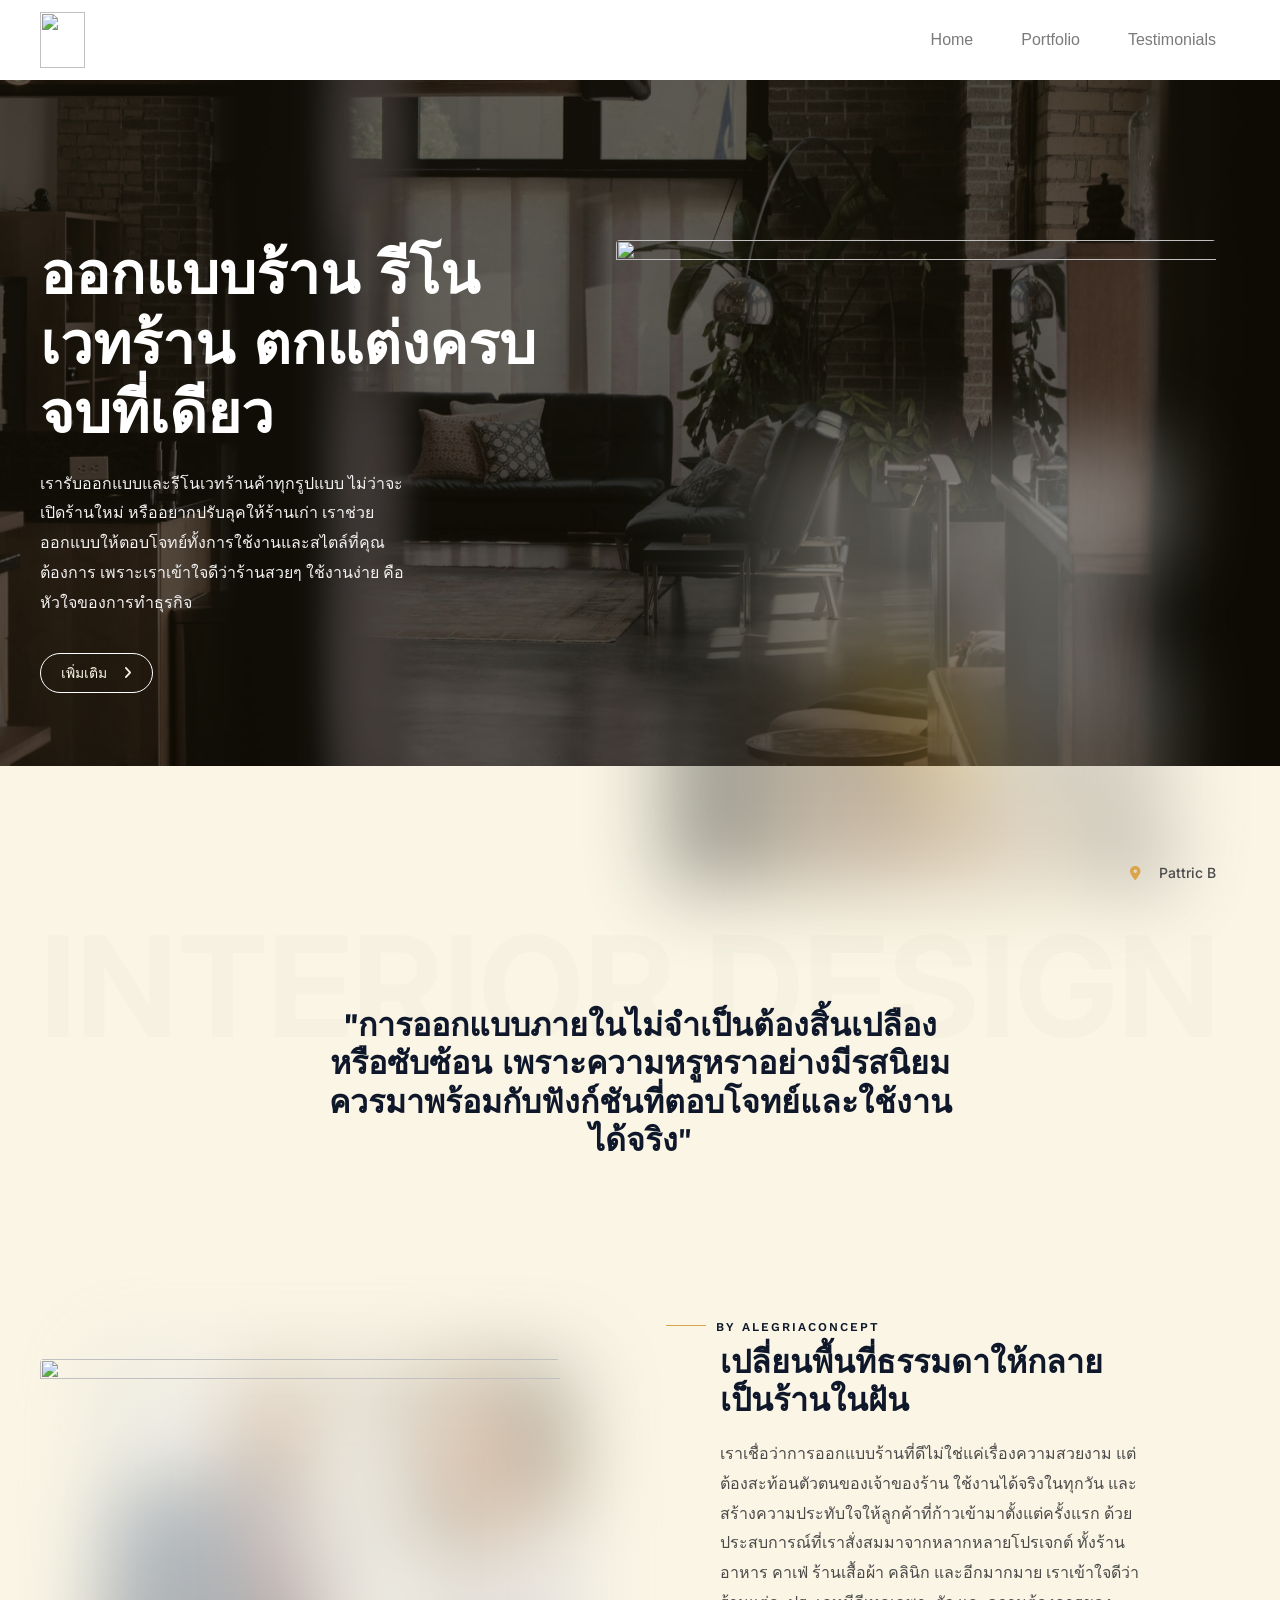
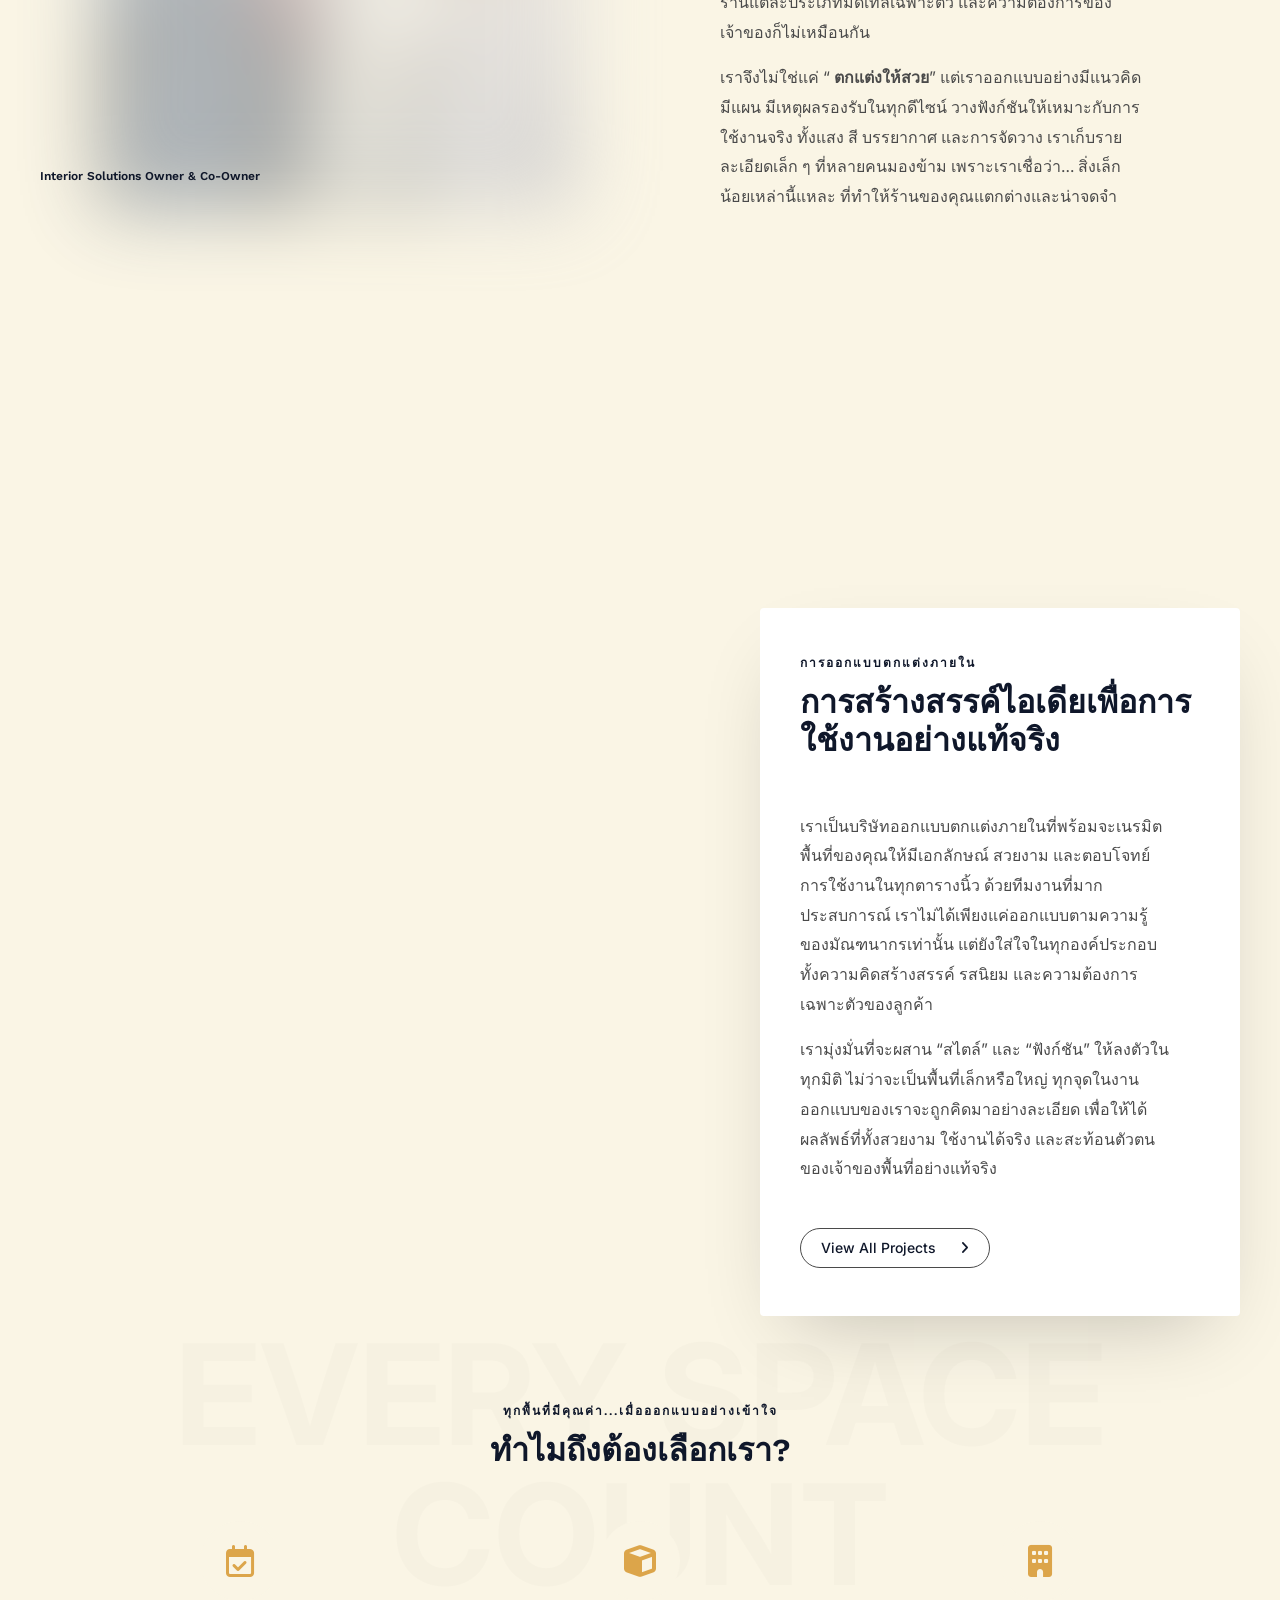
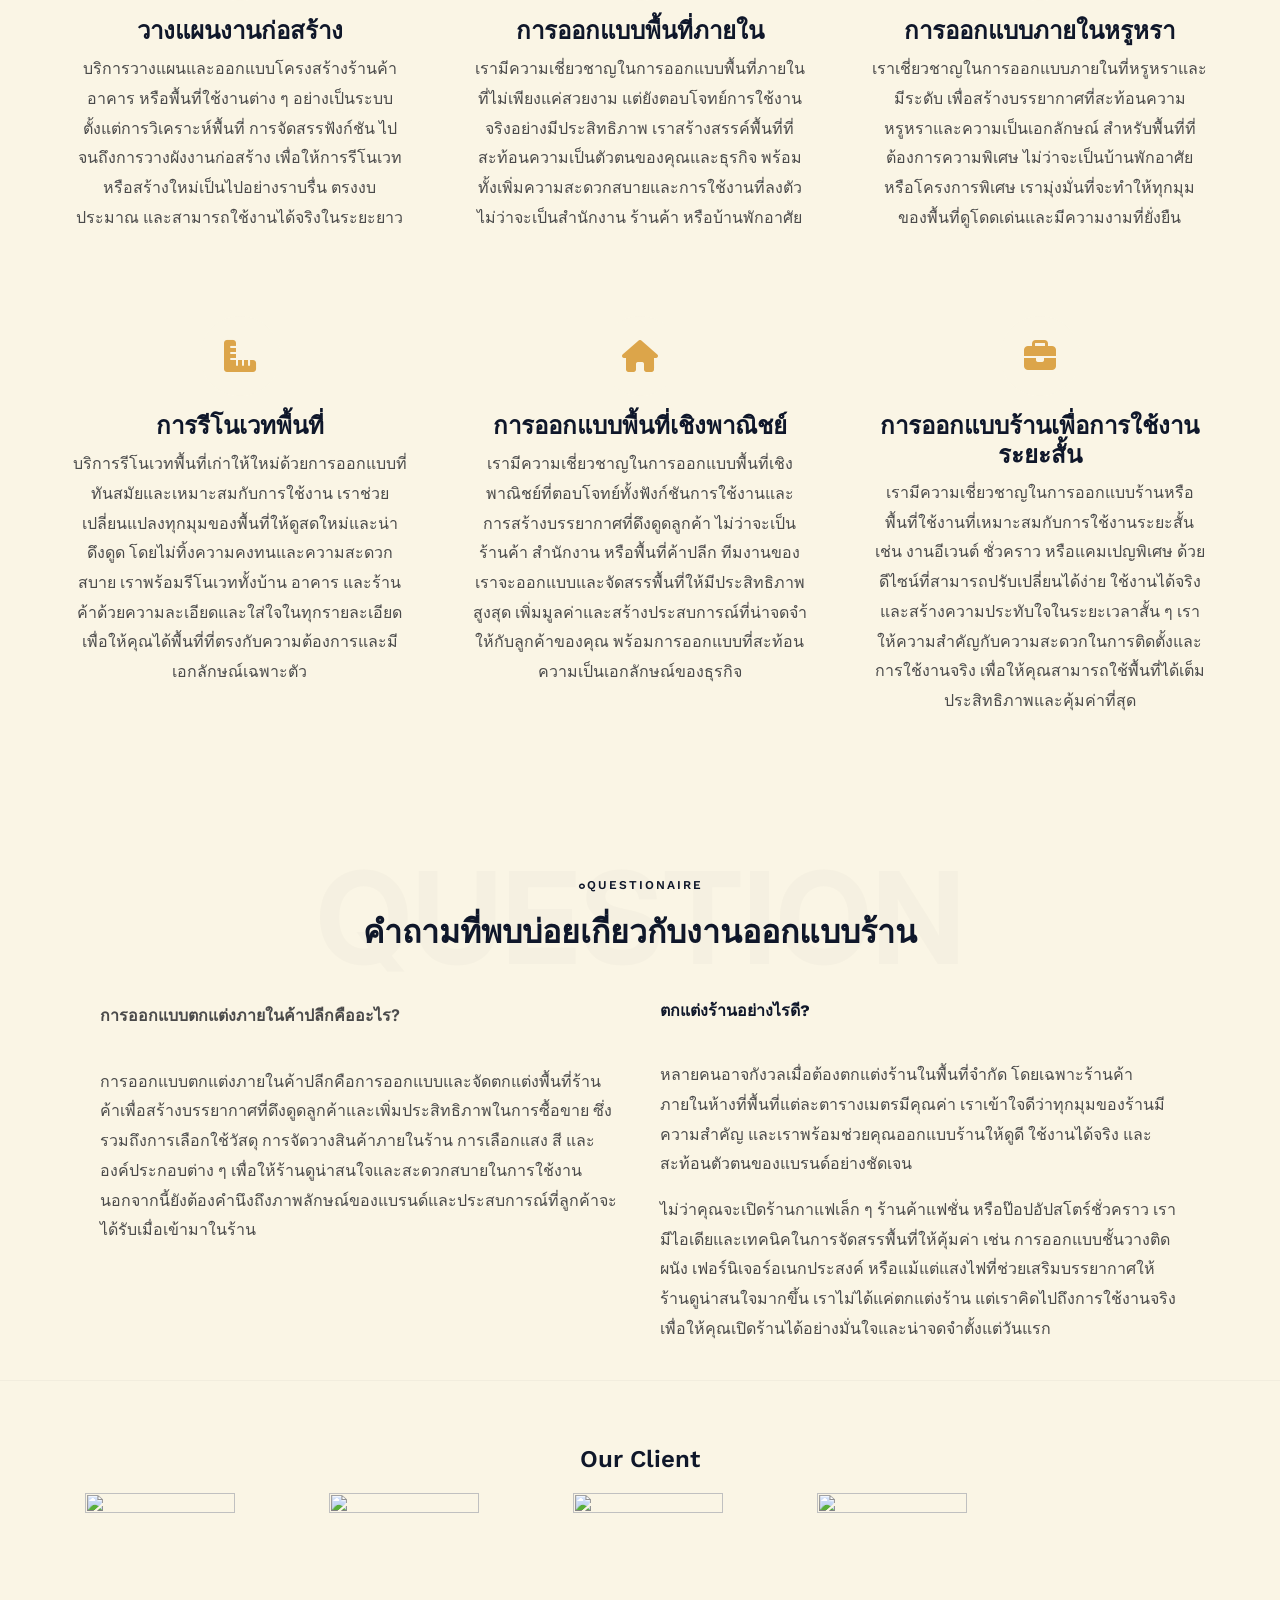
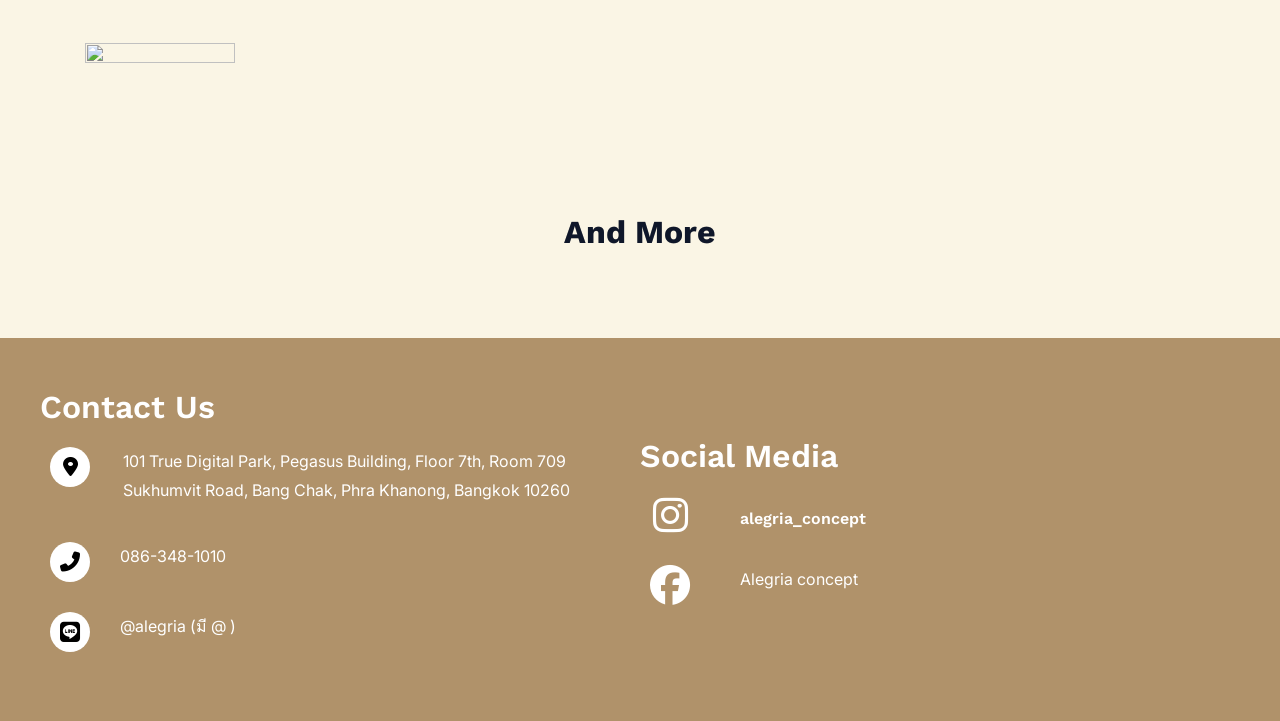
==== index.html @ 3c047161 "first commit" ====
<!DOCTYPE html>
<html lang="en-US">
  <!-- Mirrored from alegriaconcept.com/ by HTTrack Website Copier/3.x [XR&CO'2014], Sat, 18 Jul 2026 03:10:41 GMT -->
  <!-- Added by HTTrack -->
  <meta http-equiv="content-type" content="text/html;charset=UTF-8" />
  <!-- /Added by HTTrack -->
  <head>
    <meta charset="UTF-8">
    <meta name="viewport" content="width=device-width, initial-scale=1">
    <link rel="profile" href="https://gmpg.org/xfn/11">
    <title>Alegria</title>
    <link rel="stylesheet" id="siteground-optimizer-combined-css-35a9a6c149cd010fea01651f265c0ccd" href="wp-content/uploads/siteground-optimizer-assets/siteground-optimizer-combined-css-35a9a6c149cd010fea01651f265c0ccd.css" media="all" />
    <meta name='robots' content='max-image-preview:large' />
    <link rel='dns-prefetch' href='http://fonts.googleapis.com/' />
    <link rel="alternate" type="application/rss+xml" title="Alegria &raquo; Feed" href="feed/index.html" />
    <link rel="alternate" type="application/rss+xml" title="Alegria &raquo; Comments Feed" href="comments/feed/index.html" />
    <link rel="alternate" title="oEmbed (JSON)" type="application/json+oembed" href="wp-json/oembed/1.0/embeddd47.json?url=https%3A%2F%2Falegriaconcept.com%2F" />
    <link rel="alternate" title="oEmbed (XML)" type="text/xml+oembed" href="wp-json/oembed/1.0/embeddbff?url=https%3A%2F%2Falegriaconcept.com%2F&amp;format=xml" />
    <style id="wp-img-auto-sizes-contain-inline-css">
      img:is([sizes=auto i], [sizes^="auto,"i]) {
        contain-intrinsic-size: 3000px 1500px
      }

      /*# sourceURL=wp-img-auto-sizes-contain-inline-css */
    </style>
    <style id="astra-theme-css-inline-css">
      :root {
        --ast-post-nav-space: 0;
        --ast-container-default-xlg-padding: 6.67em;
        --ast-container-default-lg-padding: 5.67em;
        --ast-container-default-slg-padding: 4.34em;
        --ast-container-default-md-padding: 3.34em;
        --ast-container-default-sm-padding: 6.67em;
        --ast-container-default-xs-padding: 2.4em;
        --ast-container-default-xxs-padding: 1.4em;
        --ast-code-block-background: #EEEEEE;
        --ast-comment-inputs-background: #FAFAFA;
        --ast-normal-container-width: 1200px;
        --ast-narrow-container-width: 750px;
        --ast-blog-title-font-weight: normal;
        --ast-blog-meta-weight: inherit;
        --ast-global-color-primary: var(--ast-global-color-5);
        --ast-global-color-secondary: var(--ast-global-color-4);
        --ast-global-color-alternate-background: var(--ast-global-color-7);
        --ast-global-color-subtle-background: var(--ast-global-color-6);
        --ast-bg-style-guide: #F8FAFC;
        --ast-shadow-style-guide: 0px 0px 4px 0 #00000057;
        --ast-global-dark-bg-style: #fff;
        --ast-global-dark-lfs: #fbfbfb;
        --ast-widget-bg-color: #fafafa;
        --ast-wc-container-head-bg-color: #fbfbfb;
        --ast-title-layout-bg: #eeeeee;
        --ast-search-border-color: #e7e7e7;
        --ast-lifter-hover-bg: #e6e6e6;
        --ast-gallery-block-color: #000;
        --srfm-color-input-label: var(--ast-global-color-2);
      }

      html {
        font-size: 100%;
      }

      a,
      .page-title {
        color: var(--ast-global-color-0);
      }

      a:hover,
      a:focus {
        color: var(--ast-global-color-1);
      }

      body,
      button,
      input,
      select,
      textarea,
      .ast-button,
      .ast-custom-button {
        font-family: 'Inter', sans-serif;
        font-weight: 400;
        font-size: 16px;
        font-size: 1rem;
      }

      blockquote {
        color: var(--ast-global-color-3);
      }

      p,
      .entry-content p {
        margin-bottom: 1em;
      }

      h1,
      .entry-content h1,
      h2,
      .entry-content h2,
      h3,
      .entry-content h3,
      h4,
      .entry-content h4,
      h5,
      .entry-content h5,
      h6,
      .entry-content h6,
      .site-title,
      .site-title a {
        font-family: 'Work Sans', sans-serif;
        font-weight: 600;
        line-height: 1.1em;
      }

      .site-title {
        font-size: 35px;
        font-size: 2.1875rem;
        display: none;
      }

      header .custom-logo-link img {
        max-width: 50px;
        width: 50px;
      }

      .astra-logo-svg {
        width: 50px;
      }

      .site-header .site-description {
        font-size: 15px;
        font-size: 0.9375rem;
        display: none;
      }

      .entry-title {
        font-size: 30px;
        font-size: 1.875rem;
      }

      .archive .ast-article-post .ast-article-inner,
      .blog .ast-article-post .ast-article-inner,
      .archive .ast-article-post .ast-article-inner:hover,
      .blog .ast-article-post .ast-article-inner:hover {
        overflow: hidden;
      }

      h1,
      .entry-content h1 {
        font-size: 72px;
        font-size: 4.5rem;
        font-weight: 600;
        font-family: 'Work Sans', sans-serif;
        line-height: 1.4em;
      }

      h2,
      .entry-content h2 {
        font-size: 32px;
        font-size: 2rem;
        font-weight: 600;
        font-family: 'Work Sans', sans-serif;
        line-height: 1.2em;
      }

      h3,
      .entry-content h3 {
        font-size: 24px;
        font-size: 1.5rem;
        font-weight: 600;
        font-family: 'Work Sans', sans-serif;
        line-height: 1.2em;
      }

      h4,
      .entry-content h4 {
        font-size: 20px;
        font-size: 1.25rem;
        line-height: 1.2em;
        font-family: 'Work Sans', sans-serif;
      }

      h5,
      .entry-content h5 {
        font-size: 16px;
        font-size: 1rem;
        line-height: 1.2em;
        font-family: 'Work Sans', sans-serif;
      }

      h6,
      .entry-content h6 {
        font-size: 12px;
        font-size: 0.75rem;
        line-height: 1.25em;
        font-family: 'Work Sans', sans-serif;
      }

      ::selection {
        background-color: var(--ast-global-color-0);
        color: #000000;
      }

      body,
      h1,
      .entry-title a,
      .entry-content h1,
      h2,
      .entry-content h2,
      h3,
      .entry-content h3,
      h4,
      .entry-content h4,
      h5,
      .entry-content h5,
      h6,
      .entry-content h6 {
        color: var(--ast-global-color-3);
      }

      .tagcloud a:hover,
      .tagcloud a:focus,
      .tagcloud a.current-item {
        color: #000000;
        border-color: var(--ast-global-color-0);
        background-color: var(--ast-global-color-0);
      }

      input:focus,
      input[type="text"]:focus,
      input[type="email"]:focus,
      input[type="url"]:focus,
      input[type="password"]:focus,
      input[type="reset"]:focus,
      input[type="search"]:focus,
      textarea:focus {
        border-color: var(--ast-global-color-0);
      }

      input[type="radio"]:checked,
      input[type=reset],
      input[type="checkbox"]:checked,
      input[type="checkbox"]:hover:checked,
      input[type="checkbox"]:focus:checked,
      input[type=range]::-webkit-slider-thumb {
        border-color: var(--ast-global-color-0);
        background-color: var(--ast-global-color-0);
        box-shadow: none;
      }

      .site-footer a:hover+.post-count,
      .site-footer a:focus+.post-count {
        background: var(--ast-global-color-0);
        border-color: var(--ast-global-color-0);
      }

      .single .nav-links .nav-previous,
      .single .nav-links .nav-next {
        color: var(--ast-global-color-0);
      }

      .entry-meta,
      .entry-meta * {
        line-height: 1.45;
        color: var(--ast-global-color-0);
      }

      .entry-meta a:not(.ast-button):hover,
      .entry-meta a:not(.ast-button):hover *,
      .entry-meta a:not(.ast-button):focus,
      .entry-meta a:not(.ast-button):focus *,
      .page-links>.page-link,
      .page-links .page-link:hover,
      .post-navigation a:hover {
        color: var(--ast-global-color-1);
      }

      #cat option,
      .secondary .calendar_wrap thead a,
      .secondary .calendar_wrap thead a:visited {
        color: var(--ast-global-color-0);
      }

      .secondary .calendar_wrap #today,
      .ast-progress-val span {
        background: var(--ast-global-color-0);
      }

      .secondary a:hover+.post-count,
      .secondary a:focus+.post-count {
        background: var(--ast-global-color-0);
        border-color: var(--ast-global-color-0);
      }

      .calendar_wrap #today>a {
        color: #000000;
      }

      .page-links .page-link,
      .single .post-navigation a {
        color: var(--ast-global-color-0);
      }

      .ast-search-menu-icon .search-form button.search-submit {
        padding: 0 4px;
      }

      .ast-search-menu-icon form.search-form {
        padding-right: 0;
      }

      .ast-search-menu-icon.slide-search input.search-field {
        width: 0;
      }

      .ast-header-search .ast-search-menu-icon.ast-dropdown-active .search-form,
      .ast-header-search .ast-search-menu-icon.ast-dropdown-active .search-field:focus {
        transition: all 0.2s;
      }

      .search-form input.search-field:focus {
        outline: none;
      }

      .wp-block-latest-posts>li>a {
        color: var(--ast-global-color-2);
      }

      .widget-title,
      .widget .wp-block-heading {
        font-size: 22px;
        font-size: 1.375rem;
        color: var(--ast-global-color-3);
      }

      .ast-search-menu-icon.slide-search a:focus-visible:focus-visible,
      .astra-search-icon:focus-visible,
      #close:focus-visible,
      a:focus-visible,
      .ast-menu-toggle:focus-visible,
      .site .skip-link:focus-visible,
      .wp-block-loginout input:focus-visible,
      .wp-block-search.wp-block-search__button-inside .wp-block-search__inside-wrapper,
      .ast-header-navigation-arrow:focus-visible,
      .woocommerce .wc-proceed-to-checkout>.checkout-button:focus-visible,
      .woocommerce .woocommerce-MyAccount-navigation ul li a:focus-visible,
      .ast-orders-table__row .ast-orders-table__cell:focus-visible,
      .woocommerce .woocommerce-order-details .order-again>.button:focus-visible,
      .woocommerce .woocommerce-message a.button.wc-forward:focus-visible,
      .woocommerce #minus_qty:focus-visible,
      .woocommerce #plus_qty:focus-visible,
      a#ast-apply-coupon:focus-visible,
      .woocommerce .woocommerce-info a:focus-visible,
      .woocommerce .astra-shop-summary-wrap a:focus-visible,
      .woocommerce a.wc-forward:focus-visible,
      #ast-apply-coupon:focus-visible,
      .woocommerce-js .woocommerce-mini-cart-item a.remove:focus-visible,
      #close:focus-visible,
      .button.search-submit:focus-visible,
      #search_submit:focus,
      .normal-search:focus-visible,
      .ast-header-account-wrap:focus-visible,
      .woocommerce .ast-on-card-button.ast-quick-view-trigger:focus {
        outline-style: dotted;
        outline-color: inherit;
        outline-width: thin;
      }

      input:focus,
      input[type="text"]:focus,
      input[type="email"]:focus,
      input[type="url"]:focus,
      input[type="password"]:focus,
      input[type="reset"]:focus,
      input[type="search"]:focus,
      input[type="number"]:focus,
      textarea:focus,
      .wp-block-search__input:focus,
      [data-section="section-header-mobile-trigger"] .ast-button-wrap .ast-mobile-menu-trigger-minimal:focus,
      .ast-mobile-popup-drawer.active .menu-toggle-close:focus,
      .woocommerce-ordering select.orderby:focus,
      #ast-scroll-top:focus,
      #coupon_code:focus,
      .woocommerce-page #comment:focus,
      .woocommerce #reviews #respond input#submit:focus,
      .woocommerce a.add_to_cart_button:focus,
      .woocommerce .button.single_add_to_cart_button:focus,
      .woocommerce .woocommerce-cart-form button:focus,
      .woocommerce .woocommerce-cart-form__cart-item .quantity .qty:focus,
      .woocommerce .woocommerce-billing-fields .woocommerce-billing-fields__field-wrapper .woocommerce-input-wrapper>.input-text:focus,
      .woocommerce #order_comments:focus,
      .woocommerce #place_order:focus,
      .woocommerce .woocommerce-address-fields .woocommerce-address-fields__field-wrapper .woocommerce-input-wrapper>.input-text:focus,
      .woocommerce .woocommerce-MyAccount-content form button:focus,
      .woocommerce .woocommerce-MyAccount-content .woocommerce-EditAccountForm .woocommerce-form-row .woocommerce-Input.input-text:focus,
      .woocommerce .ast-woocommerce-container .woocommerce-pagination ul.page-numbers li a:focus,
      body #content .woocommerce form .form-row .select2-container--default .select2-selection--single:focus,
      #ast-coupon-code:focus,
      .woocommerce.woocommerce-js .quantity input[type=number]:focus,
      .woocommerce-js .woocommerce-mini-cart-item .quantity input[type=number]:focus,
      .woocommerce p#ast-coupon-trigger:focus {
        border-style: dotted;
        border-color: inherit;
        border-width: thin;
      }

      input {
        outline: none;
      }

      .woocommerce-js input[type=text]:focus,
      .woocommerce-js input[type=email]:focus,
      .woocommerce-js textarea:focus,
      input[type=number]:focus,
      .comments-area textarea#comment:focus,
      .comments-area textarea#comment:active,
      .comments-area .ast-comment-formwrap input[type="text"]:focus,
      .comments-area .ast-comment-formwrap input[type="text"]:active {
        outline-style: unset;
        outline-color: inherit;
        outline-width: thin;
      }

      .site-logo-img img {
        transition: all 0.2s linear;
      }

      body .ast-oembed-container * {
        position: absolute;
        top: 0;
        width: 100%;
        height: 100%;
        left: 0;
      }

      body .wp-block-embed-pocket-casts .ast-oembed-container * {
        position: unset;
      }

      .ast-single-post-featured-section+article {
        margin-top: 2em;
      }

      .site-content .ast-single-post-featured-section img {
        width: 100%;
        overflow: hidden;
        object-fit: cover;
      }

      .site>.ast-single-related-posts-container {
        margin-top: 0;
      }

      @media (min-width: 769px) {
        .ast-desktop .ast-container--narrow {
          max-width: var(--ast-narrow-container-width);
          margin: 0 auto;
        }
      }

      .ast-page-builder-template .hentry {
        margin: 0;
      }

      .ast-page-builder-template .site-content>.ast-container {
        max-width: 100%;
        padding: 0;
      }

      .ast-page-builder-template .site .site-content #primary {
        padding: 0;
        margin: 0;
      }

      .ast-page-builder-template .no-results {
        text-align: center;
        margin: 4em auto;
      }

      .ast-page-builder-template .ast-pagination {
        padding: 2em;
      }

      .ast-page-builder-template .entry-header.ast-no-title.ast-no-thumbnail {
        margin-top: 0;
      }

      .ast-page-builder-template .entry-header.ast-header-without-markup {
        margin-top: 0;
        margin-bottom: 0;
      }

      .ast-page-builder-template .entry-header.ast-no-title.ast-no-meta {
        margin-bottom: 0;
      }

      .ast-page-builder-template.single .post-navigation {
        padding-bottom: 2em;
      }

      .ast-page-builder-template.single-post .site-content>.ast-container {
        max-width: 100%;
      }

      .ast-page-builder-template .entry-header {
        margin-top: 4em;
        margin-left: auto;
        margin-right: auto;
        padding-left: 20px;
        padding-right: 20px;
      }

      .single.ast-page-builder-template .entry-header {
        padding-left: 20px;
        padding-right: 20px;
      }

      .ast-page-builder-template .ast-archive-description {
        margin: 4em auto 0;
        padding-left: 20px;
        padding-right: 20px;
      }

      .ast-page-builder-template.ast-no-sidebar .entry-content .alignwide {
        margin-left: 0;
        margin-right: 0;
      }

      @media (max-width:768.9px) {
        #ast-desktop-header {
          display: none;
        }
      }

      @media (min-width:769px) {
        #ast-mobile-header {
          display: none;
        }
      }

      .wp-block-buttons.aligncenter {
        justify-content: center;
      }

      .wp-block-buttons .wp-block-button.is-style-outline .wp-block-button__link.wp-element-button,
      .ast-outline-button,
      .wp-block-uagb-buttons-child .uagb-buttons-repeater.ast-outline-button {
        border-color: var(--ast-global-color-3);
        border-top-width: 2px;
        border-right-width: 2px;
        border-bottom-width: 2px;
        border-left-width: 2px;
        font-family: inherit;
        font-weight: 500;
        font-size: 14px;
        font-size: 0.875rem;
        line-height: 1em;
        border-top-left-radius: 32px;
        border-top-right-radius: 32px;
        border-bottom-right-radius: 32px;
        border-bottom-left-radius: 32px;
      }

      .wp-block-button.is-style-outline .wp-block-button__link:hover,
      .wp-block-buttons .wp-block-button.is-style-outline .wp-block-button__link:focus,
      .wp-block-buttons .wp-block-button.is-style-outline>.wp-block-button__link:not(.has-text-color):hover,
      .wp-block-buttons .wp-block-button.wp-block-button__link.is-style-outline:not(.has-text-color):hover,
      .ast-outline-button:hover,
      .ast-outline-button:focus,
      .wp-block-uagb-buttons-child .uagb-buttons-repeater.ast-outline-button:hover,
      .wp-block-uagb-buttons-child .uagb-buttons-repeater.ast-outline-button:focus {
        background-color: var(--ast-global-color-2);
        border-color: var(--ast-global-color-2);
      }

      .wp-block-button .wp-block-button__link.wp-element-button.is-style-outline:not(.has-background),
      .wp-block-button.is-style-outline>.wp-block-button__link.wp-element-button:not(.has-background),
      .ast-outline-button {
        background-color: rgba(241, 110, 67, 0);
      }

      .entry-content[data-ast-blocks-layout]>figure {
        margin-bottom: 1em;
      }

      .elementor-widget-container .elementor-loop-container .e-loop-item[data-elementor-type="loop-item"] {
        width: 100%;
      }

      .review-rating {
        display: flex;
        align-items: center;
        order: 2;
      }

      @media (max-width:768px) {

        .ast-separate-container #primary,
        .ast-separate-container #secondary {
          padding: 1.5em 0;
        }

        #primary,
        #secondary {
          padding: 1.5em 0;
          margin: 0;
        }

        .ast-left-sidebar #content>.ast-container {
          display: flex;
          flex-direction: column-reverse;
          width: 100%;
        }

        .ast-separate-container .ast-article-post,
        .ast-separate-container .ast-article-single {
          padding: 1.5em 2.14em;
        }

        .ast-author-box img.avatar {
          margin: 20px 0 0 0;
        }
      }

      @media (min-width:769px) {

        .ast-separate-container.ast-right-sidebar #primary,
        .ast-separate-container.ast-left-sidebar #primary {
          border: 0;
        }

        .search-no-results.ast-separate-container #primary {
          margin-bottom: 4em;
        }
      }

      .elementor-widget-button .elementor-button {
        border-style: solid;
        text-decoration: none;
        border-top-width: 1px;
        border-right-width: 1px;
        border-left-width: 1px;
        border-bottom-width: 1px;
      }

      body .elementor-button.elementor-size-sm,
      body .elementor-button.elementor-size-xs,
      body .elementor-button.elementor-size-md,
      body .elementor-button.elementor-size-lg,
      body .elementor-button.elementor-size-xl,
      body .elementor-button {
        border-top-left-radius: 32px;
        border-top-right-radius: 32px;
        border-bottom-right-radius: 32px;
        border-bottom-left-radius: 32px;
        padding-top: 12px;
        padding-right: 20px;
        padding-bottom: 12px;
        padding-left: 20px;
      }

      .elementor-widget-button .elementor-button {
        border-color: var(--ast-global-color-3);
        background-color: rgba(241, 110, 67, 0);
      }

      .elementor-widget-button .elementor-button:hover,
      .elementor-widget-button .elementor-button:focus {
        color: var(--ast-global-color-4);
        background-color: var(--ast-global-color-2);
        border-color: var(--ast-global-color-2);
      }

      .wp-block-button .wp-block-button__link,
      .elementor-widget-button .elementor-button,
      .elementor-widget-button .elementor-button:visited {
        color: var(--ast-global-color-2);
      }

      .elementor-widget-button .elementor-button {
        font-weight: 500;
        font-size: 14px;
        font-size: 0.875rem;
        line-height: 1em;
        text-transform: capitalize;
        letter-spacing: 0;
      }

      body .elementor-button.elementor-size-sm,
      body .elementor-button.elementor-size-xs,
      body .elementor-button.elementor-size-md,
      body .elementor-button.elementor-size-lg,
      body .elementor-button.elementor-size-xl,
      body .elementor-button {
        font-size: 14px;
        font-size: 0.875rem;
      }

      .wp-block-button .wp-block-button__link:hover,
      .wp-block-button .wp-block-button__link:focus {
        color: var(--ast-global-color-4);
        background-color: var(--ast-global-color-2);
        border-color: var(--ast-global-color-2);
      }

      .elementor-widget-heading h1.elementor-heading-title {
        line-height: 1.4em;
      }

      .elementor-widget-heading h2.elementor-heading-title {
        line-height: 1.2em;
      }

      .elementor-widget-heading h3.elementor-heading-title {
        line-height: 1.2em;
      }

      .elementor-widget-heading h4.elementor-heading-title {
        line-height: 1.2em;
      }

      .elementor-widget-heading h5.elementor-heading-title {
        line-height: 1.2em;
      }

      .elementor-widget-heading h6.elementor-heading-title {
        line-height: 1.25em;
      }

      .wp-block-button .wp-block-button__link,
      .wp-block-search .wp-block-search__button,
      body .wp-block-file .wp-block-file__button {
        border-style: solid;
        border-top-width: 1px;
        border-right-width: 1px;
        border-left-width: 1px;
        border-bottom-width: 1px;
        border-color: var(--ast-global-color-3);
        background-color: rgba(241, 110, 67, 0);
        color: var(--ast-global-color-2);
        font-family: inherit;
        font-weight: 500;
        line-height: 1em;
        text-transform: capitalize;
        letter-spacing: 0;
        font-size: 14px;
        font-size: 0.875rem;
        border-top-left-radius: 32px;
        border-top-right-radius: 32px;
        border-bottom-right-radius: 32px;
        border-bottom-left-radius: 32px;
        padding-top: 12px;
        padding-right: 20px;
        padding-bottom: 12px;
        padding-left: 20px;
      }

      .menu-toggle,
      button,
      .ast-button,
      .ast-custom-button,
      .button,
      input#submit,
      input[type="button"],
      input[type="submit"],
      input[type="reset"],
      form[CLASS*="wp-block-search__"].wp-block-search .wp-block-search__inside-wrapper .wp-block-search__button,
      body .wp-block-file .wp-block-file__button,
      .woocommerce-js a.button,
      .woocommerce button.button,
      .woocommerce .woocommerce-message a.button,
      .woocommerce #respond input#submit.alt,
      .woocommerce input.button.alt,
      .woocommerce input.button,
      .woocommerce input.button:disabled,
      .woocommerce input.button:disabled[disabled],
      .woocommerce input.button:disabled:hover,
      .woocommerce input.button:disabled[disabled]:hover,
      .woocommerce #respond input#submit,
      .woocommerce button.button.alt.disabled,
      .wc-block-grid__products .wc-block-grid__product .wp-block-button__link,
      .wc-block-grid__product-onsale,
      [CLASS*="wc-block"] button,
      .woocommerce-js .astra-cart-drawer .astra-cart-drawer-content .woocommerce-mini-cart__buttons .button:not(.checkout):not(.ast-continue-shopping),
      .woocommerce-js .astra-cart-drawer .astra-cart-drawer-content .woocommerce-mini-cart__buttons a.checkout,
      .woocommerce button.button.alt.disabled.wc-variation-selection-needed,
      [CLASS*="wc-block"] .wc-block-components-button {
        border-style: solid;
        border-top-width: 1px;
        border-right-width: 1px;
        border-left-width: 1px;
        border-bottom-width: 1px;
        color: var(--ast-global-color-2);
        border-color: var(--ast-global-color-3);
        background-color: rgba(241, 110, 67, 0);
        padding-top: 12px;
        padding-right: 20px;
        padding-bottom: 12px;
        padding-left: 20px;
        font-family: inherit;
        font-weight: 500;
        font-size: 14px;
        font-size: 0.875rem;
        line-height: 1em;
        text-transform: capitalize;
        letter-spacing: 0;
        border-top-left-radius: 32px;
        border-top-right-radius: 32px;
        border-bottom-right-radius: 32px;
        border-bottom-left-radius: 32px;
      }

      button:focus,
      .menu-toggle:hover,
      button:hover,
      .ast-button:hover,
      .ast-custom-button:hover .button:hover,
      .ast-custom-button:hover,
      input[type=reset]:hover,
      input[type=reset]:focus,
      input#submit:hover,
      input#submit:focus,
      input[type="button"]:hover,
      input[type="button"]:focus,
      input[type="submit"]:hover,
      input[type="submit"]:focus,
      form[CLASS*="wp-block-search__"].wp-block-search .wp-block-search__inside-wrapper .wp-block-search__button:hover,
      form[CLASS*="wp-block-search__"].wp-block-search .wp-block-search__inside-wrapper .wp-block-search__button:focus,
      body .wp-block-file .wp-block-file__button:hover,
      body .wp-block-file .wp-block-file__button:focus,
      .woocommerce-js a.button:hover,
      .woocommerce button.button:hover,
      .woocommerce .woocommerce-message a.button:hover,
      .woocommerce #respond input#submit:hover,
      .woocommerce #respond input#submit.alt:hover,
      .woocommerce input.button.alt:hover,
      .woocommerce input.button:hover,
      .woocommerce button.button.alt.disabled:hover,
      .wc-block-grid__products .wc-block-grid__product .wp-block-button__link:hover,
      [CLASS*="wc-block"] button:hover,
      .woocommerce-js .astra-cart-drawer .astra-cart-drawer-content .woocommerce-mini-cart__buttons .button:not(.checkout):not(.ast-continue-shopping):hover,
      .woocommerce-js .astra-cart-drawer .astra-cart-drawer-content .woocommerce-mini-cart__buttons a.checkout:hover,
      .woocommerce button.button.alt.disabled.wc-variation-selection-needed:hover,
      [CLASS*="wc-block"] .wc-block-components-button:hover,
      [CLASS*="wc-block"] .wc-block-components-button:focus {
        color: var(--ast-global-color-4);
        background-color: var(--ast-global-color-2);
        border-color: var(--ast-global-color-2);
      }

      @media (max-width:768px) {
        .ast-mobile-header-stack .main-header-bar .ast-search-menu-icon {
          display: inline-block;
        }

        .ast-header-break-point.ast-header-custom-item-outside .ast-mobile-header-stack .main-header-bar .ast-search-icon {
          margin: 0;
        }

        .ast-comment-avatar-wrap img {
          max-width: 2.5em;
        }

        .ast-comment-meta {
          padding: 0 1.8888em 1.3333em;
        }

        .ast-separate-container .ast-comment-list li.depth-1 {
          padding: 1.5em 2.14em;
        }

        .ast-separate-container .comment-respond {
          padding: 2em 2.14em;
        }
      }

      @media (min-width:544px) {
        .ast-container {
          max-width: 100%;
        }
      }

      @media (max-width:544px) {

        .ast-separate-container .ast-article-post,
        .ast-separate-container .ast-article-single,
        .ast-separate-container .comments-title,
        .ast-separate-container .ast-archive-description {
          padding: 1.5em 1em;
        }

        .ast-separate-container #content .ast-container {
          padding-left: 0.54em;
          padding-right: 0.54em;
        }

        .ast-separate-container .ast-comment-list .bypostauthor {
          padding: .5em;
        }

        .ast-search-menu-icon.ast-dropdown-active .search-field {
          width: 170px;
        }
      }

      #ast-mobile-header .ast-site-header-cart-li a {
        pointer-events: none;
      }

      body,
      .ast-separate-container {
        background-color: var(--ast-global-color-4);
        background-image: none;
      }

      @media (max-width:768px) {
        .site-title {
          display: none;
        }

        .site-header .site-description {
          display: none;
        }

        h1,
        .entry-content h1 {
          font-size: 56px;
        }

        h2,
        .entry-content h2 {
          font-size: 32px;
        }

        h3,
        .entry-content h3 {
          font-size: 24px;
        }

        h4,
        .entry-content h4 {
          font-size: 20px;
          font-size: 1.25rem;
        }

        h5,
        .entry-content h5 {
          font-size: 16px;
          font-size: 1rem;
        }

        h6,
        .entry-content h6 {
          font-size: 12px;
          font-size: 0.75rem;
        }
      }

      @media (max-width:544px) {
        .site-title {
          display: none;
        }

        .site-header .site-description {
          display: none;
        }

        h1,
        .entry-content h1 {
          font-size: 34px;
        }

        h2,
        .entry-content h2 {
          font-size: 22px;
        }

        h3,
        .entry-content h3 {
          font-size: 18px;
        }

        h4,
        .entry-content h4 {
          font-size: 16px;
          font-size: 1rem;
        }

        h5,
        .entry-content h5 {
          font-size: 14px;
          font-size: 0.875rem;
        }

        h6,
        .entry-content h6 {
          font-size: 12px;
          font-size: 0.75rem;
        }
      }

      @media (max-width:768px) {
        html {
          font-size: 91.2%;
        }
      }

      @media (max-width:544px) {
        html {
          font-size: 91.2%;
        }
      }

      @media (min-width:769px) {
        .ast-container {
          max-width: 1240px;
        }
      }

      @media (min-width:769px) {
        .site-content .ast-container {
          display: flex;
        }
      }

      @media (max-width:768px) {
        .site-content .ast-container {
          flex-direction: column;
        }
      }

      @media (min-width:769px) {
        .single-post .site-content>.ast-container {
          max-width: 1200px;
        }
      }

      @media (min-width:769px) {

        .main-header-menu .sub-menu .menu-item.ast-left-align-sub-menu:hover>.sub-menu,
        .main-header-menu .sub-menu .menu-item.ast-left-align-sub-menu.focus>.sub-menu {
          margin-left: -0px;
        }
      }

      .ast-theme-transparent-header [data-section="section-header-mobile-trigger"] .ast-button-wrap .ast-mobile-menu-trigger-minimal {
        background: transparent;
      }

      .site .comments-area {
        padding-bottom: 3em;
      }

      .footer-widget-area[data-section^="section-fb-html-"] .ast-builder-html-element {
        text-align: center;
      }

      .wp-block-file {
        display: flex;
        align-items: center;
        flex-wrap: wrap;
        justify-content: space-between;
      }

      .wp-block-pullquote {
        border: none;
      }

      .wp-block-pullquote blockquote::before {
        content: "\201D";
        font-family: "Helvetica", sans-serif;
        display: flex;
        transform: rotate(180deg);
        font-size: 6rem;
        font-style: normal;
        line-height: 1;
        font-weight: bold;
        align-items: center;
        justify-content: center;
      }

      .has-text-align-right>blockquote::before {
        justify-content: flex-start;
      }

      .has-text-align-left>blockquote::before {
        justify-content: flex-end;
      }

      figure.wp-block-pullquote.is-style-solid-color blockquote {
        max-width: 100%;
        text-align: inherit;
      }

      :root {
        --wp--custom--ast-default-block-top-padding: 3em;
        --wp--custom--ast-default-block-right-padding: 3em;
        --wp--custom--ast-default-block-bottom-padding: 3em;
        --wp--custom--ast-default-block-left-padding: 3em;
        --wp--custom--ast-container-width: 1200px;
        --wp--custom--ast-content-width-size: 1200px;
        --wp--custom--ast-wide-width-size: calc(1200px + var(--wp--custom--ast-default-block-left-padding) + var(--wp--custom--ast-default-block-right-padding));
      }

      .ast-narrow-container {
        --wp--custom--ast-content-width-size: 750px;
        --wp--custom--ast-wide-width-size: 750px;
      }

      @media(max-width: 768px) {
        :root {
          --wp--custom--ast-default-block-top-padding: 3em;
          --wp--custom--ast-default-block-right-padding: 2em;
          --wp--custom--ast-default-block-bottom-padding: 3em;
          --wp--custom--ast-default-block-left-padding: 2em;
        }
      }

      @media(max-width: 544px) {
        :root {
          --wp--custom--ast-default-block-top-padding: 3em;
          --wp--custom--ast-default-block-right-padding: 1.5em;
          --wp--custom--ast-default-block-bottom-padding: 3em;
          --wp--custom--ast-default-block-left-padding: 1.5em;
        }
      }

      .entry-content>.wp-block-group,
      .entry-content>.wp-block-cover,
      .entry-content>.wp-block-columns {
        padding-top: var(--wp--custom--ast-default-block-top-padding);
        padding-right: var(--wp--custom--ast-default-block-right-padding);
        padding-bottom: var(--wp--custom--ast-default-block-bottom-padding);
        padding-left: var(--wp--custom--ast-default-block-left-padding);
      }

      .ast-plain-container.ast-no-sidebar .entry-content>.alignfull,
      .ast-page-builder-template .ast-no-sidebar .entry-content>.alignfull {
        margin-left: calc(-50vw + 50%);
        margin-right: calc(-50vw + 50%);
        max-width: 100vw;
        width: 100vw;
      }

      .ast-plain-container.ast-no-sidebar .entry-content .alignfull .alignfull,
      .ast-page-builder-template.ast-no-sidebar .entry-content .alignfull .alignfull,
      .ast-plain-container.ast-no-sidebar .entry-content .alignfull .alignwide,
      .ast-page-builder-template.ast-no-sidebar .entry-content .alignfull .alignwide,
      .ast-plain-container.ast-no-sidebar .entry-content .alignwide .alignfull,
      .ast-page-builder-template.ast-no-sidebar .entry-content .alignwide .alignfull,
      .ast-plain-container.ast-no-sidebar .entry-content .alignwide .alignwide,
      .ast-page-builder-template.ast-no-sidebar .entry-content .alignwide .alignwide,
      .ast-plain-container.ast-no-sidebar .entry-content .wp-block-column .alignfull,
      .ast-page-builder-template.ast-no-sidebar .entry-content .wp-block-column .alignfull,
      .ast-plain-container.ast-no-sidebar .entry-content .wp-block-column .alignwide,
      .ast-page-builder-template.ast-no-sidebar .entry-content .wp-block-column .alignwide {
        margin-left: auto;
        margin-right: auto;
        width: 100%;
      }

      [data-ast-blocks-layout] .wp-block-separator:not(.is-style-dots) {
        height: 0;
      }

      [data-ast-blocks-layout] .wp-block-separator {
        margin: 20px auto;
      }

      [data-ast-blocks-layout] .wp-block-separator:not(.is-style-wide):not(.is-style-dots) {
        max-width: 100px;
      }

      [data-ast-blocks-layout] .wp-block-separator.has-background {
        padding: 0;
      }

      .entry-content[data-ast-blocks-layout]>* {
        max-width: var(--wp--custom--ast-content-width-size);
        margin-left: auto;
        margin-right: auto;
      }

      .entry-content[data-ast-blocks-layout]>.alignwide {
        max-width: var(--wp--custom--ast-wide-width-size);
      }

      .entry-content[data-ast-blocks-layout] .alignfull {
        max-width: none;
      }

      .entry-content .wp-block-columns {
        margin-bottom: 0;
      }

      blockquote {
        margin: 1.5em;
        border-color: rgba(0, 0, 0, 0.05);
      }

      .wp-block-quote:not(.has-text-align-right):not(.has-text-align-center) {
        border-left: 5px solid rgba(0, 0, 0, 0.05);
      }

      .has-text-align-right>blockquote,
      blockquote.has-text-align-right {
        border-right: 5px solid rgba(0, 0, 0, 0.05);
      }

      .has-text-align-left>blockquote,
      blockquote.has-text-align-left {
        border-left: 5px solid rgba(0, 0, 0, 0.05);
      }

      .wp-block-site-tagline,
      .wp-block-latest-posts .read-more {
        margin-top: 15px;
      }

      .wp-block-loginout p label {
        display: block;
      }

      .wp-block-loginout p:not(.login-remember):not(.login-submit) input {
        width: 100%;
      }

      .wp-block-loginout input:focus {
        border-color: transparent;
      }

      .wp-block-loginout input:focus {
        outline: thin dotted;
      }

      .entry-content .wp-block-media-text .wp-block-media-text__content {
        padding: 0 0 0 8%;
      }

      .entry-content .wp-block-media-text.has-media-on-the-right .wp-block-media-text__content {
        padding: 0 8% 0 0;
      }

      .entry-content .wp-block-media-text.has-background .wp-block-media-text__content {
        padding: 8%;
      }

      .entry-content .wp-block-cover:not([class*="background-color"]):not(.has-text-color.has-link-color) .wp-block-cover__inner-container,
      .entry-content .wp-block-cover:not([class*="background-color"]) .wp-block-cover-image-text,
      .entry-content .wp-block-cover:not([class*="background-color"]) .wp-block-cover-text,
      .entry-content .wp-block-cover-image:not([class*="background-color"]) .wp-block-cover__inner-container,
      .entry-content .wp-block-cover-image:not([class*="background-color"]) .wp-block-cover-image-text,
      .entry-content .wp-block-cover-image:not([class*="background-color"]) .wp-block-cover-text {
        color: var(--ast-global-color-primary, var(--ast-global-color-5));
      }

      .wp-block-loginout .login-remember input {
        width: 1.1rem;
        height: 1.1rem;
        margin: 0 5px 4px 0;
        vertical-align: middle;
      }

      .wp-block-latest-posts>li>*:first-child,
      .wp-block-latest-posts:not(.is-grid)>li:first-child {
        margin-top: 0;
      }

      .entry-content>.wp-block-buttons,
      .entry-content>.wp-block-uagb-buttons {
        margin-bottom: 1.5em;
      }

      .wp-block-search__inside-wrapper .wp-block-search__input {
        padding: 0 10px;
        color: var(--ast-global-color-3);
        background: var(--ast-global-color-primary, var(--ast-global-color-5));
        border-color: var(--ast-border-color);
      }

      .wp-block-latest-posts .read-more {
        margin-bottom: 1.5em;
      }

      .wp-block-search__no-button .wp-block-search__inside-wrapper .wp-block-search__input {
        padding-top: 5px;
        padding-bottom: 5px;
      }

      .wp-block-latest-posts .wp-block-latest-posts__post-date,
      .wp-block-latest-posts .wp-block-latest-posts__post-author {
        font-size: 1rem;
      }

      .wp-block-latest-posts>li>*,
      .wp-block-latest-posts:not(.is-grid)>li {
        margin-top: 12px;
        margin-bottom: 12px;
      }

      .ast-page-builder-template .entry-content[data-ast-blocks-layout]>*,
      .ast-page-builder-template .entry-content[data-ast-blocks-layout]>.alignfull:not(.wp-block-group):not(.uagb-is-root-container)>* {
        max-width: none;
      }

      .ast-page-builder-template .entry-content[data-ast-blocks-layout]>.alignwide:not(.uagb-is-root-container)>* {
        max-width: var(--wp--custom--ast-wide-width-size);
      }

      .ast-page-builder-template .entry-content[data-ast-blocks-layout]>.inherit-container-width>*,
      .ast-page-builder-template .entry-content[data-ast-blocks-layout]>*:not(.wp-block-group):not(.uagb-is-root-container)>*,
      .entry-content[data-ast-blocks-layout]>.wp-block-cover .wp-block-cover__inner-container {
        max-width: var(--wp--custom--ast-content-width-size);
        margin-left: auto;
        margin-right: auto;
      }

      .entry-content[data-ast-blocks-layout] .wp-block-cover:not(.alignleft):not(.alignright) {
        width: auto;
      }

      @media(max-width: 1200px) {

        .ast-separate-container .entry-content>.alignfull,
        .ast-separate-container .entry-content[data-ast-blocks-layout]>.alignwide,
        .ast-plain-container .entry-content[data-ast-blocks-layout]>.alignwide,
        .ast-plain-container .entry-content .alignfull {
          margin-left: calc(-1 * min(var(--ast-container-default-xlg-padding), 20px));
          margin-right: calc(-1 * min(var(--ast-container-default-xlg-padding), 20px));
        }
      }

      @media(min-width: 1201px) {
        .ast-separate-container .entry-content>.alignfull {
          margin-left: calc(-1 * var(--ast-container-default-xlg-padding));
          margin-right: calc(-1 * var(--ast-container-default-xlg-padding));
        }

        .ast-separate-container .entry-content[data-ast-blocks-layout]>.alignwide,
        .ast-plain-container .entry-content[data-ast-blocks-layout]>.alignwide {
          margin-left: calc(-1 * var(--wp--custom--ast-default-block-left-padding));
          margin-right: calc(-1 * var(--wp--custom--ast-default-block-right-padding));
        }
      }

      @media(min-width: 768px) {

        .ast-separate-container .entry-content .wp-block-group.alignwide:not(.inherit-container-width)> :where(:not(.alignleft):not(.alignright)),
        .ast-plain-container .entry-content .wp-block-group.alignwide:not(.inherit-container-width)> :where(:not(.alignleft):not(.alignright)) {
          max-width: calc(var(--wp--custom--ast-content-width-size) + 80px);
        }

        .ast-plain-container.ast-right-sidebar .entry-content[data-ast-blocks-layout] .alignfull,
        .ast-plain-container.ast-left-sidebar .entry-content[data-ast-blocks-layout] .alignfull {
          margin-left: -60px;
          margin-right: -60px;
        }
      }

      @media(min-width: 544px) {
        .entry-content>.alignleft {
          margin-right: 20px;
        }

        .entry-content>.alignright {
          margin-left: 20px;
        }
      }

      @media (max-width:544px) {
        .wp-block-columns .wp-block-column:not(:last-child) {
          margin-bottom: 20px;
        }

        .wp-block-latest-posts {
          margin: 0;
        }
      }

      @media(max-width: 600px) {

        .entry-content .wp-block-media-text .wp-block-media-text__content,
        .entry-content .wp-block-media-text.has-media-on-the-right .wp-block-media-text__content {
          padding: 8% 0 0;
        }

        .entry-content .wp-block-media-text.has-background .wp-block-media-text__content {
          padding: 8%;
        }
      }

      .ast-page-builder-template .entry-header {
        padding-left: 0;
      }

      .ast-narrow-container .site-content .wp-block-uagb-image--align-full .wp-block-uagb-image__figure {
        max-width: 100%;
        margin-left: auto;
        margin-right: auto;
      }

      :root .has-ast-global-color-0-color {
        color: var(--ast-global-color-0);
      }

      :root .has-ast-global-color-0-background-color {
        background-color: var(--ast-global-color-0);
      }

      :root .wp-block-button .has-ast-global-color-0-color {
        color: var(--ast-global-color-0);
      }

      :root .wp-block-button .has-ast-global-color-0-background-color {
        background-color: var(--ast-global-color-0);
      }

      :root .has-ast-global-color-1-color {
        color: var(--ast-global-color-1);
      }

      :root .has-ast-global-color-1-background-color {
        background-color: var(--ast-global-color-1);
      }

      :root .wp-block-button .has-ast-global-color-1-color {
        color: var(--ast-global-color-1);
      }

      :root .wp-block-button .has-ast-global-color-1-background-color {
        background-color: var(--ast-global-color-1);
      }

      :root .has-ast-global-color-2-color {
        color: var(--ast-global-color-2);
      }

      :root .has-ast-global-color-2-background-color {
        background-color: var(--ast-global-color-2);
      }

      :root .wp-block-button .has-ast-global-color-2-color {
        color: var(--ast-global-color-2);
      }

      :root .wp-block-button .has-ast-global-color-2-background-color {
        background-color: var(--ast-global-color-2);
      }

      :root .has-ast-global-color-3-color {
        color: var(--ast-global-color-3);
      }

      :root .has-ast-global-color-3-background-color {
        background-color: var(--ast-global-color-3);
      }

      :root .wp-block-button .has-ast-global-color-3-color {
        color: var(--ast-global-color-3);
      }

      :root .wp-block-button .has-ast-global-color-3-background-color {
        background-color: var(--ast-global-color-3);
      }

      :root .has-ast-global-color-4-color {
        color: var(--ast-global-color-4);
      }

      :root .has-ast-global-color-4-background-color {
        background-color: var(--ast-global-color-4);
      }

      :root .wp-block-button .has-ast-global-color-4-color {
        color: var(--ast-global-color-4);
      }

      :root .wp-block-button .has-ast-global-color-4-background-color {
        background-color: var(--ast-global-color-4);
      }

      :root .has-ast-global-color-5-color {
        color: var(--ast-global-color-5);
      }

      :root .has-ast-global-color-5-background-color {
        background-color: var(--ast-global-color-5);
      }

      :root .wp-block-button .has-ast-global-color-5-color {
        color: var(--ast-global-color-5);
      }

      :root .wp-block-button .has-ast-global-color-5-background-color {
        background-color: var(--ast-global-color-5);
      }

      :root .has-ast-global-color-6-color {
        color: var(--ast-global-color-6);
      }

      :root .has-ast-global-color-6-background-color {
        background-color: var(--ast-global-color-6);
      }

      :root .wp-block-button .has-ast-global-color-6-color {
        color: var(--ast-global-color-6);
      }

      :root .wp-block-button .has-ast-global-color-6-background-color {
        background-color: var(--ast-global-color-6);
      }

      :root .has-ast-global-color-7-color {
        color: var(--ast-global-color-7);
      }

      :root .has-ast-global-color-7-background-color {
        background-color: var(--ast-global-color-7);
      }

      :root .wp-block-button .has-ast-global-color-7-color {
        color: var(--ast-global-color-7);
      }

      :root .wp-block-button .has-ast-global-color-7-background-color {
        background-color: var(--ast-global-color-7);
      }

      :root .has-ast-global-color-8-color {
        color: var(--ast-global-color-8);
      }

      :root .has-ast-global-color-8-background-color {
        background-color: var(--ast-global-color-8);
      }

      :root .wp-block-button .has-ast-global-color-8-color {
        color: var(--ast-global-color-8);
      }

      :root .wp-block-button .has-ast-global-color-8-background-color {
        background-color: var(--ast-global-color-8);
      }

      :root {
        --ast-global-color-0: #DCA54A;
        --ast-global-color-1: #D09A40;
        --ast-global-color-2: #0F172A;
        --ast-global-color-3: #4A4A4A;
        --ast-global-color-4: #FAF5E5;
        --ast-global-color-5: #FFFFFF;
        --ast-global-color-6: #F0E6C5;
        --ast-global-color-7: #141004;
        --ast-global-color-8: #222222;
      }

      :root {
        --ast-border-color: #dddddd;
      }

      .ast-single-entry-banner {
        -js-display: flex;
        display: flex;
        flex-direction: column;
        justify-content: center;
        text-align: center;
        position: relative;
        background: var(--ast-title-layout-bg);
      }

      .ast-single-entry-banner[data-banner-layout="layout-1"] {
        max-width: 1200px;
        background: inherit;
        padding: 20px 0;
      }

      .ast-single-entry-banner[data-banner-width-type="custom"] {
        margin: 0 auto;
        width: 100%;
      }

      .ast-single-entry-banner+.site-content .entry-header {
        margin-bottom: 0;
      }

      .site .ast-author-avatar {
        --ast-author-avatar-size: ;
      }

      a.ast-underline-text {
        text-decoration: underline;
      }

      .ast-container>.ast-terms-link {
        position: relative;
        display: block;
      }

      a.ast-button.ast-badge-tax {
        padding: 4px 8px;
        border-radius: 3px;
        font-size: inherit;
      }

      header.entry-header .entry-title {
        font-size: 30px;
        font-size: 1.875rem;
      }

      header.entry-header>*:not(:last-child) {
        margin-bottom: 10px;
      }

      .ast-archive-entry-banner {
        -js-display: flex;
        display: flex;
        flex-direction: column;
        justify-content: center;
        text-align: center;
        position: relative;
        background: var(--ast-title-layout-bg);
      }

      .ast-archive-entry-banner[data-banner-width-type="custom"] {
        margin: 0 auto;
        width: 100%;
      }

      .ast-archive-entry-banner[data-banner-layout="layout-1"] {
        background: inherit;
        padding: 20px 0;
        text-align: left;
      }

      body.archive .ast-archive-description {
        max-width: 1200px;
        width: 100%;
        text-align: left;
        padding-top: 3em;
        padding-right: 3em;
        padding-bottom: 3em;
        padding-left: 3em;
      }

      body.archive .ast-archive-description .ast-archive-title,
      body.archive .ast-archive-description .ast-archive-title * {
        font-size: 40px;
        font-size: 2.5rem;
      }

      body.archive .ast-archive-description>*:not(:last-child) {
        margin-bottom: 10px;
      }

      @media (max-width:768px) {
        body.archive .ast-archive-description {
          text-align: left;
        }
      }

      @media (max-width:544px) {
        body.archive .ast-archive-description {
          text-align: left;
        }
      }

      .ast-theme-transparent-header #masthead .site-logo-img .transparent-custom-logo .astra-logo-svg {
        width: 50px;
      }

      .ast-theme-transparent-header #masthead .site-logo-img .transparent-custom-logo img {
        max-width: 50px;
        width: 50px;
      }

      @media (min-width:768px) {
        .ast-theme-transparent-header #masthead {
          position: absolute;
          left: 0;
          right: 0;
        }

        .ast-theme-transparent-header .main-header-bar,
        .ast-theme-transparent-header.ast-header-break-point .main-header-bar {
          background: none;
        }

        body.elementor-editor-active.ast-theme-transparent-header #masthead,
        .fl-builder-edit .ast-theme-transparent-header #masthead,
        body.vc_editor.ast-theme-transparent-header #masthead,
        body.brz-ed.ast-theme-transparent-header #masthead {
          z-index: 0;
        }

        .ast-header-break-point.ast-replace-site-logo-transparent.ast-theme-transparent-header .custom-mobile-logo-link {
          display: none;
        }

        .ast-header-break-point.ast-replace-site-logo-transparent.ast-theme-transparent-header .transparent-custom-logo {
          display: inline-block;
        }

        .ast-theme-transparent-header .ast-above-header,
        .ast-theme-transparent-header .ast-above-header.ast-above-header-bar {
          background-image: none;
          background-color: transparent;
        }

        .ast-theme-transparent-header .ast-below-header,
        .ast-theme-transparent-header .ast-below-header.ast-below-header-bar {
          background-image: none;
          background-color: transparent;
        }
      }

      .ast-theme-transparent-header .ast-builder-menu .main-header-menu,
      .ast-theme-transparent-header .ast-builder-menu .main-header-menu .menu-link,
      .ast-theme-transparent-header [CLASS*="ast-builder-menu-"] .main-header-menu .menu-item>.menu-link,
      .ast-theme-transparent-header .ast-masthead-custom-menu-items,
      .ast-theme-transparent-header .ast-masthead-custom-menu-items a,
      .ast-theme-transparent-header .ast-builder-menu .main-header-menu .menu-item>.ast-menu-toggle,
      .ast-theme-transparent-header .ast-builder-menu .main-header-menu .menu-item>.ast-menu-toggle,
      .ast-theme-transparent-header .ast-above-header-navigation a,
      .ast-header-break-point.ast-theme-transparent-header .ast-above-header-navigation a,
      .ast-header-break-point.ast-theme-transparent-header .ast-above-header-navigation>ul.ast-above-header-menu>.menu-item-has-children:not(.current-menu-item)>.ast-menu-toggle,
      .ast-theme-transparent-header .ast-below-header-menu,
      .ast-theme-transparent-header .ast-below-header-menu a,
      .ast-header-break-point.ast-theme-transparent-header .ast-below-header-menu a,
      .ast-header-break-point.ast-theme-transparent-header .ast-below-header-menu,
      .ast-theme-transparent-header .main-header-menu .menu-link {
        color: var(--ast-global-color-4);
      }

      .ast-theme-transparent-header .ast-builder-menu .main-header-menu .menu-item:hover>.menu-link,
      .ast-theme-transparent-header .ast-builder-menu .main-header-menu .menu-item:hover>.ast-menu-toggle,
      .ast-theme-transparent-header .ast-builder-menu .main-header-menu .ast-masthead-custom-menu-items a:hover,
      .ast-theme-transparent-header .ast-builder-menu .main-header-menu .focus>.menu-link,
      .ast-theme-transparent-header .ast-builder-menu .main-header-menu .focus>.ast-menu-toggle,
      .ast-theme-transparent-header .ast-builder-menu .main-header-menu .current-menu-item>.menu-link,
      .ast-theme-transparent-header .ast-builder-menu .main-header-menu .current-menu-ancestor>.menu-link,
      .ast-theme-transparent-header .ast-builder-menu .main-header-menu .current-menu-item>.ast-menu-toggle,
      .ast-theme-transparent-header .ast-builder-menu .main-header-menu .current-menu-ancestor>.ast-menu-toggle,
      .ast-theme-transparent-header [CLASS*="ast-builder-menu-"] .main-header-menu .current-menu-item>.menu-link,
      .ast-theme-transparent-header [CLASS*="ast-builder-menu-"] .main-header-menu .current-menu-ancestor>.menu-link,
      .ast-theme-transparent-header [CLASS*="ast-builder-menu-"] .main-header-menu .current-menu-item>.ast-menu-toggle,
      .ast-theme-transparent-header [CLASS*="ast-builder-menu-"] .main-header-menu .current-menu-ancestor>.ast-menu-toggle,
      .ast-theme-transparent-header .main-header-menu .menu-item:hover>.menu-link,
      .ast-theme-transparent-header .main-header-menu .current-menu-item>.menu-link,
      .ast-theme-transparent-header .main-header-menu .current-menu-ancestor>.menu-link {
        color: var(--ast-global-color-5);
      }

      .ast-theme-transparent-header .ast-builder-menu .main-header-menu .menu-item .sub-menu .menu-link,
      .ast-theme-transparent-header .main-header-menu .menu-item .sub-menu .menu-link {
        background-color: transparent;
      }

      @media (max-width:768px) {
        .ast-theme-transparent-header #masthead {
          position: absolute;
          left: 0;
          right: 0;
        }

        .ast-theme-transparent-header .main-header-bar,
        .ast-theme-transparent-header.ast-header-break-point .main-header-bar {
          background: none;
        }

        body.elementor-editor-active.ast-theme-transparent-header #masthead,
        .fl-builder-edit .ast-theme-transparent-header #masthead,
        body.vc_editor.ast-theme-transparent-header #masthead,
        body.brz-ed.ast-theme-transparent-header #masthead {
          z-index: 0;
        }

        .ast-header-break-point.ast-replace-site-logo-transparent.ast-theme-transparent-header .custom-mobile-logo-link {
          display: none;
        }

        .ast-header-break-point.ast-replace-site-logo-transparent.ast-theme-transparent-header .transparent-custom-logo {
          display: inline-block;
        }

        .ast-theme-transparent-header .ast-above-header,
        .ast-theme-transparent-header .ast-above-header.ast-above-header-bar {
          background-image: none;
          background-color: transparent;
        }

        .ast-theme-transparent-header .ast-below-header,
        .ast-theme-transparent-header .ast-below-header.ast-below-header-bar {
          background-image: none;
          background-color: transparent;
        }
      }

      @media (max-width:768px) {

        .ast-theme-transparent-header.ast-header-break-point .ast-builder-menu .main-header-menu,
        .ast-theme-transparent-header.ast-header-break-point .ast-builder-menu.main-header-menu .sub-menu,
        .ast-theme-transparent-header.ast-header-break-point .ast-builder-menu.main-header-menu,
        .ast-theme-transparent-header.ast-header-break-point .ast-builder-menu .main-header-bar-wrap .main-header-menu,
        .ast-flyout-menu-enable.ast-header-break-point.ast-theme-transparent-header .main-header-bar-navigation .site-navigation,
        .ast-fullscreen-menu-enable.ast-header-break-point.ast-theme-transparent-header .main-header-bar-navigation .site-navigation,
        .ast-flyout-above-menu-enable.ast-header-break-point.ast-theme-transparent-header .ast-above-header-navigation-wrap .ast-above-header-navigation,
        .ast-flyout-below-menu-enable.ast-header-break-point.ast-theme-transparent-header .ast-below-header-navigation-wrap .ast-below-header-actual-nav,
        .ast-fullscreen-above-menu-enable.ast-header-break-point.ast-theme-transparent-header .ast-above-header-navigation-wrap,
        .ast-fullscreen-below-menu-enable.ast-header-break-point.ast-theme-transparent-header .ast-below-header-navigation-wrap,
        .ast-theme-transparent-header .main-header-menu .menu-link {
          background-color: var(--ast-global-color-4);
        }

        .ast-theme-transparent-header .ast-builder-menu .main-header-menu,
        .ast-theme-transparent-header .ast-builder-menu .main-header-menu .menu-link,
        .ast-theme-transparent-header [CLASS*="ast-builder-menu-"] .main-header-menu .menu-item>.menu-link,
        .ast-theme-transparent-header .ast-masthead-custom-menu-items,
        .ast-theme-transparent-header .ast-masthead-custom-menu-items a,
        .ast-theme-transparent-header .ast-builder-menu .main-header-menu .menu-item>.ast-menu-toggle,
        .ast-theme-transparent-header .ast-builder-menu .main-header-menu .menu-item>.ast-menu-toggle,
        .ast-theme-transparent-header .main-header-menu .menu-link {
          color: var(--ast-global-color-3);
        }

        .ast-theme-transparent-header .ast-builder-menu .main-header-menu .menu-item:hover>.menu-link,
        .ast-theme-transparent-header .ast-builder-menu .main-header-menu .menu-item:hover>.ast-menu-toggle,
        .ast-theme-transparent-header .ast-builder-menu .main-header-menu .ast-masthead-custom-menu-items a:hover,
        .ast-theme-transparent-header .ast-builder-menu .main-header-menu .focus>.menu-link,
        .ast-theme-transparent-header .ast-builder-menu .main-header-menu .focus>.ast-menu-toggle,
        .ast-theme-transparent-header .ast-builder-menu .main-header-menu .current-menu-item>.menu-link,
        .ast-theme-transparent-header .ast-builder-menu .main-header-menu .current-menu-ancestor>.menu-link,
        .ast-theme-transparent-header .ast-builder-menu .main-header-menu .current-menu-item>.ast-menu-toggle,
        .ast-theme-transparent-header .ast-builder-menu .main-header-menu .current-menu-ancestor>.ast-menu-toggle,
        .ast-theme-transparent-header [CLASS*="ast-builder-menu-"] .main-header-menu .current-menu-item>.menu-link,
        .ast-theme-transparent-header [CLASS*="ast-builder-menu-"] .main-header-menu .current-menu-ancestor>.menu-link,
        .ast-theme-transparent-header [CLASS*="ast-builder-menu-"] .main-header-menu .current-menu-item>.ast-menu-toggle,
        .ast-theme-transparent-header [CLASS*="ast-builder-menu-"] .main-header-menu .current-menu-ancestor>.ast-menu-toggle,
        .ast-theme-transparent-header .main-header-menu .menu-item:hover>.menu-link,
        .ast-theme-transparent-header .main-header-menu .current-menu-item>.menu-link,
        .ast-theme-transparent-header .main-header-menu .current-menu-ancestor>.menu-link {
          color: var(--ast-global-color-2);
        }
      }

      @media (max-width:544px) {

        .ast-theme-transparent-header.ast-header-break-point .ast-builder-menu .main-header-menu,
        .ast-theme-transparent-header.ast-header-break-point .ast-builder-menu.main-header-menu .sub-menu,
        .ast-theme-transparent-header.ast-header-break-point .ast-builder-menu.main-header-menu,
        .ast-theme-transparent-header.ast-header-break-point .ast-builder-menu .main-header-bar-wrap .main-header-menu,
        .ast-flyout-menu-enable.ast-header-break-point.ast-theme-transparent-header .main-header-bar-navigation .site-navigation,
        .ast-fullscreen-menu-enable.ast-header-break-point.ast-theme-transparent-header .main-header-bar-navigation .site-navigation,
        .ast-flyout-above-menu-enable.ast-header-break-point.ast-theme-transparent-header .ast-above-header-navigation-wrap .ast-above-header-navigation,
        .ast-flyout-below-menu-enable.ast-header-break-point.ast-theme-transparent-header .ast-below-header-navigation-wrap .ast-below-header-actual-nav,
        .ast-fullscreen-above-menu-enable.ast-header-break-point.ast-theme-transparent-header .ast-above-header-navigation-wrap,
        .ast-fullscreen-below-menu-enable.ast-header-break-point.ast-theme-transparent-header .ast-below-header-navigation-wrap,
        .ast-theme-transparent-header .main-header-menu .menu-link {
          background-color: #eaeaea;
        }
      }

      .ast-theme-transparent-header #ast-desktop-header>.ast-main-header-wrap>.main-header-bar,
      .ast-theme-transparent-header.ast-header-break-point #ast-mobile-header>.ast-main-header-wrap>.main-header-bar {
        border-bottom-width: 0px;
        border-bottom-style: solid;
      }

      .ast-breadcrumbs .trail-browse,
      .ast-breadcrumbs .trail-items,
      .ast-breadcrumbs .trail-items li {
        display: inline-block;
        margin: 0;
        padding: 0;
        border: none;
        background: inherit;
        text-indent: 0;
        text-decoration: none;
      }

      .ast-breadcrumbs .trail-browse {
        font-size: inherit;
        font-style: inherit;
        font-weight: inherit;
        color: inherit;
      }

      .ast-breadcrumbs .trail-items {
        list-style: none;
      }

      .trail-items li::after {
        padding: 0 0.3em;
        content: "\00bb";
      }

      .trail-items li:last-of-type::after {
        display: none;
      }

      h1,
      .entry-content h1,
      h2,
      .entry-content h2,
      h3,
      .entry-content h3,
      h4,
      .entry-content h4,
      h5,
      .entry-content h5,
      h6,
      .entry-content h6 {
        color: var(--ast-global-color-2);
      }

      @media (max-width:768px) {

        .ast-builder-grid-row-container.ast-builder-grid-row-tablet-3-firstrow .ast-builder-grid-row>*:first-child,
        .ast-builder-grid-row-container.ast-builder-grid-row-tablet-3-lastrow .ast-builder-grid-row>*:last-child {
          grid-column: 1 / -1;
        }
      }

      @media (max-width:544px) {

        .ast-builder-grid-row-container.ast-builder-grid-row-mobile-3-firstrow .ast-builder-grid-row>*:first-child,
        .ast-builder-grid-row-container.ast-builder-grid-row-mobile-3-lastrow .ast-builder-grid-row>*:last-child {
          grid-column: 1 / -1;
        }
      }

      .ast-builder-layout-element[data-section="title_tagline"] {
        display: flex;
      }

      @media (max-width:768px) {
        .ast-header-break-point .ast-builder-layout-element[data-section="title_tagline"] {
          display: flex;
        }
      }

      @media (max-width:544px) {
        .ast-header-break-point .ast-builder-layout-element[data-section="title_tagline"] {
          display: flex;
        }
      }

      .ast-builder-menu-1 {
        font-family: inherit;
        font-weight: inherit;
      }

      .ast-builder-menu-1 .sub-menu,
      .ast-builder-menu-1 .inline-on-mobile .sub-menu {
        border-top-width: 2px;
        border-bottom-width: 0px;
        border-right-width: 0px;
        border-left-width: 0px;
        border-color: var(--ast-global-color-0);
        border-style: solid;
      }

      .ast-builder-menu-1 .sub-menu .sub-menu {
        top: -2px;
      }

      .ast-builder-menu-1 .main-header-menu>.menu-item>.sub-menu,
      .ast-builder-menu-1 .main-header-menu>.menu-item>.astra-full-megamenu-wrapper {
        margin-top: 0px;
      }

      .ast-desktop .ast-builder-menu-1 .main-header-menu>.menu-item>.sub-menu:before,
      .ast-desktop .ast-builder-menu-1 .main-header-menu>.menu-item>.astra-full-megamenu-wrapper:before {
        height: calc(0px + 2px + 5px);
      }

      .ast-desktop .ast-builder-menu-1 .menu-item .sub-menu .menu-link {
        border-style: none;
      }

      @media (max-width:768px) {
        .ast-builder-menu-1 .main-header-menu .menu-item>.menu-link {
          color: var(--ast-global-color-3);
        }

        .ast-builder-menu-1 .menu-item>.ast-menu-toggle {
          color: var(--ast-global-color-3);
        }

        .ast-builder-menu-1 .menu-item:hover>.menu-link,
        .ast-builder-menu-1 .inline-on-mobile .menu-item:hover>.ast-menu-toggle {
          color: var(--ast-global-color-2);
        }

        .ast-builder-menu-1 .menu-item:hover>.ast-menu-toggle {
          color: var(--ast-global-color-2);
        }

        .ast-builder-menu-1 .menu-item.current-menu-item>.menu-link,
        .ast-builder-menu-1 .inline-on-mobile .menu-item.current-menu-item>.ast-menu-toggle,
        .ast-builder-menu-1 .current-menu-ancestor>.menu-link,
        .ast-builder-menu-1 .current-menu-ancestor>.ast-menu-toggle {
          color: var(--ast-global-color-2);
        }

        .ast-builder-menu-1 .menu-item.current-menu-item>.ast-menu-toggle {
          color: var(--ast-global-color-2);
        }

        .ast-header-break-point .ast-builder-menu-1 .menu-item.menu-item-has-children>.ast-menu-toggle {
          top: 0;
        }

        .ast-builder-menu-1 .inline-on-mobile .menu-item.menu-item-has-children>.ast-menu-toggle {
          right: -15px;
        }

        .ast-builder-menu-1 .menu-item-has-children>.menu-link:after {
          content: unset;
        }

        .ast-builder-menu-1 .main-header-menu>.menu-item>.sub-menu,
        .ast-builder-menu-1 .main-header-menu>.menu-item>.astra-full-megamenu-wrapper {
          margin-top: 0;
        }
      }

      @media (max-width:544px) {
        .ast-header-break-point .ast-builder-menu-1 .menu-item.menu-item-has-children>.ast-menu-toggle {
          top: 0;
        }

        .ast-builder-menu-1 .main-header-menu>.menu-item>.sub-menu,
        .ast-builder-menu-1 .main-header-menu>.menu-item>.astra-full-megamenu-wrapper {
          margin-top: 0;
        }
      }

      .ast-builder-menu-1 {
        display: flex;
      }

      @media (max-width:768px) {
        .ast-header-break-point .ast-builder-menu-1 {
          display: flex;
        }
      }

      @media (max-width:544px) {
        .ast-header-break-point .ast-builder-menu-1 {
          display: flex;
        }
      }

      .site-below-footer-wrap {
        padding-top: 20px;
        padding-bottom: 20px;
      }

      .site-below-footer-wrap[data-section="section-below-footer-builder"] {
        background-image: none;
        min-height: 80px;
        border-style: solid;
        border-width: 0px;
        border-top-width: 1px;
        border-top-color: rgba(250, 250, 250, 0.16);
      }

      .site-below-footer-wrap[data-section="section-below-footer-builder"] .ast-builder-grid-row {
        max-width: 1200px;
        min-height: 80px;
        margin-left: auto;
        margin-right: auto;
      }

      .site-below-footer-wrap[data-section="section-below-footer-builder"] .ast-builder-grid-row,
      .site-below-footer-wrap[data-section="section-below-footer-builder"] .site-footer-section {
        align-items: center;
      }

      .site-below-footer-wrap[data-section="section-below-footer-builder"].ast-footer-row-inline .site-footer-section {
        display: flex;
        margin-bottom: 0;
      }

      .ast-builder-grid-row-2-equal .ast-builder-grid-row {
        grid-template-columns: repeat(2, 1fr);
      }

      @media (max-width:768px) {
        .site-below-footer-wrap[data-section="section-below-footer-builder"].ast-footer-row-tablet-inline .site-footer-section {
          display: flex;
          margin-bottom: 0;
        }

        .site-below-footer-wrap[data-section="section-below-footer-builder"].ast-footer-row-tablet-stack .site-footer-section {
          display: block;
          margin-bottom: 10px;
        }

        .ast-builder-grid-row-container.ast-builder-grid-row-tablet-2-equal .ast-builder-grid-row {
          grid-template-columns: repeat(2, 1fr);
        }
      }

      @media (max-width:544px) {
        .site-below-footer-wrap[data-section="section-below-footer-builder"].ast-footer-row-mobile-inline .site-footer-section {
          display: flex;
          margin-bottom: 0;
        }

        .site-below-footer-wrap[data-section="section-below-footer-builder"].ast-footer-row-mobile-stack .site-footer-section {
          display: block;
          margin-bottom: 10px;
        }

        .ast-builder-grid-row-container.ast-builder-grid-row-mobile-full .ast-builder-grid-row {
          grid-template-columns: 1fr;
        }
      }

      .site-below-footer-wrap[data-section="section-below-footer-builder"] {
        padding-top: 32px;
        padding-bottom: 32px;
        padding-left: 30px;
        padding-right: 30px;
      }

      @media (max-width:768px) {
        .site-below-footer-wrap[data-section="section-below-footer-builder"] {
          padding-top: 32px;
          padding-bottom: 32px;
          padding-left: 25px;
          padding-right: 25px;
        }
      }

      .site-below-footer-wrap[data-section="section-below-footer-builder"] {
        display: grid;
      }

      @media (max-width:768px) {
        .ast-header-break-point .site-below-footer-wrap[data-section="section-below-footer-builder"] {
          display: grid;
        }
      }

      @media (max-width:544px) {
        .ast-header-break-point .site-below-footer-wrap[data-section="section-below-footer-builder"] {
          display: grid;
        }
      }

      .ast-builder-html-element img.alignnone {
        display: inline-block;
      }

      .ast-builder-html-element p:first-child {
        margin-top: 0;
      }

      .ast-builder-html-element p:last-child {
        margin-bottom: 0;
      }

      .ast-header-break-point .main-header-bar .ast-builder-html-element {
        line-height: 1.85714285714286;
      }

      .footer-widget-area[data-section="section-fb-html-1"] .ast-builder-html-element {
        color: var(--ast-global-color-5);
      }

      .footer-widget-area[data-section="section-fb-html-1"] {
        display: block;
      }

      @media (max-width:768px) {
        .ast-header-break-point .footer-widget-area[data-section="section-fb-html-1"] {
          display: block;
        }
      }

      @media (max-width:544px) {
        .ast-header-break-point .footer-widget-area[data-section="section-fb-html-1"] {
          display: block;
        }
      }

      .footer-widget-area[data-section="section-fb-html-1"] .ast-builder-html-element {
        text-align: right;
      }

      @media (max-width:768px) {
        .footer-widget-area[data-section="section-fb-html-1"] .ast-builder-html-element {
          text-align: right;
        }
      }

      @media (max-width:544px) {
        .footer-widget-area[data-section="section-fb-html-1"] .ast-builder-html-element {
          text-align: center;
        }
      }

      .ast-footer-copyright {
        text-align: left;
      }

      .ast-footer-copyright {
        color: var(--ast-global-color-5);
      }

      @media (max-width:768px) {
        .ast-footer-copyright {
          text-align: left;
        }
      }

      @media (max-width:544px) {
        .ast-footer-copyright {
          text-align: center;
        }
      }

      .ast-footer-copyright.ast-builder-layout-element {
        display: flex;
      }

      @media (max-width:768px) {
        .ast-header-break-point .ast-footer-copyright.ast-builder-layout-element {
          display: flex;
        }
      }

      @media (max-width:544px) {
        .ast-header-break-point .ast-footer-copyright.ast-builder-layout-element {
          display: flex;
        }
      }

      .site-footer {
        background-color: var(--ast-global-color-2);
        background-image: none;
      }

      .site-primary-footer-wrap {
        padding-top: 45px;
        padding-bottom: 45px;
      }

      .site-primary-footer-wrap[data-section="section-primary-footer-builder"] {
        background-image: none;
        border-style: solid;
        border-width: 0px;
        border-top-width: 1px;
        border-top-color: rgba(0, 0, 0, 0.04);
      }

      .site-primary-footer-wrap[data-section="section-primary-footer-builder"] .ast-builder-grid-row {
        max-width: 1200px;
        margin-left: auto;
        margin-right: auto;
      }

      .site-primary-footer-wrap[data-section="section-primary-footer-builder"] .ast-builder-grid-row,
      .site-primary-footer-wrap[data-section="section-primary-footer-builder"] .site-footer-section {
        align-items: flex-start;
      }

      .site-primary-footer-wrap[data-section="section-primary-footer-builder"].ast-footer-row-inline .site-footer-section {
        display: flex;
        margin-bottom: 0;
      }

      .ast-builder-grid-row-4-equal .ast-builder-grid-row {
        grid-template-columns: repeat(4, 1fr);
      }

      @media (max-width:768px) {
        .site-primary-footer-wrap[data-section="section-primary-footer-builder"].ast-footer-row-tablet-inline .site-footer-section {
          display: flex;
          margin-bottom: 0;
        }

        .site-primary-footer-wrap[data-section="section-primary-footer-builder"].ast-footer-row-tablet-stack .site-footer-section {
          display: block;
          margin-bottom: 10px;
        }

        .ast-builder-grid-row-container.ast-builder-grid-row-tablet-4-equal .ast-builder-grid-row {
          grid-template-columns: repeat(4, 1fr);
        }
      }

      @media (max-width:544px) {
        .site-primary-footer-wrap[data-section="section-primary-footer-builder"].ast-footer-row-mobile-inline .site-footer-section {
          display: flex;
          margin-bottom: 0;
        }

        .site-primary-footer-wrap[data-section="section-primary-footer-builder"].ast-footer-row-mobile-stack .site-footer-section {
          display: block;
          margin-bottom: 10px;
        }

        .ast-builder-grid-row-container.ast-builder-grid-row-mobile-full .ast-builder-grid-row {
          grid-template-columns: 1fr;
        }
      }

      .site-primary-footer-wrap[data-section="section-primary-footer-builder"] {
        padding-top: 120px;
        padding-bottom: 80px;
        padding-left: 30px;
        padding-right: 30px;
      }

      @media (max-width:768px) {
        .site-primary-footer-wrap[data-section="section-primary-footer-builder"] {
          padding-top: 60px;
          padding-bottom: 60px;
          padding-left: 25px;
          padding-right: 25px;
        }
      }

      @media (max-width:544px) {
        .site-primary-footer-wrap[data-section="section-primary-footer-builder"] {
          padding-top: 60px;
          padding-bottom: 60px;
          padding-left: 20px;
          padding-right: 20px;
        }
      }

      .site-primary-footer-wrap[data-section="section-primary-footer-builder"] {
        display: grid;
      }

      @media (max-width:768px) {
        .ast-header-break-point .site-primary-footer-wrap[data-section="section-primary-footer-builder"] {
          display: grid;
        }
      }

      @media (max-width:544px) {
        .ast-header-break-point .site-primary-footer-wrap[data-section="section-primary-footer-builder"] {
          display: grid;
        }
      }

      .footer-widget-area[data-section="sidebar-widgets-footer-widget-1"].footer-widget-area-inner {
        text-align: left;
      }

      @media (max-width:768px) {
        .footer-widget-area[data-section="sidebar-widgets-footer-widget-1"].footer-widget-area-inner {
          text-align: left;
        }
      }

      @media (max-width:544px) {
        .footer-widget-area[data-section="sidebar-widgets-footer-widget-1"].footer-widget-area-inner {
          text-align: left;
        }
      }

      .footer-widget-area[data-section="sidebar-widgets-footer-widget-2"].footer-widget-area-inner {
        text-align: left;
      }

      @media (max-width:768px) {
        .footer-widget-area[data-section="sidebar-widgets-footer-widget-2"].footer-widget-area-inner {
          text-align: left;
        }
      }

      @media (max-width:544px) {
        .footer-widget-area[data-section="sidebar-widgets-footer-widget-2"].footer-widget-area-inner {
          text-align: left;
        }
      }

      .footer-widget-area[data-section="sidebar-widgets-footer-widget-3"].footer-widget-area-inner {
        text-align: left;
      }

      @media (max-width:768px) {
        .footer-widget-area[data-section="sidebar-widgets-footer-widget-3"].footer-widget-area-inner {
          text-align: left;
        }
      }

      @media (max-width:544px) {
        .footer-widget-area[data-section="sidebar-widgets-footer-widget-3"].footer-widget-area-inner {
          text-align: left;
        }
      }

      .footer-widget-area[data-section="sidebar-widgets-footer-widget-4"].footer-widget-area-inner {
        text-align: left;
      }

      @media (max-width:768px) {
        .footer-widget-area[data-section="sidebar-widgets-footer-widget-4"].footer-widget-area-inner {
          text-align: left;
        }
      }

      @media (max-width:544px) {
        .footer-widget-area[data-section="sidebar-widgets-footer-widget-4"].footer-widget-area-inner {
          text-align: left;
        }
      }

      .footer-widget-area[data-section="sidebar-widgets-footer-widget-1"].footer-widget-area-inner {
        color: var(--ast-global-color-5);
      }

      .footer-widget-area[data-section="sidebar-widgets-footer-widget-1"] {
        display: block;
      }

      @media (max-width:768px) {
        .ast-header-break-point .footer-widget-area[data-section="sidebar-widgets-footer-widget-1"] {
          display: block;
        }
      }

      @media (max-width:544px) {
        .ast-header-break-point .footer-widget-area[data-section="sidebar-widgets-footer-widget-1"] {
          display: block;
        }
      }

      .footer-widget-area[data-section="sidebar-widgets-footer-widget-2"].footer-widget-area-inner a {
        color: var(--ast-global-color-5);
      }

      .footer-widget-area[data-section="sidebar-widgets-footer-widget-2"].footer-widget-area-inner a:hover {
        color: var(--ast-global-color-4);
      }

      .footer-widget-area[data-section="sidebar-widgets-footer-widget-2"] .widget-title,
      .footer-widget-area[data-section="sidebar-widgets-footer-widget-2"] h1,
      .footer-widget-area[data-section="sidebar-widgets-footer-widget-2"] .widget-area h1,
      .footer-widget-area[data-section="sidebar-widgets-footer-widget-2"] h2,
      .footer-widget-area[data-section="sidebar-widgets-footer-widget-2"] .widget-area h2,
      .footer-widget-area[data-section="sidebar-widgets-footer-widget-2"] h3,
      .footer-widget-area[data-section="sidebar-widgets-footer-widget-2"] .widget-area h3,
      .footer-widget-area[data-section="sidebar-widgets-footer-widget-2"] h4,
      .footer-widget-area[data-section="sidebar-widgets-footer-widget-2"] .widget-area h4,
      .footer-widget-area[data-section="sidebar-widgets-footer-widget-2"] h5,
      .footer-widget-area[data-section="sidebar-widgets-footer-widget-2"] .widget-area h5,
      .footer-widget-area[data-section="sidebar-widgets-footer-widget-2"] h6,
      .footer-widget-area[data-section="sidebar-widgets-footer-widget-2"] .widget-area h6 {
        color: var(--ast-global-color-4);
      }

      .footer-widget-area[data-section="sidebar-widgets-footer-widget-2"] {
        display: block;
      }

      @media (max-width:768px) {
        .ast-header-break-point .footer-widget-area[data-section="sidebar-widgets-footer-widget-2"] {
          display: block;
        }
      }

      @media (max-width:544px) {
        .ast-header-break-point .footer-widget-area[data-section="sidebar-widgets-footer-widget-2"] {
          display: block;
        }
      }

      .footer-widget-area[data-section="sidebar-widgets-footer-widget-3"].footer-widget-area-inner a {
        color: var(--ast-global-color-5);
      }

      .footer-widget-area[data-section="sidebar-widgets-footer-widget-3"].footer-widget-area-inner a:hover {
        color: var(--ast-global-color-4);
      }

      .footer-widget-area[data-section="sidebar-widgets-footer-widget-3"] .widget-title,
      .footer-widget-area[data-section="sidebar-widgets-footer-widget-3"] h1,
      .footer-widget-area[data-section="sidebar-widgets-footer-widget-3"] .widget-area h1,
      .footer-widget-area[data-section="sidebar-widgets-footer-widget-3"] h2,
      .footer-widget-area[data-section="sidebar-widgets-footer-widget-3"] .widget-area h2,
      .footer-widget-area[data-section="sidebar-widgets-footer-widget-3"] h3,
      .footer-widget-area[data-section="sidebar-widgets-footer-widget-3"] .widget-area h3,
      .footer-widget-area[data-section="sidebar-widgets-footer-widget-3"] h4,
      .footer-widget-area[data-section="sidebar-widgets-footer-widget-3"] .widget-area h4,
      .footer-widget-area[data-section="sidebar-widgets-footer-widget-3"] h5,
      .footer-widget-area[data-section="sidebar-widgets-footer-widget-3"] .widget-area h5,
      .footer-widget-area[data-section="sidebar-widgets-footer-widget-3"] h6,
      .footer-widget-area[data-section="sidebar-widgets-footer-widget-3"] .widget-area h6 {
        color: var(--ast-global-color-4);
      }

      .footer-widget-area[data-section="sidebar-widgets-footer-widget-3"] {
        display: block;
      }

      @media (max-width:768px) {
        .ast-header-break-point .footer-widget-area[data-section="sidebar-widgets-footer-widget-3"] {
          display: block;
        }
      }

      @media (max-width:544px) {
        .ast-header-break-point .footer-widget-area[data-section="sidebar-widgets-footer-widget-3"] {
          display: block;
        }
      }

      .footer-widget-area[data-section="sidebar-widgets-footer-widget-4"].footer-widget-area-inner a {
        color: var(--ast-global-color-5);
      }

      .footer-widget-area[data-section="sidebar-widgets-footer-widget-4"].footer-widget-area-inner a:hover {
        color: var(--ast-global-color-4);
      }

      .footer-widget-area[data-section="sidebar-widgets-footer-widget-4"] .widget-title,
      .footer-widget-area[data-section="sidebar-widgets-footer-widget-4"] h1,
      .footer-widget-area[data-section="sidebar-widgets-footer-widget-4"] .widget-area h1,
      .footer-widget-area[data-section="sidebar-widgets-footer-widget-4"] h2,
      .footer-widget-area[data-section="sidebar-widgets-footer-widget-4"] .widget-area h2,
      .footer-widget-area[data-section="sidebar-widgets-footer-widget-4"] h3,
      .footer-widget-area[data-section="sidebar-widgets-footer-widget-4"] .widget-area h3,
      .footer-widget-area[data-section="sidebar-widgets-footer-widget-4"] h4,
      .footer-widget-area[data-section="sidebar-widgets-footer-widget-4"] .widget-area h4,
      .footer-widget-area[data-section="sidebar-widgets-footer-widget-4"] h5,
      .footer-widget-area[data-section="sidebar-widgets-footer-widget-4"] .widget-area h5,
      .footer-widget-area[data-section="sidebar-widgets-footer-widget-4"] h6,
      .footer-widget-area[data-section="sidebar-widgets-footer-widget-4"] .widget-area h6 {
        color: var(--ast-global-color-4);
      }

      .footer-widget-area[data-section="sidebar-widgets-footer-widget-4"] {
        display: block;
      }

      @media (max-width:768px) {
        .ast-header-break-point .footer-widget-area[data-section="sidebar-widgets-footer-widget-4"] {
          display: block;
        }
      }

      @media (max-width:544px) {
        .ast-header-break-point .footer-widget-area[data-section="sidebar-widgets-footer-widget-4"] {
          display: block;
        }
      }

      .elementor-widget-heading .elementor-heading-title {
        margin: 0;
      }

      .elementor-page .ast-menu-toggle {
        color: unset !important;
        background: unset !important;
      }

      .elementor-post.elementor-grid-item.hentry {
        margin-bottom: 0;
      }

      .woocommerce div.product .elementor-element.elementor-products-grid .related.products ul.products li.product,
      .elementor-element .elementor-wc-products .woocommerce[class*='columns-'] ul.products li.product {
        width: auto;
        margin: 0;
        float: none;
      }

      body .elementor hr {
        background-color: #ccc;
        margin: 0;
      }

      .ast-left-sidebar .elementor-section.elementor-section-stretched,
      .ast-right-sidebar .elementor-section.elementor-section-stretched {
        max-width: 100%;
        left: 0 !important;
      }

      .elementor-posts-container [CLASS*="ast-width-"] {
        width: 100%;
      }

      .elementor-template-full-width .ast-container {
        display: block;
      }

      .elementor-screen-only,
      .screen-reader-text,
      .screen-reader-text span,
      .ui-helper-hidden-accessible {
        top: 0 !important;
      }

      @media (max-width:544px) {
        .elementor-element .elementor-wc-products .woocommerce[class*="columns-"] ul.products li.product {
          width: auto;
          margin: 0;
        }

        .elementor-element .woocommerce .woocommerce-result-count {
          float: none;
        }
      }

      .ast-header-break-point .main-header-bar {
        border-bottom-width: 0px;
      }

      @media (min-width:769px) {
        .main-header-bar {
          border-bottom-width: 0px;
        }
      }

      .main-header-menu .menu-item,
      #astra-footer-menu .menu-item,
      .main-header-bar .ast-masthead-custom-menu-items {
        -js-display: flex;
        display: flex;
        -webkit-box-pack: center;
        -webkit-justify-content: center;
        -moz-box-pack: center;
        -ms-flex-pack: center;
        justify-content: center;
        -webkit-box-orient: vertical;
        -webkit-box-direction: normal;
        -webkit-flex-direction: column;
        -moz-box-orient: vertical;
        -moz-box-direction: normal;
        -ms-flex-direction: column;
        flex-direction: column;
      }

      .main-header-menu>.menu-item>.menu-link,
      #astra-footer-menu>.menu-item>.menu-link {
        height: 100%;
        -webkit-box-align: center;
        -webkit-align-items: center;
        -moz-box-align: center;
        -ms-flex-align: center;
        align-items: center;
        -js-display: flex;
        display: flex;
      }

      .header-main-layout-1 .ast-flex.main-header-container,
      .header-main-layout-3 .ast-flex.main-header-container {
        -webkit-align-content: center;
        -ms-flex-line-pack: center;
        align-content: center;
        -webkit-box-align: center;
        -webkit-align-items: center;
        -moz-box-align: center;
        -ms-flex-align: center;
        align-items: center;
      }

      .ast-header-break-point .main-navigation ul .menu-item .menu-link .icon-arrow:first-of-type svg {
        top: .2em;
        margin-top: 0px;
        margin-left: 0px;
        width: .65em;
        transform: translate(0, -2px) rotateZ(270deg);
      }

      .ast-mobile-popup-content .ast-submenu-expanded>.ast-menu-toggle {
        transform: rotateX(180deg);
        overflow-y: auto;
      }

      @media (min-width:769px) {
        .ast-builder-menu .main-navigation>ul>li:last-child a {
          margin-right: 0;
        }
      }

      .ast-separate-container .ast-article-inner {
        background-color: transparent;
        background-image: none;
      }

      .ast-separate-container .ast-article-post {
        background-color: var(--ast-global-color-5);
        background-image: none;
      }

      @media (max-width:768px) {
        .ast-separate-container .ast-article-post {
          background-color: var(--ast-global-color-5);
          background-image: none;
        }
      }

      @media (max-width:544px) {
        .ast-separate-container .ast-article-post {
          background-color: var(--ast-global-color-5);
          background-image: none;
        }
      }

      .ast-separate-container .ast-article-single:not(.ast-related-post),
      .woocommerce.ast-separate-container .ast-woocommerce-container,
      .ast-separate-container .error-404,
      .ast-separate-container .no-results,
      .single.ast-separate-container .ast-author-meta,
      .ast-separate-container .related-posts-title-wrapper,
      .ast-separate-container .comments-count-wrapper,
      .ast-box-layout.ast-plain-container .site-content,
      .ast-padded-layout.ast-plain-container .site-content,
      .ast-separate-container .ast-archive-description,
      .ast-separate-container .comments-area .comment-respond,
      .ast-separate-container .comments-area .ast-comment-list li,
      .ast-separate-container .comments-area .comments-title {
        background-color: var(--ast-global-color-5);
        background-image: none;
      }

      @media (max-width:768px) {

        .ast-separate-container .ast-article-single:not(.ast-related-post),
        .woocommerce.ast-separate-container .ast-woocommerce-container,
        .ast-separate-container .error-404,
        .ast-separate-container .no-results,
        .single.ast-separate-container .ast-author-meta,
        .ast-separate-container .related-posts-title-wrapper,
        .ast-separate-container .comments-count-wrapper,
        .ast-box-layout.ast-plain-container .site-content,
        .ast-padded-layout.ast-plain-container .site-content,
        .ast-separate-container .ast-archive-description {
          background-color: var(--ast-global-color-5);
          background-image: none;
        }
      }

      @media (max-width:544px) {

        .ast-separate-container .ast-article-single:not(.ast-related-post),
        .woocommerce.ast-separate-container .ast-woocommerce-container,
        .ast-separate-container .error-404,
        .ast-separate-container .no-results,
        .single.ast-separate-container .ast-author-meta,
        .ast-separate-container .related-posts-title-wrapper,
        .ast-separate-container .comments-count-wrapper,
        .ast-box-layout.ast-plain-container .site-content,
        .ast-padded-layout.ast-plain-container .site-content,
        .ast-separate-container .ast-archive-description {
          background-color: var(--ast-global-color-5);
          background-image: none;
        }
      }

      .ast-separate-container.ast-two-container #secondary .widget {
        background-color: var(--ast-global-color-5);
        background-image: none;
      }

      @media (max-width:768px) {
        .ast-separate-container.ast-two-container #secondary .widget {
          background-color: var(--ast-global-color-5);
          background-image: none;
        }
      }

      @media (max-width:544px) {
        .ast-separate-container.ast-two-container #secondary .widget {
          background-color: var(--ast-global-color-5);
          background-image: none;
        }
      }

      .ast-mobile-header-content>*,
      .ast-desktop-header-content>* {
        padding: 10px 0;
        height: auto;
      }

      .ast-mobile-header-content>*:first-child,
      .ast-desktop-header-content>*:first-child {
        padding-top: 10px;
      }

      .ast-mobile-header-content>.ast-builder-menu,
      .ast-desktop-header-content>.ast-builder-menu {
        padding-top: 0;
      }

      .ast-mobile-header-content>*:last-child,
      .ast-desktop-header-content>*:last-child {
        padding-bottom: 0;
      }

      .ast-mobile-header-content .ast-search-menu-icon.ast-inline-search label,
      .ast-desktop-header-content .ast-search-menu-icon.ast-inline-search label {
        width: 100%;
      }

      .ast-desktop-header-content .main-header-bar-navigation .ast-submenu-expanded>.ast-menu-toggle::before {
        transform: rotateX(180deg);
      }

      #ast-desktop-header .ast-desktop-header-content,
      .ast-mobile-header-content .ast-search-icon,
      .ast-desktop-header-content .ast-search-icon,
      .ast-mobile-header-wrap .ast-mobile-header-content,
      .ast-main-header-nav-open.ast-popup-nav-open .ast-mobile-header-wrap .ast-mobile-header-content,
      .ast-main-header-nav-open.ast-popup-nav-open .ast-desktop-header-content {
        display: none;
      }

      .ast-main-header-nav-open.ast-header-break-point #ast-desktop-header .ast-desktop-header-content,
      .ast-main-header-nav-open.ast-header-break-point .ast-mobile-header-wrap .ast-mobile-header-content {
        display: block;
      }

      .ast-desktop .ast-desktop-header-content .astra-menu-animation-slide-up>.menu-item>.sub-menu,
      .ast-desktop .ast-desktop-header-content .astra-menu-animation-slide-up>.menu-item .menu-item>.sub-menu,
      .ast-desktop .ast-desktop-header-content .astra-menu-animation-slide-down>.menu-item>.sub-menu,
      .ast-desktop .ast-desktop-header-content .astra-menu-animation-slide-down>.menu-item .menu-item>.sub-menu,
      .ast-desktop .ast-desktop-header-content .astra-menu-animation-fade>.menu-item>.sub-menu,
      .ast-desktop .ast-desktop-header-content .astra-menu-animation-fade>.menu-item .menu-item>.sub-menu {
        opacity: 1;
        visibility: visible;
      }

      .ast-hfb-header.ast-default-menu-enable.ast-header-break-point .ast-mobile-header-wrap .ast-mobile-header-content .main-header-bar-navigation {
        width: unset;
        margin: unset;
      }

      .ast-mobile-header-content.content-align-flex-end .main-header-bar-navigation .menu-item-has-children>.ast-menu-toggle,
      .ast-desktop-header-content.content-align-flex-end .main-header-bar-navigation .menu-item-has-children>.ast-menu-toggle {
        left: calc(20px - 0.907em);
        right: auto;
      }

      .ast-mobile-header-content .ast-search-menu-icon,
      .ast-mobile-header-content .ast-search-menu-icon.slide-search,
      .ast-desktop-header-content .ast-search-menu-icon,
      .ast-desktop-header-content .ast-search-menu-icon.slide-search {
        width: 100%;
        position: relative;
        display: block;
        right: auto;
        transform: none;
      }

      .ast-mobile-header-content .ast-search-menu-icon.slide-search .search-form,
      .ast-mobile-header-content .ast-search-menu-icon .search-form,
      .ast-desktop-header-content .ast-search-menu-icon.slide-search .search-form,
      .ast-desktop-header-content .ast-search-menu-icon .search-form {
        right: 0;
        visibility: visible;
        opacity: 1;
        position: relative;
        top: auto;
        transform: none;
        padding: 0;
        display: block;
        overflow: hidden;
      }

      .ast-mobile-header-content .ast-search-menu-icon.ast-inline-search .search-field,
      .ast-mobile-header-content .ast-search-menu-icon .search-field,
      .ast-desktop-header-content .ast-search-menu-icon.ast-inline-search .search-field,
      .ast-desktop-header-content .ast-search-menu-icon .search-field {
        width: 100%;
        padding-right: 5.5em;
      }

      .ast-mobile-header-content .ast-search-menu-icon .search-submit,
      .ast-desktop-header-content .ast-search-menu-icon .search-submit {
        display: block;
        position: absolute;
        height: 100%;
        top: 0;
        right: 0;
        padding: 0 1em;
        border-radius: 0;
      }

      .ast-hfb-header.ast-default-menu-enable.ast-header-break-point .ast-mobile-header-wrap .ast-mobile-header-content .main-header-bar-navigation ul .sub-menu .menu-link {
        padding-left: 30px;
      }

      .ast-hfb-header.ast-default-menu-enable.ast-header-break-point .ast-mobile-header-wrap .ast-mobile-header-content .main-header-bar-navigation .sub-menu .menu-item .menu-item .menu-link {
        padding-left: 40px;
      }

      .ast-mobile-popup-drawer.active .ast-mobile-popup-inner {
        background-color: #ffffff;
        ;
      }

      .ast-mobile-header-wrap .ast-mobile-header-content,
      .ast-desktop-header-content {
        background-color: #ffffff;
        ;
      }

      .ast-mobile-popup-content>*,
      .ast-mobile-header-content>*,
      .ast-desktop-popup-content>*,
      .ast-desktop-header-content>* {
        padding-top: 0px;
        padding-bottom: 0px;
      }

      .content-align-flex-start .ast-builder-layout-element {
        justify-content: flex-start;
      }

      .content-align-flex-start .main-header-menu {
        text-align: left;
      }

      .ast-mobile-popup-drawer.active .menu-toggle-close {
        color: #3a3a3a;
      }

      .ast-mobile-header-wrap .ast-primary-header-bar,
      .ast-primary-header-bar .site-primary-header-wrap {
        min-height: 70px;
      }

      .ast-desktop .ast-primary-header-bar .main-header-menu>.menu-item {
        line-height: 70px;
      }

      .ast-header-break-point #masthead .ast-mobile-header-wrap .ast-primary-header-bar,
      .ast-header-break-point #masthead .ast-mobile-header-wrap .ast-below-header-bar,
      .ast-header-break-point #masthead .ast-mobile-header-wrap .ast-above-header-bar {
        padding-left: 20px;
        padding-right: 20px;
      }

      .ast-header-break-point .ast-primary-header-bar {
        border-bottom-width: 0px;
        border-bottom-style: solid;
      }

      @media (min-width:769px) {
        .ast-primary-header-bar {
          border-bottom-width: 0px;
          border-bottom-style: solid;
        }
      }

      .ast-primary-header-bar {
        background-color: var(--ast-global-color-5);
        background-image: none;
      }

      .ast-primary-header-bar {
        display: block;
      }

      @media (max-width:768px) {
        .ast-header-break-point .ast-primary-header-bar {
          display: grid;
        }
      }

      @media (max-width:544px) {
        .ast-header-break-point .ast-primary-header-bar {
          display: grid;
        }
      }

      [data-section="section-header-mobile-trigger"] .ast-button-wrap .ast-mobile-menu-trigger-minimal {
        color: var(--ast-global-color-4);
        border: none;
        background: transparent;
      }

      [data-section="section-header-mobile-trigger"] .ast-button-wrap .mobile-menu-toggle-icon .ast-mobile-svg {
        width: 20px;
        height: 20px;
        fill: var(--ast-global-color-4);
      }

      [data-section="section-header-mobile-trigger"] .ast-button-wrap .mobile-menu-wrap .mobile-menu {
        color: var(--ast-global-color-4);
      }

      :root {
        --e-global-color-astglobalcolor0: #DCA54A;
        --e-global-color-astglobalcolor1: #D09A40;
        --e-global-color-astglobalcolor2: #0F172A;
        --e-global-color-astglobalcolor3: #4A4A4A;
        --e-global-color-astglobalcolor4: #FAF5E5;
        --e-global-color-astglobalcolor5: #FFFFFF;
        --e-global-color-astglobalcolor6: #F0E6C5;
        --e-global-color-astglobalcolor7: #141004;
        --e-global-color-astglobalcolor8: #222222;
      }

      /*# sourceURL=astra-theme-css-inline-css */
    </style>
    <link rel='stylesheet' id='astra-google-fonts-css' href='https://fonts.googleapis.com/css?family=Inter:400%2C300%2C700|Work+Sans:600%2C700&amp;display=fallback&amp;ver=4.10.0' media='all' />
    <style id="presto-player-popup-trigger-style-inline-css">
      :where(.wp-block-presto-player-popup-trigger) {
        /* reduce specificity */
        display: grid;
        gap: 1rem;
        cursor: pointer;
      }

      /* Play icon overlay for popup image trigger variation */
      :where(.presto-popup-image-trigger) {
        position: relative;
        cursor: pointer;
      }

      :where(.presto-popup-image-trigger)::before {
        content: "";
        position: absolute;
        top: 50%;
        left: 50%;
        transform: translate(-50%, -50%);
        width: 48px;
        height: 48px;
        background-image: url("wp-content/plugins/presto-player/img/play-button.svg");
        background-size: contain;
        background-repeat: no-repeat;
        background-position: center;
        z-index: 10;
        pointer-events: none;
      }

      :where(.presto-popup-image-trigger img) {
        display: block;
        width: 100%;
        height: auto;
        filter: brightness(0.5);
      }

      /*# sourceURL=https://alegriaconcept.com/wp-content/plugins/presto-player/src/admin/blocks/blocks/popup-trigger/style.css */
    </style>
    <style id="presto-player-popup-media-style-inline-css">
      .wp-block-presto-player-popup.is-selected .wp-block-presto-player-popup-media {
        display: initial;
      }

      .wp-block-presto-player-popup.has-child-selected .wp-block-presto-player-popup-media {
        display: initial;
      }

      .presto-popup__overlay {
        position: fixed;
        top: 0;
        left: 0;
        z-index: 100000;
        overflow: hidden;
        width: 100%;
        height: 100vh;
        box-sizing: border-box;
        padding: 0 5%;
        visibility: hidden;
        opacity: 0;
        display: flex;
        align-items: center;
        justify-content: center;
        transition:
          opacity 0.2s ease,
          visibility 0.2s ease;
        --presto-popup-media-width: 1280px;
        --presto-popup-background-color: rgba(0, 0, 0, 0.917);
      }

      .presto-popup--active {
        visibility: visible;
        opacity: 1;
      }

      .presto-popup--active .presto-popup__content {
        transform: scale(1);
      }

      .presto-popup__content {
        position: relative;
        z-index: 9999999999;
        width: 100%;
        max-width: var(--presto-popup-media-width);
        transform: scale(0.9);
        transition: transform 0.2s ease;
      }

      .presto-popup__close-button {
        position: absolute;
        top: calc(env(safe-area-inset-top) + 16px);
        right: calc(env(safe-area-inset-right) + 16px);
        padding: 0;
        cursor: pointer;
        z-index: 5000000;
        min-width: 24px;
        min-height: 24px;
        width: 24px;
        height: 24px;
        display: flex;
        align-items: center;
        justify-content: center;
        border: none;
        background: none;
        box-shadow: none;
        transition: opacity 0.2s ease;
      }

      .presto-popup__close-button:hover,
      .presto-popup__close-button:focus {
        opacity: 0.8;
        background: none;
        border: none;
      }

      .presto-popup__close-button:not(:hover):not(:active):not(.has-background) {
        background: none;
        border: none;
      }

      .presto-popup__close-button svg {
        width: 24px;
        height: 24px;
        fill: white;
      }

      .presto-popup__scrim {
        width: 100%;
        height: 100%;
        position: absolute;
        z-index: 2000000;
        background-color: var(--presto-popup-background-color, rgb(255, 255, 255));
      }

      .presto-popup__speak {
        position: absolute;
        width: 1px;
        height: 1px;
        padding: 0;
        margin: -1px;
        overflow: hidden;
        clip: rect(0, 0, 0, 0);
        white-space: nowrap;
        border: 0;
      }

      /*# sourceURL=https://alegriaconcept.com/wp-content/plugins/presto-player/src/admin/blocks/blocks/popup-media/style.css */
    </style>
    <style id="global-styles-inline-css">
      :root {
        --wp--preset--aspect-ratio--square: 1;
        --wp--preset--aspect-ratio--4-3: 4/3;
        --wp--preset--aspect-ratio--3-4: 3/4;
        --wp--preset--aspect-ratio--3-2: 3/2;
        --wp--preset--aspect-ratio--2-3: 2/3;
        --wp--preset--aspect-ratio--16-9: 16/9;
        --wp--preset--aspect-ratio--9-16: 9/16;
        --wp--preset--color--black: #000000;
        --wp--preset--color--cyan-bluish-gray: #abb8c3;
        --wp--preset--color--white: #ffffff;
        --wp--preset--color--pale-pink: #f78da7;
        --wp--preset--color--vivid-red: #cf2e2e;
        --wp--preset--color--luminous-vivid-orange: #ff6900;
        --wp--preset--color--luminous-vivid-amber: #fcb900;
        --wp--preset--color--light-green-cyan: #7bdcb5;
        --wp--preset--color--vivid-green-cyan: #00d084;
        --wp--preset--color--pale-cyan-blue: #8ed1fc;
        --wp--preset--color--vivid-cyan-blue: #0693e3;
        --wp--preset--color--vivid-purple: #9b51e0;
        --wp--preset--color--ast-global-color-0: var(--ast-global-color-0);
        --wp--preset--color--ast-global-color-1: var(--ast-global-color-1);
        --wp--preset--color--ast-global-color-2: var(--ast-global-color-2);
        --wp--preset--color--ast-global-color-3: var(--ast-global-color-3);
        --wp--preset--color--ast-global-color-4: var(--ast-global-color-4);
        --wp--preset--color--ast-global-color-5: var(--ast-global-color-5);
        --wp--preset--color--ast-global-color-6: var(--ast-global-color-6);
        --wp--preset--color--ast-global-color-7: var(--ast-global-color-7);
        --wp--preset--color--ast-global-color-8: var(--ast-global-color-8);
        --wp--preset--gradient--vivid-cyan-blue-to-vivid-purple: linear-gradient(135deg, rgb(6, 147, 227) 0%, rgb(155, 81, 224) 100%);
        --wp--preset--gradient--light-green-cyan-to-vivid-green-cyan: linear-gradient(135deg, rgb(122, 220, 180) 0%, rgb(0, 208, 130) 100%);
        --wp--preset--gradient--luminous-vivid-amber-to-luminous-vivid-orange: linear-gradient(135deg, rgb(252, 185, 0) 0%, rgb(255, 105, 0) 100%);
        --wp--preset--gradient--luminous-vivid-orange-to-vivid-red: linear-gradient(135deg, rgb(255, 105, 0) 0%, rgb(207, 46, 46) 100%);
        --wp--preset--gradient--very-light-gray-to-cyan-bluish-gray: linear-gradient(135deg, rgb(238, 238, 238) 0%, rgb(169, 184, 195) 100%);
        --wp--preset--gradient--cool-to-warm-spectrum: linear-gradient(135deg, rgb(74, 234, 220) 0%, rgb(151, 120, 209) 20%, rgb(207, 42, 186) 40%, rgb(238, 44, 130) 60%, rgb(251, 105, 98) 80%, rgb(254, 248, 76) 100%);
        --wp--preset--gradient--blush-light-purple: linear-gradient(135deg, rgb(255, 206, 236) 0%, rgb(152, 150, 240) 100%);
        --wp--preset--gradient--blush-bordeaux: linear-gradient(135deg, rgb(254, 205, 165) 0%, rgb(254, 45, 45) 50%, rgb(107, 0, 62) 100%);
        --wp--preset--gradient--luminous-dusk: linear-gradient(135deg, rgb(255, 203, 112) 0%, rgb(199, 81, 192) 50%, rgb(65, 88, 208) 100%);
        --wp--preset--gradient--pale-ocean: linear-gradient(135deg, rgb(255, 245, 203) 0%, rgb(182, 227, 212) 50%, rgb(51, 167, 181) 100%);
        --wp--preset--gradient--electric-grass: linear-gradient(135deg, rgb(202, 248, 128) 0%, rgb(113, 206, 126) 100%);
        --wp--preset--gradient--midnight: linear-gradient(135deg, rgb(2, 3, 129) 0%, rgb(40, 116, 252) 100%);
        --wp--preset--font-size--small: 13px;
        --wp--preset--font-size--medium: 20px;
        --wp--preset--font-size--large: 36px;
        --wp--preset--font-size--x-large: 42px;
        --wp--preset--spacing--20: 0.44rem;
        --wp--preset--spacing--30: 0.67rem;
        --wp--preset--spacing--40: 1rem;
        --wp--preset--spacing--50: 1.5rem;
        --wp--preset--spacing--60: 2.25rem;
        --wp--preset--spacing--70: 3.38rem;
        --wp--preset--spacing--80: 5.06rem;
        --wp--preset--shadow--natural: 6px 6px 9px rgba(0, 0, 0, 0.2);
        --wp--preset--shadow--deep: 12px 12px 50px rgba(0, 0, 0, 0.4);
        --wp--preset--shadow--sharp: 6px 6px 0px rgba(0, 0, 0, 0.2);
        --wp--preset--shadow--outlined: 6px 6px 0px -3px rgb(255, 255, 255), 6px 6px rgb(0, 0, 0);
        --wp--preset--shadow--crisp: 6px 6px 0px rgb(0, 0, 0);
      }

      :root {
        --wp--style--global--content-size: var(--wp--custom--ast-content-width-size);
        --wp--style--global--wide-size: var(--wp--custom--ast-wide-width-size);
      }

      :where(body) {
        margin: 0;
      }

      .wp-site-blocks>.alignleft {
        float: left;
        margin-right: 2em;
      }

      .wp-site-blocks>.alignright {
        float: right;
        margin-left: 2em;
      }

      .wp-site-blocks>.aligncenter {
        justify-content: center;
        margin-left: auto;
        margin-right: auto;
      }

      :where(.wp-site-blocks)>* {
        margin-block-start: 24px;
        margin-block-end: 0;
      }

      :where(.wp-site-blocks)> :first-child {
        margin-block-start: 0;
      }

      :where(.wp-site-blocks)> :last-child {
        margin-block-end: 0;
      }

      :root {
        --wp--style--block-gap: 24px;
      }

      :root :where(.is-layout-flow)> :first-child {
        margin-block-start: 0;
      }

      :root :where(.is-layout-flow)> :last-child {
        margin-block-end: 0;
      }

      :root :where(.is-layout-flow)>* {
        margin-block-start: 24px;
        margin-block-end: 0;
      }

      :root :where(.is-layout-constrained)> :first-child {
        margin-block-start: 0;
      }

      :root :where(.is-layout-constrained)> :last-child {
        margin-block-end: 0;
      }

      :root :where(.is-layout-constrained)>* {
        margin-block-start: 24px;
        margin-block-end: 0;
      }

      :root :where(.is-layout-flex) {
        gap: 24px;
      }

      :root :where(.is-layout-grid) {
        gap: 24px;
      }

      .is-layout-flow>.alignleft {
        float: left;
        margin-inline-start: 0;
        margin-inline-end: 2em;
      }

      .is-layout-flow>.alignright {
        float: right;
        margin-inline-start: 2em;
        margin-inline-end: 0;
      }

      .is-layout-flow>.aligncenter {
        margin-left: auto !important;
        margin-right: auto !important;
      }

      .is-layout-constrained>.alignleft {
        float: left;
        margin-inline-start: 0;
        margin-inline-end: 2em;
      }

      .is-layout-constrained>.alignright {
        float: right;
        margin-inline-start: 2em;
        margin-inline-end: 0;
      }

      .is-layout-constrained>.aligncenter {
        margin-left: auto !important;
        margin-right: auto !important;
      }

      .is-layout-constrained> :where(:not(.alignleft):not(.alignright):not(.alignfull)) {
        max-width: var(--wp--style--global--content-size);
        margin-left: auto !important;
        margin-right: auto !important;
      }

      .is-layout-constrained>.alignwide {
        max-width: var(--wp--style--global--wide-size);
      }

      body .is-layout-flex {
        display: flex;
      }

      .is-layout-flex {
        flex-wrap: wrap;
        align-items: center;
      }

      .is-layout-flex> :is(*, div) {
        margin: 0;
      }

      body .is-layout-grid {
        display: grid;
      }

      .is-layout-grid> :is(*, div) {
        margin: 0;
      }

      body {
        padding-top: 0px;
        padding-right: 0px;
        padding-bottom: 0px;
        padding-left: 0px;
      }

      a:where(:not(.wp-element-button)) {
        text-decoration: none;
      }

      :root :where(.wp-element-button, .wp-block-button__link) {
        background-color: #32373c;
        border-width: 0;
        color: #fff;
        font-family: inherit;
        font-size: inherit;
        font-style: inherit;
        font-weight: inherit;
        letter-spacing: inherit;
        line-height: inherit;
        padding-top: calc(0.667em + 2px);
        padding-right: calc(1.333em + 2px);
        padding-bottom: calc(0.667em + 2px);
        padding-left: calc(1.333em + 2px);
        text-decoration: none;
        text-transform: inherit;
      }

      .has-black-color {
        color: var(--wp--preset--color--black) !important;
      }

      .has-cyan-bluish-gray-color {
        color: var(--wp--preset--color--cyan-bluish-gray) !important;
      }

      .has-white-color {
        color: var(--wp--preset--color--white) !important;
      }

      .has-pale-pink-color {
        color: var(--wp--preset--color--pale-pink) !important;
      }

      .has-vivid-red-color {
        color: var(--wp--preset--color--vivid-red) !important;
      }

      .has-luminous-vivid-orange-color {
        color: var(--wp--preset--color--luminous-vivid-orange) !important;
      }

      .has-luminous-vivid-amber-color {
        color: var(--wp--preset--color--luminous-vivid-amber) !important;
      }

      .has-light-green-cyan-color {
        color: var(--wp--preset--color--light-green-cyan) !important;
      }

      .has-vivid-green-cyan-color {
        color: var(--wp--preset--color--vivid-green-cyan) !important;
      }

      .has-pale-cyan-blue-color {
        color: var(--wp--preset--color--pale-cyan-blue) !important;
      }

      .has-vivid-cyan-blue-color {
        color: var(--wp--preset--color--vivid-cyan-blue) !important;
      }

      .has-vivid-purple-color {
        color: var(--wp--preset--color--vivid-purple) !important;
      }

      .has-ast-global-color-0-color {
        color: var(--wp--preset--color--ast-global-color-0) !important;
      }

      .has-ast-global-color-1-color {
        color: var(--wp--preset--color--ast-global-color-1) !important;
      }

      .has-ast-global-color-2-color {
        color: var(--wp--preset--color--ast-global-color-2) !important;
      }

      .has-ast-global-color-3-color {
        color: var(--wp--preset--color--ast-global-color-3) !important;
      }

      .has-ast-global-color-4-color {
        color: var(--wp--preset--color--ast-global-color-4) !important;
      }

      .has-ast-global-color-5-color {
        color: var(--wp--preset--color--ast-global-color-5) !important;
      }

      .has-ast-global-color-6-color {
        color: var(--wp--preset--color--ast-global-color-6) !important;
      }

      .has-ast-global-color-7-color {
        color: var(--wp--preset--color--ast-global-color-7) !important;
      }

      .has-ast-global-color-8-color {
        color: var(--wp--preset--color--ast-global-color-8) !important;
      }

      .has-black-background-color {
        background-color: var(--wp--preset--color--black) !important;
      }

      .has-cyan-bluish-gray-background-color {
        background-color: var(--wp--preset--color--cyan-bluish-gray) !important;
      }

      .has-white-background-color {
        background-color: var(--wp--preset--color--white) !important;
      }

      .has-pale-pink-background-color {
        background-color: var(--wp--preset--color--pale-pink) !important;
      }

      .has-vivid-red-background-color {
        background-color: var(--wp--preset--color--vivid-red) !important;
      }

      .has-luminous-vivid-orange-background-color {
        background-color: var(--wp--preset--color--luminous-vivid-orange) !important;
      }

      .has-luminous-vivid-amber-background-color {
        background-color: var(--wp--preset--color--luminous-vivid-amber) !important;
      }

      .has-light-green-cyan-background-color {
        background-color: var(--wp--preset--color--light-green-cyan) !important;
      }

      .has-vivid-green-cyan-background-color {
        background-color: var(--wp--preset--color--vivid-green-cyan) !important;
      }

      .has-pale-cyan-blue-background-color {
        background-color: var(--wp--preset--color--pale-cyan-blue) !important;
      }

      .has-vivid-cyan-blue-background-color {
        background-color: var(--wp--preset--color--vivid-cyan-blue) !important;
      }

      .has-vivid-purple-background-color {
        background-color: var(--wp--preset--color--vivid-purple) !important;
      }

      .has-ast-global-color-0-background-color {
        background-color: var(--wp--preset--color--ast-global-color-0) !important;
      }

      .has-ast-global-color-1-background-color {
        background-color: var(--wp--preset--color--ast-global-color-1) !important;
      }

      .has-ast-global-color-2-background-color {
        background-color: var(--wp--preset--color--ast-global-color-2) !important;
      }

      .has-ast-global-color-3-background-color {
        background-color: var(--wp--preset--color--ast-global-color-3) !important;
      }

      .has-ast-global-color-4-background-color {
        background-color: var(--wp--preset--color--ast-global-color-4) !important;
      }

      .has-ast-global-color-5-background-color {
        background-color: var(--wp--preset--color--ast-global-color-5) !important;
      }

      .has-ast-global-color-6-background-color {
        background-color: var(--wp--preset--color--ast-global-color-6) !important;
      }

      .has-ast-global-color-7-background-color {
        background-color: var(--wp--preset--color--ast-global-color-7) !important;
      }

      .has-ast-global-color-8-background-color {
        background-color: var(--wp--preset--color--ast-global-color-8) !important;
      }

      .has-black-border-color {
        border-color: var(--wp--preset--color--black) !important;
      }

      .has-cyan-bluish-gray-border-color {
        border-color: var(--wp--preset--color--cyan-bluish-gray) !important;
      }

      .has-white-border-color {
        border-color: var(--wp--preset--color--white) !important;
      }

      .has-pale-pink-border-color {
        border-color: var(--wp--preset--color--pale-pink) !important;
      }

      .has-vivid-red-border-color {
        border-color: var(--wp--preset--color--vivid-red) !important;
      }

      .has-luminous-vivid-orange-border-color {
        border-color: var(--wp--preset--color--luminous-vivid-orange) !important;
      }

      .has-luminous-vivid-amber-border-color {
        border-color: var(--wp--preset--color--luminous-vivid-amber) !important;
      }

      .has-light-green-cyan-border-color {
        border-color: var(--wp--preset--color--light-green-cyan) !important;
      }

      .has-vivid-green-cyan-border-color {
        border-color: var(--wp--preset--color--vivid-green-cyan) !important;
      }

      .has-pale-cyan-blue-border-color {
        border-color: var(--wp--preset--color--pale-cyan-blue) !important;
      }

      .has-vivid-cyan-blue-border-color {
        border-color: var(--wp--preset--color--vivid-cyan-blue) !important;
      }

      .has-vivid-purple-border-color {
        border-color: var(--wp--preset--color--vivid-purple) !important;
      }

      .has-ast-global-color-0-border-color {
        border-color: var(--wp--preset--color--ast-global-color-0) !important;
      }

      .has-ast-global-color-1-border-color {
        border-color: var(--wp--preset--color--ast-global-color-1) !important;
      }

      .has-ast-global-color-2-border-color {
        border-color: var(--wp--preset--color--ast-global-color-2) !important;
      }

      .has-ast-global-color-3-border-color {
        border-color: var(--wp--preset--color--ast-global-color-3) !important;
      }

      .has-ast-global-color-4-border-color {
        border-color: var(--wp--preset--color--ast-global-color-4) !important;
      }

      .has-ast-global-color-5-border-color {
        border-color: var(--wp--preset--color--ast-global-color-5) !important;
      }

      .has-ast-global-color-6-border-color {
        border-color: var(--wp--preset--color--ast-global-color-6) !important;
      }

      .has-ast-global-color-7-border-color {
        border-color: var(--wp--preset--color--ast-global-color-7) !important;
      }

      .has-ast-global-color-8-border-color {
        border-color: var(--wp--preset--color--ast-global-color-8) !important;
      }

      .has-vivid-cyan-blue-to-vivid-purple-gradient-background {
        background: var(--wp--preset--gradient--vivid-cyan-blue-to-vivid-purple) !important;
      }

      .has-light-green-cyan-to-vivid-green-cyan-gradient-background {
        background: var(--wp--preset--gradient--light-green-cyan-to-vivid-green-cyan) !important;
      }

      .has-luminous-vivid-amber-to-luminous-vivid-orange-gradient-background {
        background: var(--wp--preset--gradient--luminous-vivid-amber-to-luminous-vivid-orange) !important;
      }

      .has-luminous-vivid-orange-to-vivid-red-gradient-background {
        background: var(--wp--preset--gradient--luminous-vivid-orange-to-vivid-red) !important;
      }

      .has-very-light-gray-to-cyan-bluish-gray-gradient-background {
        background: var(--wp--preset--gradient--very-light-gray-to-cyan-bluish-gray) !important;
      }

      .has-cool-to-warm-spectrum-gradient-background {
        background: var(--wp--preset--gradient--cool-to-warm-spectrum) !important;
      }

      .has-blush-light-purple-gradient-background {
        background: var(--wp--preset--gradient--blush-light-purple) !important;
      }

      .has-blush-bordeaux-gradient-background {
        background: var(--wp--preset--gradient--blush-bordeaux) !important;
      }

      .has-luminous-dusk-gradient-background {
        background: var(--wp--preset--gradient--luminous-dusk) !important;
      }

      .has-pale-ocean-gradient-background {
        background: var(--wp--preset--gradient--pale-ocean) !important;
      }

      .has-electric-grass-gradient-background {
        background: var(--wp--preset--gradient--electric-grass) !important;
      }

      .has-midnight-gradient-background {
        background: var(--wp--preset--gradient--midnight) !important;
      }

      .has-small-font-size {
        font-size: var(--wp--preset--font-size--small) !important;
      }

      .has-medium-font-size {
        font-size: var(--wp--preset--font-size--medium) !important;
      }

      .has-large-font-size {
        font-size: var(--wp--preset--font-size--large) !important;
      }

      .has-x-large-font-size {
        font-size: var(--wp--preset--font-size--x-large) !important;
      }

      :root :where(.wp-block-icon svg) {
        width: 24px;
      }

      :root :where(.wp-block-pullquote) {
        font-size: 1.5em;
        line-height: 1.6;
      }

      /*# sourceURL=global-styles-inline-css */
    </style>
    <link rel='stylesheet' id='woocommerce-smallscreen-css' href='wp-content/themes/astra/assets/css/minified/compatibility/woocommerce/woocommerce-smallscreen-grid.min38b7.css?ver=4.10.0' media='only screen and (max-width: 768px)' />
    <style id="woocommerce-general-inline-css">
      .woocommerce .woocommerce-result-count,
      .woocommerce-page .woocommerce-result-count {
        float: left;
      }

      .woocommerce .woocommerce-ordering {
        float: right;
        margin-bottom: 2.5em;
      }

      #customer_details h3:not(.elementor-widget-woocommerce-checkout-page h3) {
        font-size: 1.2rem;
        padding: 20px 0 14px;
        margin: 0 0 20px;
        border-bottom: 1px solid var(--ast-border-color);
        font-weight: 700;
      }

      form #order_review_heading:not(.elementor-widget-woocommerce-checkout-page #order_review_heading) {
        border-width: 2px 2px 0 2px;
        border-style: solid;
        font-size: 1.2rem;
        margin: 0;
        padding: 1.5em 1.5em 1em;
        border-color: var(--ast-border-color);
        font-weight: 700;
      }

      .woocommerce-Address h3,
      .cart-collaterals h2 {
        font-size: 1.2rem;
        padding: .7em 1em;
      }

      .woocommerce-cart .cart-collaterals .cart_totals>h2 {
        font-weight: 700;
      }

      form #order_review:not(.elementor-widget-woocommerce-checkout-page #order_review) {
        padding: 0 2em;
        border-width: 0 2px 2px;
        border-style: solid;
        border-color: var(--ast-border-color);
      }

      ul#shipping_method li:not(.elementor-widget-woocommerce-cart #shipping_method li) {
        margin: 0;
        padding: 0.25em 0 0.25em 22px;
        text-indent: -22px;
        list-style: none outside;
      }

      .woocommerce span.onsale,
      .wc-block-grid__product .wc-block-grid__product-onsale {
        background-color: var(--ast-global-color-0);
        color: #000000;
      }

      .woocommerce-message,
      .woocommerce-info {
        border-top-color: var(--ast-global-color-0);
      }

      .woocommerce-message::before,
      .woocommerce-info::before {
        color: var(--ast-global-color-0);
      }

      .woocommerce ul.products li.product .price,
      .woocommerce div.product p.price,
      .woocommerce div.product span.price,
      .widget_layered_nav_filters ul li.chosen a,
      .woocommerce-page ul.products li.product .ast-woo-product-category,
      .wc-layered-nav-rating a {
        color: var(--ast-global-color-3);
      }

      .woocommerce nav.woocommerce-pagination ul,
      .woocommerce nav.woocommerce-pagination ul li {
        border-color: var(--ast-global-color-0);
      }

      .woocommerce nav.woocommerce-pagination ul li a:focus,
      .woocommerce nav.woocommerce-pagination ul li a:hover,
      .woocommerce nav.woocommerce-pagination ul li span.current {
        background: var(--ast-global-color-0);
        color: var(--ast-global-color-2);
      }

      .woocommerce-MyAccount-navigation-link.is-active a {
        color: var(--ast-global-color-1);
      }

      .woocommerce .widget_price_filter .ui-slider .ui-slider-range,
      .woocommerce .widget_price_filter .ui-slider .ui-slider-handle {
        background-color: var(--ast-global-color-0);
      }

      .woocommerce .star-rating,
      .woocommerce .comment-form-rating .stars a,
      .woocommerce .star-rating::before {
        color: #FDA256;
      }

      .woocommerce div.product .woocommerce-tabs ul.tabs li.active:before,
      .woocommerce div.ast-product-tabs-layout-vertical .woocommerce-tabs ul.tabs li:hover::before {
        background: var(--ast-global-color-0);
      }

      .woocommerce .star-rating {
        width: calc(5.4em + 5px);
        letter-spacing: 2px;
      }

      .woocommerce[class*="rel-up-columns-"] .site-main div.product .related.products ul.products li.product,
      .woocommerce-page .site-main ul.products li.product {
        width: 100%;
      }

      .woocommerce ul.product-categories>li ul li {
        position: relative;
      }

      .woocommerce ul.product-categories>li ul li:before {
        content: "";
        border-width: 1px 1px 0 0;
        border-style: solid;
        display: inline-block;
        width: 6px;
        height: 6px;
        position: absolute;
        top: 50%;
        margin-top: -2px;
        -webkit-transform: rotate(45deg);
        transform: rotate(45deg);
      }

      .woocommerce ul.product-categories>li ul li a {
        margin-left: 15px;
      }

      .ast-icon-shopping-cart svg {
        height: .82em;
      }

      .ast-icon-shopping-bag svg {
        height: 1em;
        width: 1em;
      }

      .ast-icon-shopping-basket svg {
        height: 1.15em;
        width: 1.2em;
      }

      .ast-site-header-cart.ast-menu-cart-outline .ast-addon-cart-wrap,
      .ast-site-header-cart.ast-menu-cart-fill .ast-addon-cart-wrap {
        line-height: 1;
      }

      .ast-site-header-cart.ast-menu-cart-fill i.astra-icon {
        font-size: 1.1em;
      }

      li.woocommerce-custom-menu-item .ast-site-header-cart i.astra-icon:after {
        padding-left: 2px;
      }

      .ast-hfb-header .ast-addon-cart-wrap {
        padding: 0.4em;
      }

      .ast-header-break-point.ast-header-custom-item-outside .ast-woo-header-cart-info-wrap {
        display: none;
      }

      .ast-site-header-cart i.astra-icon:after {
        background: var(--ast-global-color-0);
      }

      @media (min-width:545px) and (max-width:768px) {

        .woocommerce.tablet-columns-3 ul.products li.product,
        .woocommerce-page.tablet-columns-3 ul.products:not(.elementor-grid) {
          grid-template-columns: repeat(3, minmax(0, 1fr));
        }
      }

      @media (min-width:769px) {
        .woocommerce form.checkout_coupon {
          width: 50%;
        }
      }

      @media (max-width:768px) {

        .ast-header-break-point.ast-woocommerce-cart-menu .header-main-layout-1.ast-mobile-header-stack.ast-no-menu-items .ast-site-header-cart,
        .ast-header-break-point.ast-woocommerce-cart-menu .header-main-layout-3.ast-mobile-header-stack.ast-no-menu-items .ast-site-header-cart {
          padding-right: 0;
          padding-left: 0;
        }

        .ast-header-break-point.ast-woocommerce-cart-menu .header-main-layout-1.ast-mobile-header-stack .main-header-bar {
          text-align: center;
        }

        .ast-header-break-point.ast-woocommerce-cart-menu .header-main-layout-1.ast-mobile-header-stack .ast-site-header-cart,
        .ast-header-break-point.ast-woocommerce-cart-menu .header-main-layout-1.ast-mobile-header-stack .ast-mobile-menu-buttons {
          display: inline-block;
        }

        .ast-header-break-point.ast-woocommerce-cart-menu .header-main-layout-2.ast-mobile-header-inline .site-branding {
          flex: auto;
        }

        .ast-header-break-point.ast-woocommerce-cart-menu .header-main-layout-3.ast-mobile-header-stack .site-branding {
          flex: 0 0 100%;
        }

        .ast-header-break-point.ast-woocommerce-cart-menu .header-main-layout-3.ast-mobile-header-stack .main-header-container {
          display: flex;
          justify-content: center;
        }

        .woocommerce-cart .woocommerce-shipping-calculator .button {
          width: 100%;
        }

        .woocommerce div.product div.images,
        .woocommerce div.product div.summary,
        .woocommerce #content div.product div.images,
        .woocommerce #content div.product div.summary,
        .woocommerce-page div.product div.images,
        .woocommerce-page div.product div.summary,
        .woocommerce-page #content div.product div.images,
        .woocommerce-page #content div.product div.summary {
          float: none;
          width: 100%;
        }

        .woocommerce-cart table.cart td.actions .ast-return-to-shop {
          display: block;
          text-align: center;
          margin-top: 1em;
        }

        .ast-container .woocommerce ul.products:not(.elementor-grid),
        .woocommerce-page ul.products:not(.elementor-grid),
        .woocommerce.tablet-columns-3 ul.products:not(.elementor-grid) {
          grid-template-columns: repeat(3, minmax(0, 1fr));
        }
      }

      @media (max-width:544px) {
        .ast-separate-container .ast-woocommerce-container {
          padding: .54em 1em 1.33333em;
        }

        .woocommerce-message,
        .woocommerce-error,
        .woocommerce-info {
          display: flex;
          flex-wrap: wrap;
        }

        .woocommerce-message a.button,
        .woocommerce-error a.button,
        .woocommerce-info a.button {
          order: 1;
          margin-top: .5em;
        }

        .woocommerce .woocommerce-ordering,
        .woocommerce-page .woocommerce-ordering {
          float: none;
          margin-bottom: 2em;
        }

        .woocommerce table.cart td.actions .button,
        .woocommerce #content table.cart td.actions .button,
        .woocommerce-page table.cart td.actions .button,
        .woocommerce-page #content table.cart td.actions .button {
          padding-left: 1em;
          padding-right: 1em;
        }

        .woocommerce #content table.cart .button,
        .woocommerce-page #content table.cart .button {
          width: 100%;
        }

        .woocommerce #content table.cart td.actions .coupon,
        .woocommerce-page #content table.cart td.actions .coupon {
          float: none;
        }

        .woocommerce #content table.cart td.actions .coupon .button,
        .woocommerce-page #content table.cart td.actions .coupon .button {
          flex: 1;
        }

        .woocommerce #content div.product .woocommerce-tabs ul.tabs li a,
        .woocommerce-page #content div.product .woocommerce-tabs ul.tabs li a {
          display: block;
        }

        .ast-container .woocommerce ul.products:not(.elementor-grid),
        .woocommerce-page ul.products:not(.elementor-grid),
        .woocommerce.mobile-columns-2 ul.products:not(.elementor-grid),
        .woocommerce-page.mobile-columns-2 ul.products:not(.elementor-grid) {
          grid-template-columns: repeat(2, minmax(0, 1fr));
        }

        .woocommerce.mobile-rel-up-columns-2 ul.products::not(.elementor-grid) {
          grid-template-columns: repeat(2, minmax(0, 1fr));
        }
      }

      @media (max-width:544px) {

        .woocommerce ul.products a.button.loading::after,
        .woocommerce-page ul.products a.button.loading::after {
          display: inline-block;
          margin-left: 5px;
          position: initial;
        }

        .woocommerce.mobile-columns-1 .site-main ul.products li.product:nth-child(n),
        .woocommerce-page.mobile-columns-1 .site-main ul.products li.product:nth-child(n) {
          margin-right: 0;
        }

        .woocommerce #content div.product .woocommerce-tabs ul.tabs li,
        .woocommerce-page #content div.product .woocommerce-tabs ul.tabs li {
          display: block;
          margin-right: 0;
        }
      }

      @media (min-width:769px) {

        .woocommerce #content .ast-woocommerce-container div.product div.images,
        .woocommerce .ast-woocommerce-container div.product div.images,
        .woocommerce-page #content .ast-woocommerce-container div.product div.images,
        .woocommerce-page .ast-woocommerce-container div.product div.images {
          width: 50%;
        }

        .woocommerce #content .ast-woocommerce-container div.product div.summary,
        .woocommerce .ast-woocommerce-container div.product div.summary,
        .woocommerce-page #content .ast-woocommerce-container div.product div.summary,
        .woocommerce-page .ast-woocommerce-container div.product div.summary {
          width: 46%;
        }

        .woocommerce.woocommerce-checkout form #customer_details.col2-set .col-1,
        .woocommerce.woocommerce-checkout form #customer_details.col2-set .col-2,
        .woocommerce-page.woocommerce-checkout form #customer_details.col2-set .col-1,
        .woocommerce-page.woocommerce-checkout form #customer_details.col2-set .col-2 {
          float: none;
          width: auto;
        }
      }

      .widget_product_search button {
        flex: 0 0 auto;
        padding: 10px 20px;
      }

      @media (min-width:769px) {

        .woocommerce.woocommerce-checkout form #customer_details.col2-set,
        .woocommerce-page.woocommerce-checkout form #customer_details.col2-set {
          width: 55%;
          float: left;
          margin-right: 4.347826087%;
        }

        .woocommerce.woocommerce-checkout form #order_review,
        .woocommerce.woocommerce-checkout form #order_review_heading,
        .woocommerce-page.woocommerce-checkout form #order_review,
        .woocommerce-page.woocommerce-checkout form #order_review_heading {
          width: 40%;
          float: right;
          margin-right: 0;
          clear: right;
        }
      }

      select,
      .select2-container .select2-selection--single {
        background-image: url("data:image/svg+xml,%3Csvg class='ast-arrow-svg'
xmlns='http://www.w3.org/2000/svg'

            xmlns:xlink='http://www.w3.org/1999/xlink'version='1.1'x='0px'y='0px'width='26px'height='16.043px'fill='%234A4A4A'viewBox='57 35.171 26 16.043'enable-background='new 57 35.171 26 16.043'xml:space='preserve'%3E%3Cpath d='M57.5,38.193l12.5,12.5l12.5-12.5l-2.5-2.5l-10,10l-10-10L57.5,38.193z'%3E%3C/path%3E%3C/svg%3E");background-size:.8em;background-repeat:no-repeat;background-position-x:calc( 100% - 10px );background-position-y:center;-webkit-appearance:none;-moz-appearance:none;padding-right:2em;}
.ast-onsale-card {
            position: absolute;
            top: 1.5em;
            left: 1.5em;
            color: var(--ast-global-color-3);
            background-color: var(--ast-global-color-primary, var(--ast-global-color-5));
            width: fit-content;
            border-radius: 20px;
            padding: 0.4em 0.8em;
            font-size: .87em;
            font-weight: 500;
            line-height: normal;
            letter-spacing: normal;
            box-shadow: 0 4px 4px rgba(0, 0, 0, 0.15);
            opacity: 1;
            visibility: visible;
            z-index: 4;
          }

          @media(max-width: 420px) {
            .mobile-columns-3 .ast-onsale-card {
              top: 1em;
              left: 1em;
            }
          }

          .ast-on-card-button {
            position: absolute;
            right: 1em;
            visibility: hidden;
            opacity: 0;
            transition: all 0.2s;
            z-index: 5;
            cursor: pointer;
          }

          .ast-on-card-button.ast-onsale-card {
            opacity: 1;
            visibility: visible;
          }

          .ast-on-card-button:hover .ast-card-action-tooltip, .ast-on-card-button:focus .ast-card-action-tooltip {
            opacity: 1;
            visibility: visible;
          }

          .ast-on-card-button:hover .ahfb-svg-iconset {
            opacity: 1;
            color: var(--ast-global-color-2);
          }

          .ast-on-card-button .ahfb-svg-iconset {
            border-radius: 50%;
            color: var(--ast-global-color-2);
            background: var(--ast-global-color-primary, var(--ast-global-color-5));
            opacity: 0.7;
            width: 2em;
            height: 2em;
            justify-content: center;
            box-shadow: 0 4px 4px rgba(0, 0, 0, 0.15);
          }

          .ast-on-card-button .ahfb-svg-iconset .ast-icon {
            -js-display: inline-flex;
            display: inline-flex;
            align-self: center;
          }

          .ast-on-card-button svg {
            fill: currentColor;
          }

          .ast-select-options-trigger {
            top: 1em;
          }

          .ast-select-options-trigger.loading:after {
            display: block;
            content: " ";
            position: absolute;
            top: 50%;
            right: 50%;
            left: auto;
            width: 16px;
            height: 16px;
            margin-top: -12px;
            margin-right: -8px;
            background-color: var(--ast-global-color-2);
            background-image: none;
            border-radius: 100%;
            -webkit-animation: dotPulse 0.65s 0s infinite cubic-bezier(0.21, 0.53, 0.56, 0.8);
            animation: dotPulse 0.65s 0s infinite cubic-bezier(0.21, 0.53, 0.56, 0.8);
          }

          .ast-select-options-trigger.loading .ast-icon {
            display: none;
          }

          .ast-card-action-tooltip {
            background-color: var(--ast-global-color-2);
            pointer-events: none;
            white-space: nowrap;
            padding: 8px 9px;
            padding: 0.7em 0.9em;
            color: var(--ast-global-color-primary, var(--ast-global-color-5));
            margin-right: 10px;
            border-radius: 3px;
            font-size: 0.8em;
            line-height: 1;
            font-weight: normal;
            position: absolute;
            right: 100%;
            top: auto;
            visibility: hidden;
            opacity: 0;
            transition: all 0.2s;
          }

          .ast-card-action-tooltip:after {
            content: "";
            position: absolute;
            top: 50%;
            margin-top: -5px;
            right: -10px;
            width: 0;
            height: 0;
            border-style: solid;
            border-width: 5px;
            border-color: transparent transparent transparent var(--ast-global-color-2);
          }

          .astra-shop-thumbnail-wrap:hover .ast-on-card-button:not(.ast-onsale-card) {
            opacity: 1;
            visibility: visible;
          }

          @media (max-width: 420px) {
            .mobile-columns-3 .ast-select-options-trigger {
              top: 0.5em;
              right: 0.5em;
            }
          }

          .woocommerce ul.products li.product.desktop-align-left, .woocommerce-page ul.products li.product.desktop-align-left {
            text-align: left;
          }

          .woocommerce ul.products li.product.desktop-align-left .star-rating,
          .woocommerce ul.products li.product.desktop-align-left .button,
          .woocommerce-page ul.products li.product.desktop-align-left .star-rating,
          .woocommerce-page ul.products li.product.desktop-align-left .button {
            margin-left: 0;
            margin-right: 0;
          }

          @media(max-width: 768px) {
            .woocommerce ul.products li.product.tablet-align-left, .woocommerce-page ul.products li.product.tablet-align-left {
              text-align: left;
            }

            .woocommerce ul.products li.product.tablet-align-left .star-rating,
            .woocommerce ul.products li.product.tablet-align-left .button,
            .woocommerce-page ul.products li.product.tablet-align-left .star-rating,
            .woocommerce-page ul.products li.product.tablet-align-left .button {
              margin-left: 0;
              margin-right: 0;
            }
          }

          @media(max-width: 544px) {
            .woocommerce ul.products li.product.mobile-align-left, .woocommerce-page ul.products li.product.mobile-align-left {
              text-align: left;
            }

            .woocommerce ul.products li.product.mobile-align-left .star-rating,
            .woocommerce ul.products li.product.mobile-align-left .button,
            .woocommerce-page ul.products li.product.mobile-align-left .star-rating,
            .woocommerce-page ul.products li.product.mobile-align-left .button {
              margin-left: 0;
              margin-right: 0;
            }
          }

          .ast-woo-active-filter-widget .wc-block-active-filters {
            display:flex; align-items:self-start; justify-content:space-between;
          }

          .ast-woo-active-filter-widget .wc-block-active-filters__clear-all {
            flex:none; margin-top:2px;
          }

          .woocommerce.woocommerce-checkout .elementor-widget-woocommerce-checkout-page #customer_details.col2-set, .woocommerce-page.woocommerce-checkout .elementor-widget-woocommerce-checkout-page #customer_details.col2-set {
            width:100%;
          }

          .woocommerce.woocommerce-checkout .elementor-widget-woocommerce-checkout-page #order_review, .woocommerce.woocommerce-checkout .elementor-widget-woocommerce-checkout-page #order_review_heading, .woocommerce-page.woocommerce-checkout .elementor-widget-woocommerce-checkout-page #order_review, .woocommerce-page.woocommerce-checkout .elementor-widget-woocommerce-checkout-page #order_review_heading {
            width:100%; float:inherit;
          }

          .elementor-widget-woocommerce-checkout-page .select2-container .select2-selection--single, .elementor-widget-woocommerce-cart .select2-container .select2-selection--single {
            padding:0;
          }

          .elementor-widget-woocommerce-checkout-page .woocommerce form .woocommerce-additional-fields, .elementor-widget-woocommerce-checkout-page .woocommerce form .shipping_address, .elementor-widget-woocommerce-my-account .woocommerce-MyAccount-navigation-link, .elementor-widget-woocommerce-cart .woocommerce a.remove {
            border:none;
          }

          .elementor-widget-woocommerce-cart .cart-collaterals .cart_totals > h2 {
            background-color:inherit; border-bottom:0px; margin:0px;
          }

          .elementor-widget-woocommerce-cart .cart-collaterals .cart_totals {
            padding:0; border-color:inherit; border-radius:0; margin-bottom:0px; border-width:0px;
          }

          .elementor-widget-woocommerce-cart .woocommerce-cart-form .e-apply-coupon {
            line-height:initial;
          }

          .elementor-widget-woocommerce-my-account .woocommerce-MyAccount-content .woocommerce-Address-title h3 {
            margin-bottom:var(--myaccount-section-title-spacing, 0px);
          }

          .elementor-widget-woocommerce-my-account .woocommerce-Addresses .woocommerce-Address-title, .elementor-widget-woocommerce-my-account table.shop_table thead, .elementor-widget-woocommerce-my-account .woocommerce-page table.shop_table thead, .elementor-widget-woocommerce-cart table.shop_table thead {
            background:inherit;
          }

          .elementor-widget-woocommerce-cart .e-apply-coupon, .elementor-widget-woocommerce-cart #coupon_code, .elementor-widget-woocommerce-checkout-page .e-apply-coupon, .elementor-widget-woocommerce-checkout-page #coupon_code {
            height:100%;
          }

          .elementor-widget-woocommerce-cart td.product-name dl.variation dt {
            font-weight:inherit;
          }

          .elementor-element.elementor-widget-woocommerce-checkout-page .e-checkout__container #customer_details .col-1 {
            margin-bottom:0;
          }

          /*# sourceURL=woocommerce-general-inline-css */
    </style>
    <style id="woocommerce-inline-inline-css">
      .woocommerce form .form-row .required {
        visibility: visible;
      }

      /*# sourceURL=woocommerce-inline-inline-css */
    </style>
    <!--n2css-->
    <!--n2js-->
    <script id="jquery-core-js" src="wp-includes/js/jquery/jquery.minf43b.js?ver=3.7.1"></script>
    <script id="jquery-migrate-js" src="wp-includes/js/jquery/jquery-migrate.min5589.js?ver=3.4.1"></script>
    <script defer data-wp-strategy="defer" defer id="wc-jquery-blockui-js" src="wp-content/plugins/woocommerce/assets/js/jquery-blockui/jquery.blockUI.min907d.js?&amp;ver=2.7.0-wc.10.9.4"></script>
    <script id="wc-add-to-cart-js-extra">
      var wc_add_to_cart_params = {
        "ajax_url": "/wp-admin/admin-ajax.php",
        "wc_ajax_url": "/?wc-ajax=%%endpoint%%",
        "i18n_view_cart": "View cart",
        "cart_url": "https://alegriaconcept.com/?page_id=795",
        "is_cart": "",
        "cart_redirect_after_add": "no"
      };
      //# sourceURL=wc-add-to-cart-js-extra 
    </script>
    <script defer data-wp-strategy="defer" defer id="wc-add-to-cart-js" src="wp-content/plugins/woocommerce/assets/js/frontend/add-to-cart.min9362.js?&amp;ver=10.9.4"></script>
    <script defer data-wp-strategy="defer" defer id="wc-js-cookie-js" src="wp-content/plugins/woocommerce/assets/js/js-cookie/js.cookie.min7ce4.js?&amp;ver=2.1.4-wc.10.9.4"></script>
    <script id="woocommerce-js-extra">
      var woocommerce_params = {
        "ajax_url": "/wp-admin/admin-ajax.php",
        "wc_ajax_url": "/?wc-ajax=%%endpoint%%",
        "i18n_password_show": "Show password",
        "i18n_password_hide": "Hide password"
      };
      //# sourceURL=woocommerce-js-extra 
    </script>
    <script defer data-wp-strategy="defer" defer id="woocommerce-js" src="wp-content/plugins/woocommerce/assets/js/frontend/woocommerce.min9362.js?&amp;ver=10.9.4"></script>
    <script defer id="font-awesome-4-shim-js" src="wp-content/plugins/elementor/assets/lib/font-awesome/js/v4-shims.min4c59.js?&amp;ver=4.1.5"></script>
    <link rel="https://api.w.org/" href="wp-json/index.html" />
    <link rel="alternate" title="JSON" type="application/json" href="wp-json/wp/v2/pages/5.json" />
    <link rel="EditURI" type="application/rsd+xml" title="RSD" href="xmlrpc0db0.php?rsd" />
    <link rel="canonical" href="index.html" />
    <link rel='shortlink' href='index.html' />
    <meta name="cdp-version" content="1.5.4" />
    <noscript>
      <style>
        .woocommerce-product-gallery {
          opacity: 1 !important;
        }
      </style>
    </noscript>
    <meta name="generator" content="Elementor 4.1.5; features: additional_custom_breakpoints; settings: css_print_method-external, google_font-enabled, font_display-swap">
    <style>
      .recentcomments a {
        display: inline !important;
        padding: 0 !important;
        margin: 0 !important;
      }
    </style>
    <style>
      .e-con.e-parent:nth-of-type(n+4):not(.e-lazyloaded):not(.e-no-lazyload),
      .e-con.e-parent:nth-of-type(n+4):not(.e-lazyloaded):not(.e-no-lazyload) * {
        background-image: none !important;
      }

      @media screen and (max-height: 1024px) {

        .e-con.e-parent:nth-of-type(n+3):not(.e-lazyloaded):not(.e-no-lazyload),
        .e-con.e-parent:nth-of-type(n+3):not(.e-lazyloaded):not(.e-no-lazyload) * {
          background-image: none !important;
        }
      }

      @media screen and (max-height: 640px) {

        .e-con.e-parent:nth-of-type(n+2):not(.e-lazyloaded):not(.e-no-lazyload),
        .e-con.e-parent:nth-of-type(n+2):not(.e-lazyloaded):not(.e-no-lazyload) * {
          background-image: none !important;
        }
      }
    </style>
    <link rel="stylesheet" href="https://cdnjs.cloudflare.com/ajax/libs/font-awesome/6.6.0/css/all.min.css">
  </head>
  <body itemtype='https://schema.org/WebPage' itemscope='itemscope' class="home wp-singular page-template-default page page-id-5 wp-custom-logo wp-theme-astra theme-astra woocommerce-no-js eio-default metaslider-plugin ast-desktop ast-page-builder-template ast-no-sidebar astra-4.10.0 group-blog ast-single-post ast-mobile-inherit-site-logo ast-replace-site-logo-transparent ast-inherit-site-logo-transparent ast-theme-transparent-header ast-hfb-header elementor-default elementor-kit-1760 elementor-page elementor-page-5">
    <a class="skip-link screen-reader-text" href="#content" title="Skip to content"> Skip to content</a>
    <div class="hfeed site" id="page">
      <header data-elementor-type="header" data-elementor-id="195" class="elementor elementor-195 elementor-location-header" data-elementor-post-type="elementor_library">
        <div class="elementor-element elementor-element-77d37782 e-flex e-con-boxed e-con e-parent" data-id="77d37782" data-element_type="container" data-e-type="container" data-settings="{&quot;background_background&quot;:&quot;classic&quot;,&quot;sticky&quot;:&quot;top&quot;,&quot;position&quot;:&quot;fixed&quot;,&quot;sticky_on&quot;:[&quot;desktop&quot;,&quot;tablet&quot;,&quot;mobile&quot;],&quot;sticky_offset&quot;:0,&quot;sticky_effects_offset&quot;:0,&quot;sticky_anchor_link_offset&quot;:0}">
          <div class="e-con-inner">
            <div class="elementor-element elementor-element-191e2bf3 e-con-full e-flex e-con e-child" data-id="191e2bf3" data-element_type="container" data-e-type="container">
              <div class="elementor-element elementor-element-28f5978e elementor-widget elementor-widget-theme-site-logo elementor-widget-image" data-id="28f5978e" data-element_type="widget" data-e-type="widget" data-widget_type="theme-site-logo.default">
                <div class="elementor-widget-container">
                  <a href="index.html">
                    <img fetchpriority="high" width="243" height="300" src="wp-content/uploads/2025/04/2f3638f1-97a5-4666-84b7-a4370b741af3.png" class="attachment-medium size-medium wp-image-1795" alt="" srcset="https://alegriaconcept.com/wp-content/uploads/2025/04/2f3638f1-97a5-4666-84b7-a4370b741af3.png 243w, https://alegriaconcept.com/wp-content/uploads/2025/04/2f3638f1-97a5-4666-84b7-a4370b741af3.png 831w, https://alegriaconcept.com/wp-content/uploads/2025/04/2f3638f1-97a5-4666-84b7-a4370b741af3.png 768w, https://alegriaconcept.com/wp-content/uploads/2025/04/2f3638f1-97a5-4666-84b7-a4370b741af3.png 600w, https://alegriaconcept.com/wp-content/uploads/2025/04/2f3638f1-97a5-4666-84b7-a4370b741af3.png 1155w" sizes="(max-width: 243px) 100vw, 243px" />
                  </a>
                </div>
              </div>
            </div>
            <div class="elementor-element elementor-element-5214ce7d e-con-full e-flex e-con e-child" data-id="5214ce7d" data-element_type="container" data-e-type="container">
              <div class="elementor-element elementor-element-5e9c6bf0 elementor-nav-menu--stretch elementor-nav-menu__align-end elementor-widget__width-inherit elementor-nav-menu--dropdown-tablet elementor-nav-menu__text-align-aside elementor-nav-menu--toggle elementor-nav-menu--burger elementor-widget elementor-widget-nav-menu" data-id="5e9c6bf0" data-element_type="widget" data-e-type="widget" data-settings="{&quot;full_width&quot;:&quot;stretch&quot;,&quot;submenu_icon&quot;:{&quot;value&quot;:&quot;&lt;i class=\&quot;\&quot;&gt;&lt;\/i&gt;&quot;,&quot;library&quot;:&quot;&quot;},&quot;layout&quot;:&quot;horizontal&quot;,&quot;toggle&quot;:&quot;burger&quot;}" data-widget_type="nav-menu.default">
                <div class="elementor-widget-container">
                  <nav aria-label="Menu" class="elementor-nav-menu--main elementor-nav-menu__container elementor-nav-menu--layout-horizontal e--pointer-none">
                    <ul id="menu-1-5e9c6bf0" class="elementor-nav-menu">
                      <li class="menu-item menu-item-type-post_type menu-item-object-page menu-item-home current-menu-item page_item page-item-5 current_page_item menu-item-1807">
                        <a href="index.html" aria-current="page" class="elementor-item elementor-item-active menu-link">Home</a>
                      </li>
                      <li class="menu-item menu-item-type-post_type menu-item-object-page menu-item-1849">
                        <a href="portfolio/index.html" class="elementor-item menu-link">Portfolio</a>
                      </li>
                      <li class="menu-item menu-item-type-post_type menu-item-object-page menu-item-1852">
                        <a href="testimonials/index.html" class="elementor-item menu-link">Testimonials</a>
                      </li>
                    </ul>
                  </nav>
                  <div class="elementor-menu-toggle" role="button" tabindex="0" aria-label="Menu Toggle" aria-expanded="false">
                    <i aria-hidden="true" role="presentation" class="elementor-menu-toggle__icon--open eicon-menu-bar"></i>
                    <i aria-hidden="true" role="presentation" class="elementor-menu-toggle__icon--close eicon-close"></i>
                  </div>
                  <nav class="elementor-nav-menu--dropdown elementor-nav-menu__container" aria-hidden="true">
                    <ul id="menu-2-5e9c6bf0" class="elementor-nav-menu">
                      <li class="menu-item menu-item-type-post_type menu-item-object-page menu-item-home current-menu-item page_item page-item-5 current_page_item menu-item-1807">
                        <a href="index.html" aria-current="page" class="elementor-item elementor-item-active menu-link" tabindex="-1">Home</a>
                      </li>
                      <li class="menu-item menu-item-type-post_type menu-item-object-page menu-item-1849">
                        <a href="portfolio/index.html" class="elementor-item menu-link" tabindex="-1">Portfolio</a>
                      </li>
                      <li class="menu-item menu-item-type-post_type menu-item-object-page menu-item-1852">
                        <a href="testimonials/index.html" class="elementor-item menu-link" tabindex="-1">Testimonials</a>
                      </li>
                    </ul>
                  </nav>
                </div>
              </div>
            </div>
          </div>
        </div>
      </header>
      <div id="content" class="site-content">
        <div class="ast-container">
          <div id="primary" class="content-area primary">
            <main id="main" class="site-main">
              <article class="post-5 page type-page status-publish ast-article-single" id="post-5" itemtype="https://schema.org/CreativeWork" itemscope="itemscope">
                <header class="entry-header ast-no-title ast-header-without-markup"></header>
                <!-- .entry-header -->
                <div class="entry-content clear" itemprop="text">
                  <div data-elementor-type="wp-page" data-elementor-id="5" class="elementor elementor-5" data-elementor-post-type="page">
                    <div class="elementor-element elementor-element-b32ff94 e-flex e-con-boxed e-con e-parent" data-id="b32ff94" data-element_type="container" data-e-type="container" data-settings="{&quot;background_background&quot;:&quot;classic&quot;}">
                      <div class="e-con-inner">
                        <div class="elementor-element elementor-element-6f14c04 e-con-full e-flex e-con e-child" data-id="6f14c04" data-element_type="container" data-e-type="container">
                          <div class="elementor-element elementor-element-9175c94 elementor-widget elementor-widget-heading" data-id="9175c94" data-element_type="widget" data-e-type="widget" data-widget_type="heading.default">
                            <div class="elementor-widget-container">
                              <h2 class="elementor-heading-title elementor-size-default">ออกแบบร้าน รีโนเวทร้าน ตกแต่งครบจบที่เดียว</h2>
                            </div>
                          </div>
                          <div class="elementor-element elementor-element-ae16ce6 elementor-widget elementor-widget-text-editor" data-id="ae16ce6" data-element_type="widget" data-e-type="widget" data-widget_type="text-editor.default">
                            <div class="elementor-widget-container">
                              <p>เรารับออกแบบและรีโนเวทร้านค้าทุกรูปแบบ ไม่ว่าจะเปิดร้านใหม่ หรืออยากปรับลุคให้ร้านเก่า เราช่วยออกแบบให้ตอบโจทย์ทั้งการใช้งานและสไตล์ที่คุณต้องการ เพราะเราเข้าใจดีว่าร้านสวยๆ ใช้งานง่าย คือหัวใจของการทำธุรกิจ</p>
                            </div>
                          </div>
                          <div class="elementor-element elementor-element-dee681c elementor-widget elementor-widget-button" data-id="dee681c" data-element_type="widget" data-e-type="widget" data-widget_type="button.default">
                            <div class="elementor-widget-container">
                              <div class="elementor-button-wrapper">
                                <a class="elementor-button elementor-button-link elementor-size-sm" href="#">
                                  <span class="elementor-button-content-wrapper">
                                    <span class="elementor-button-icon">
                                      <i aria-hidden="true" class="fas fa-angle-right"></i>
                                    </span>
                                    <span class="elementor-button-text">เพิ่มเติม</span>
                                  </span>
                                </a>
                              </div>
                            </div>
                          </div>
                        </div>
                        <div class="elementor-element elementor-element-298f423 e-con-full e-flex e-con e-child" data-id="298f423" data-element_type="container" data-e-type="container" data-settings="{&quot;background_background&quot;:&quot;classic&quot;}">
                          <div class="elementor-element elementor-element-b386e2e elementor-widget elementor-widget-image" data-id="b386e2e" data-element_type="widget" data-e-type="widget" data-widget_type="image.default">
                            <div class="elementor-widget-container">
                              <img decoding="async" width="1200" height="1200" src="[data-uri]" data-src="https://alegriaconcept.com/wp-content/uploads/2023/07/1252150_0-1.jpg" class="attachment-full size-full wp-image-1047 lazyload" alt="" data-srcset="https://alegriaconcept.com/wp-content/uploads/2023/07/1252150_0-1.jpg 1200w, https://alegriaconcept.com/wp-content/uploads/2023/07/1252150_0-1-300x300.jpg 300w, https://alegriaconcept.com/wp-content/uploads/2023/07/1252150_0-1-1024x1024.jpg 1024w, https://alegriaconcept.com/wp-content/uploads/2023/07/1252150_0-1-150x150.jpg 150w, https://alegriaconcept.com/wp-content/uploads/2023/07/1252150_0-1-768x768.jpg 768w, https://alegriaconcept.com/wp-content/uploads/2023/07/1252150_0-1-600x600.jpg 600w, https://alegriaconcept.com/wp-content/uploads/2023/07/1252150_0-1-100x100.jpg 100w" sizes="(max-width: 1200px) 100vw, 1200px" />
                              <noscript>
                                <img decoding="async" width="1200" height="1200" src="wp-content/uploads/2023/07/1252150_0-1.jpg" class="attachment-full size-full wp-image-1047 lazyload" alt="" srcset="https://alegriaconcept.com/wp-content/uploads/2023/07/1252150_0-1.jpg 1200w, https://alegriaconcept.com/wp-content/uploads/2023/07/1252150_0-1-300x300.jpg 300w, https://alegriaconcept.com/wp-content/uploads/2023/07/1252150_0-1-1024x1024.jpg 1024w, https://alegriaconcept.com/wp-content/uploads/2023/07/1252150_0-1-150x150.jpg 150w, https://alegriaconcept.com/wp-content/uploads/2023/07/1252150_0-1-768x768.jpg 768w, https://alegriaconcept.com/wp-content/uploads/2023/07/1252150_0-1-600x600.jpg 600w, https://alegriaconcept.com/wp-content/uploads/2023/07/1252150_0-1-100x100.jpg 100w" sizes="(max-width: 1200px) 100vw, 1200px" />
                              </noscript>
                            </div>
                          </div>
                          <div class="elementor-element elementor-element-44ba95b elementor-align-end elementor-mobile-align-center elementor-icon-list--layout-traditional elementor-list-item-link-full_width elementor-widget elementor-widget-icon-list" data-id="44ba95b" data-element_type="widget" data-e-type="widget" data-widget_type="icon-list.default">
                            <div class="elementor-widget-container">
                              <ul class="elementor-icon-list-items">
                                <li class="elementor-icon-list-item">
                                  <span class="elementor-icon-list-icon">
                                    <i aria-hidden="true" class="fas fa-map-marker-alt"></i>
                                  </span>
                                  <span class="elementor-icon-list-text">Pattric B</span>
                                </li>
                              </ul>
                            </div>
                          </div>
                        </div>
                      </div>
                    </div>
                    <div class="elementor-element elementor-element-59a6a1a e-flex e-con-boxed e-con e-parent" data-id="59a6a1a" data-element_type="container" data-e-type="container">
                      <div class="e-con-inner">
                        <div class="elementor-element elementor-element-141d5d6 e-con-full e-flex e-con e-child" data-id="141d5d6" data-element_type="container" data-e-type="container">
                          <div class="elementor-element elementor-element-99e40ba elementor-absolute elementor-widget elementor-widget-heading" data-id="99e40ba" data-element_type="widget" data-e-type="widget" data-settings="{&quot;_position&quot;:&quot;absolute&quot;}" data-widget_type="heading.default">
                            <div class="elementor-widget-container">
                              <span class="elementor-heading-title elementor-size-default">Interior Design</span>
                            </div>
                          </div>
                          <div class="elementor-element elementor-element-55694db elementor-widget elementor-widget-heading" data-id="55694db" data-element_type="widget" data-e-type="widget" data-widget_type="heading.default">
                            <div class="elementor-widget-container">
                              <h2 class="elementor-heading-title elementor-size-default">
                                <strong data-start="91" data-end="143">"การออกแบบภายในไม่จำเป็นต้องสิ้นเปลืองหรือซับซ้อน</strong> เพราะความหรูหราอย่างมีรสนิยม ควรมาพร้อมกับฟังก์ชันที่ตอบโจทย์และใช้งานได้จริง"
                              </h2>
                            </div>
                          </div>
                        </div>
                      </div>
                    </div>
                    <div class="elementor-element elementor-element-67026e2 e-flex e-con-boxed e-con e-parent" data-id="67026e2" data-element_type="container" data-e-type="container" data-settings="{&quot;background_background&quot;:&quot;classic&quot;}">
                      <div class="e-con-inner">
                        <div class="elementor-element elementor-element-4109a93 e-con-full e-flex e-con e-child" data-id="4109a93" data-element_type="container" data-e-type="container" data-settings="{&quot;background_background&quot;:&quot;classic&quot;}">
                          <div class="elementor-element elementor-element-2c97d01 elementor-widget elementor-widget-image" data-id="2c97d01" data-element_type="widget" data-e-type="widget" data-widget_type="image.default">
                            <div class="elementor-widget-container">
                              <img loading="lazy" decoding="async" width="1477" height="1108" src="[data-uri]" data-src="https://alegriaconcept.com/wp-content/uploads/2025/04/tacha.jpg" class="attachment-full size-full wp-image-1819 lazyload" alt="" data-srcset="https://alegriaconcept.com/wp-content/uploads/2025/04/tacha.jpg 1477w, https://alegriaconcept.com/wp-content/uploads/2025/04/tacha-300x225.jpg 300w, https://alegriaconcept.com/wp-content/uploads/2025/04/tacha-1024x768.jpg 1024w, https://alegriaconcept.com/wp-content/uploads/2025/04/tacha-768x576.jpg 768w, https://alegriaconcept.com/wp-content/uploads/2025/04/tacha-600x450.jpg 600w" sizes="(max-width: 1477px) 100vw, 1477px" />
                              <noscript>
                                <img loading="lazy" decoding="async" width="1477" height="1108" src="wp-content/uploads/2025/04/tacha.jpg" class="attachment-full size-full wp-image-1819 lazyload" alt="" srcset="https://alegriaconcept.com/wp-content/uploads/2025/04/tacha.jpg 1477w, https://alegriaconcept.com/wp-content/uploads/2025/04/tacha-300x225.jpg 300w, https://alegriaconcept.com/wp-content/uploads/2025/04/tacha-1024x768.jpg 1024w, https://alegriaconcept.com/wp-content/uploads/2025/04/tacha-768x576.jpg 768w, https://alegriaconcept.com/wp-content/uploads/2025/04/tacha-600x450.jpg 600w" sizes="(max-width: 1477px) 100vw, 1477px" />
                              </noscript>
                            </div>
                          </div>
                          <div class="elementor-element elementor-element-b8ab21a elementor-widget elementor-widget-heading" data-id="b8ab21a" data-element_type="widget" data-e-type="widget" data-widget_type="heading.default">
                            <div class="elementor-widget-container">
                              <h6 class="elementor-heading-title elementor-size-default">Interior Solutions Owner &amp; Co-Owner</h6>
                            </div>
                          </div>
                        </div>
                        <div class="elementor-element elementor-element-8552962 e-con-full e-flex e-con e-child" data-id="8552962" data-element_type="container" data-e-type="container">
                          <div class="elementor-element elementor-element-2457eef e-flex e-con-boxed e-con e-child" data-id="2457eef" data-element_type="container" data-e-type="container">
                            <div class="e-con-inner">
                              <div class="elementor-element elementor-element-d5403d1 e-con-full e-flex e-con e-child" data-id="d5403d1" data-element_type="container" data-e-type="container">
                                <div class="elementor-element elementor-element-a1df2d3 elementor-widget__width-auto elementor-widget-divider--view-line elementor-widget elementor-widget-divider" data-id="a1df2d3" data-element_type="widget" data-e-type="widget" data-widget_type="divider.default">
                                  <div class="elementor-widget-container">
                                    <div class="elementor-divider">
                                      <span class="elementor-divider-separator"></span>
                                    </div>
                                  </div>
                                </div>
                              </div>
                              <div class="elementor-element elementor-element-5a85ec5 e-con-full e-flex e-con e-child" data-id="5a85ec5" data-element_type="container" data-e-type="container">
                                <div class="elementor-element elementor-element-2b15381 elementor-widget__width-auto elementor-widget elementor-widget-heading" data-id="2b15381" data-element_type="widget" data-e-type="widget" data-widget_type="heading.default">
                                  <div class="elementor-widget-container">
                                    <h6 class="elementor-heading-title elementor-size-default">By Alegriaconcept</h6>
                                  </div>
                                </div>
                              </div>
                            </div>
                          </div>
                          <div class="elementor-element elementor-element-be65b06 elementor-widget elementor-widget-heading" data-id="be65b06" data-element_type="widget" data-e-type="widget" data-widget_type="heading.default">
                            <div class="elementor-widget-container">
                              <h2 class="elementor-heading-title elementor-size-default">เปลี่ยนพื้นที่ธรรมดาให้กลายเป็นร้านในฝัน</h2>
                            </div>
                          </div>
                          <div class="elementor-element elementor-element-74977dc elementor-widget elementor-widget-text-editor" data-id="74977dc" data-element_type="widget" data-e-type="widget" data-widget_type="text-editor.default">
                            <div class="elementor-widget-container">
                              <p class="" data-start="167" data-end="555">เราเชื่อว่าการออกแบบร้านที่ดีไม่ใช่แค่เรื่องความสวยงาม แต่ต้องสะท้อนตัวตนของเจ้าของร้าน ใช้งานได้จริงในทุกวัน และสร้างความประทับใจให้ลูกค้าที่ก้าวเข้ามาตั้งแต่ครั้งแรก ด้วยประสบการณ์ที่เราสั่งสมมาจากหลากหลายโปรเจกต์ ทั้งร้านอาหาร คาเฟ่ ร้านเสื้อผ้า คลินิก และอีกมากมาย เราเข้าใจดีว่าร้านแต่ละประเภทมีดีเทลเฉพาะตัว และความต้องการของเจ้าของก็ไม่เหมือนกัน</p>
                              <p class="" data-start="557" data-end="836">เราจึงไม่ใช่แค่ &#8220; <strong>ตกแต่งให้สวย</strong>&#8221; แต่เราออกแบบอย่างมีแนวคิด มีแผน มีเหตุผลรองรับในทุกดีไซน์ วางฟังก์ชันให้เหมาะกับการใช้งานจริง ทั้งแสง สี บรรยากาศ และการจัดวาง เราเก็บรายละเอียดเล็ก ๆ ที่หลายคนมองข้าม เพราะเราเชื่อว่า&#8230; สิ่งเล็กน้อยเหล่านี้แหละ ที่ทำให้ร้านของคุณแตกต่างและน่าจดจำ </p>
                            </div>
                          </div>
                        </div>
                      </div>
                    </div>
                    <div class="elementor-element elementor-element-f1efe83 e-flex e-con-boxed e-con e-parent" data-id="f1efe83" data-element_type="container" data-e-type="container" data-settings="{&quot;background_background&quot;:&quot;slideshow&quot;,&quot;background_slideshow_gallery&quot;:[{&quot;id&quot;:1818,&quot;url&quot;:&quot;http:\/\/alegriaconcept.com\/wp-content\/uploads\/2025\/04\/kk1.jpg&quot;},{&quot;id&quot;:1814,&quot;url&quot;:&quot;http:\/\/alegriaconcept.com\/wp-content\/uploads\/2025\/04\/1caf5782-0d7b-4bbe-914d-d4f3a24164f2_0.jpg&quot;},{&quot;id&quot;:1816,&quot;url&quot;:&quot;http:\/\/alegriaconcept.com\/wp-content\/uploads\/2025\/04\/69820468-68c8-4838-a880-8b8f7b6ae175_0.jpg&quot;},{&quot;id&quot;:1817,&quot;url&quot;:&quot;http:\/\/alegriaconcept.com\/wp-content\/uploads\/2025\/04\/f28e4149-acd0-4194-8357-efdeed780169_0.jpg&quot;}],&quot;background_slideshow_slide_duration&quot;:3000,&quot;background_slideshow_transition_duration&quot;:&quot;600&quot;,&quot;background_slideshow_ken_burns&quot;:&quot;yes&quot;,&quot;background_slideshow_loop&quot;:&quot;yes&quot;,&quot;background_slideshow_slide_transition&quot;:&quot;fade&quot;,&quot;background_slideshow_ken_burns_zoom_direction&quot;:&quot;in&quot;}">
                      <div class="e-con-inner">
                        <div class="elementor-element elementor-element-82997b0 e-con-full e-flex e-con e-child" data-id="82997b0" data-element_type="container" data-e-type="container" data-settings="{&quot;background_background&quot;:&quot;classic&quot;}">
                          <div class="elementor-element elementor-element-91e349c elementor-widget elementor-widget-heading" data-id="91e349c" data-element_type="widget" data-e-type="widget" data-widget_type="heading.default">
                            <div class="elementor-widget-container">
                              <h6 class="elementor-heading-title elementor-size-default">การออกแบบตกแต่งภายใน</h6>
                            </div>
                          </div>
                          <div class="elementor-element elementor-element-ddedfd9 elementor-widget elementor-widget-heading" data-id="ddedfd9" data-element_type="widget" data-e-type="widget" data-widget_type="heading.default">
                            <div class="elementor-widget-container">
                              <h2 class="elementor-heading-title elementor-size-default">
                                <p data-start="162" data-end="211" class="">
                                  <strong data-start="162" data-end="211">การสร้างสรรค์ไอเดียเพื่อการใช้งานอย่างแท้จริง</strong>
                                </p>
                                <p data-start="213" data-end="496" class=""></p>
                              </h2>
                            </div>
                          </div>
                          <div class="elementor-element elementor-element-711e527 elementor-widget elementor-widget-text-editor" data-id="711e527" data-element_type="widget" data-e-type="widget" data-widget_type="text-editor.default">
                            <div class="elementor-widget-container">
                              <p class="" data-start="213" data-end="496">เราเป็นบริษัทออกแบบตกแต่งภายในที่พร้อมจะเนรมิตพื้นที่ของคุณให้มีเอกลักษณ์ สวยงาม และตอบโจทย์การใช้งานในทุกตารางนิ้ว ด้วยทีมงานที่มากประสบการณ์ เราไม่ได้เพียงแค่ออกแบบตามความรู้ของมัณฑนากรเท่านั้น แต่ยังใส่ใจในทุกองค์ประกอบ ทั้งความคิดสร้างสรรค์ รสนิยม และความต้องการเฉพาะตัวของลูกค้า</p>
                              <p class="" data-start="498" data-end="727">เรามุ่งมั่นที่จะผสาน “สไตล์” และ “ฟังก์ชัน” ให้ลงตัวในทุกมิติ ไม่ว่าจะเป็นพื้นที่เล็กหรือใหญ่ ทุกจุดในงานออกแบบของเราจะถูกคิดมาอย่างละเอียด เพื่อให้ได้ผลลัพธ์ที่ทั้งสวยงาม ใช้งานได้จริง และสะท้อนตัวตนของเจ้าของพื้นที่อย่างแท้จริง</p>
                            </div>
                          </div>
                          <div class="elementor-element elementor-element-c4e6dbe elementor-widget elementor-widget-button" data-id="c4e6dbe" data-element_type="widget" data-e-type="widget" data-widget_type="button.default">
                            <div class="elementor-widget-container">
                              <div class="elementor-button-wrapper">
                                <a class="elementor-button elementor-button-link elementor-size-sm" href="#">
                                  <span class="elementor-button-content-wrapper">
                                    <span class="elementor-button-icon">
                                      <i aria-hidden="true" class="fas fa-angle-right"></i>
                                    </span>
                                    <span class="elementor-button-text">View All Projects</span>
                                  </span>
                                </a>
                              </div>
                            </div>
                          </div>
                        </div>
                      </div>
                    </div>
                    <div class="elementor-element elementor-element-91bd17b e-flex e-con-boxed e-con e-parent" data-id="91bd17b" data-element_type="container" data-e-type="container" data-settings="{&quot;background_background&quot;:&quot;classic&quot;}">
                      <div class="e-con-inner">
                        <div class="elementor-element elementor-element-1f21b93 e-con-full e-flex e-con e-child" data-id="1f21b93" data-element_type="container" data-e-type="container" data-settings="{&quot;background_background&quot;:&quot;classic&quot;}">
                          <div class="elementor-element elementor-element-3239757 elementor-absolute elementor-widget elementor-widget-heading" data-id="3239757" data-element_type="widget" data-e-type="widget" data-settings="{&quot;_position&quot;:&quot;absolute&quot;}" data-widget_type="heading.default">
                            <div class="elementor-widget-container">
                              <span class="elementor-heading-title elementor-size-default">Every Space Count</span>
                            </div>
                          </div>
                          <div class="elementor-element elementor-element-7279d2b elementor-widget elementor-widget-heading" data-id="7279d2b" data-element_type="widget" data-e-type="widget" data-widget_type="heading.default">
                            <div class="elementor-widget-container">
                              <h6 class="elementor-heading-title elementor-size-default">ทุกพื้นที่มีคุณค่า...เมื่อออกแบบอย่างเข้าใจ</h6>
                            </div>
                          </div>
                          <div class="elementor-element elementor-element-9c40d7b elementor-widget elementor-widget-heading" data-id="9c40d7b" data-element_type="widget" data-e-type="widget" data-widget_type="heading.default">
                            <div class="elementor-widget-container">
                              <h2 class="elementor-heading-title elementor-size-default">ทำไมถึงต้องเลือกเรา?</h2>
                            </div>
                          </div>
                          <div class="elementor-element elementor-element-38e73fa e-flex e-con-boxed e-con e-child" data-id="38e73fa" data-element_type="container" data-e-type="container">
                            <div class="e-con-inner">
                              <div class="elementor-element elementor-element-988b927 e-con-full e-flex e-con e-child" data-id="988b927" data-element_type="container" data-e-type="container">
                                <div class="elementor-element elementor-element-02475b4 elementor-view-stacked elementor-shape-circle elementor-position-block-start elementor-mobile-position-block-start elementor-widget elementor-widget-icon-box" data-id="02475b4" data-element_type="widget" data-e-type="widget" data-widget_type="icon-box.default">
                                  <div class="elementor-widget-container">
                                    <div class="elementor-icon-box-wrapper">
                                      <div class="elementor-icon-box-icon">
                                        <span class="elementor-icon">
                                          <i aria-hidden="true" class="far fa-calendar-check"></i>
                                        </span>
                                      </div>
                                      <div class="elementor-icon-box-content">
                                        <h3 class="elementor-icon-box-title">
                                          <span> วางแผนงานก่อสร้าง </span>
                                        </h3>
                                        <p class="elementor-icon-box-description"> บริการวางแผนและออกแบบโครงสร้างร้านค้า อาคาร หรือพื้นที่ใช้งานต่าง ๆ อย่างเป็นระบบ ตั้งแต่การวิเคราะห์พื้นที่ การจัดสรรฟังก์ชัน ไปจนถึงการวางผังงานก่อสร้าง เพื่อให้การรีโนเวทหรือสร้างใหม่เป็นไปอย่างราบรื่น ตรงงบประมาณ และสามารถใช้งานได้จริงในระยะยาว</p>
                                      </div>
                                    </div>
                                  </div>
                                </div>
                                <div class="elementor-element elementor-element-a888e35 elementor-view-stacked elementor-shape-circle elementor-position-block-start elementor-mobile-position-block-start elementor-widget elementor-widget-icon-box" data-id="a888e35" data-element_type="widget" data-e-type="widget" data-widget_type="icon-box.default">
                                  <div class="elementor-widget-container">
                                    <div class="elementor-icon-box-wrapper">
                                      <div class="elementor-icon-box-icon">
                                        <span class="elementor-icon">
                                          <i aria-hidden="true" class="fas fa-ruler-combined"></i>
                                        </span>
                                      </div>
                                      <div class="elementor-icon-box-content">
                                        <h3 class="elementor-icon-box-title">
                                          <span> การรีโนเวทพื้นที่ </span>
                                        </h3>
                                        <p class="elementor-icon-box-description"> บริการรีโนเวทพื้นที่เก่าให้ใหม่ด้วยการออกแบบที่ทันสมัยและเหมาะสมกับการใช้งาน เราช่วยเปลี่ยนแปลงทุกมุมของพื้นที่ให้ดูสดใหม่และน่าดึงดูด โดยไม่ทิ้งความคงทนและความสะดวกสบาย เราพร้อมรีโนเวททั้งบ้าน อาคาร และร้านค้าด้วยความละเอียดและใส่ใจในทุกรายละเอียด เพื่อให้คุณได้พื้นที่ที่ตรงกับความต้องการและมีเอกลักษณ์เฉพาะตัว</p>
                                      </div>
                                    </div>
                                  </div>
                                </div>
                              </div>
                              <div class="elementor-element elementor-element-be0b3a7 e-con-full e-flex e-con e-child" data-id="be0b3a7" data-element_type="container" data-e-type="container">
                                <div class="elementor-element elementor-element-80102e2 elementor-view-stacked elementor-shape-circle elementor-position-block-start elementor-mobile-position-block-start elementor-widget elementor-widget-icon-box" data-id="80102e2" data-element_type="widget" data-e-type="widget" data-widget_type="icon-box.default">
                                  <div class="elementor-widget-container">
                                    <div class="elementor-icon-box-wrapper">
                                      <div class="elementor-icon-box-icon">
                                        <span class="elementor-icon">
                                          <i aria-hidden="true" class="fas fa-cube"></i>
                                        </span>
                                      </div>
                                      <div class="elementor-icon-box-content">
                                        <h3 class="elementor-icon-box-title">
                                          <span> การออกแบบพื้นที่ภายใน </span>
                                        </h3>
                                        <p class="elementor-icon-box-description"> เรามีความเชี่ยวชาญในการออกแบบพื้นที่ภายในที่ไม่เพียงแค่สวยงาม แต่ยังตอบโจทย์การใช้งานจริงอย่างมีประสิทธิภาพ เราสร้างสรรค์พื้นที่ที่สะท้อนความเป็นตัวตนของคุณและธุรกิจ พร้อมทั้งเพิ่มความสะดวกสบายและการใช้งานที่ลงตัว ไม่ว่าจะเป็นสำนักงาน ร้านค้า หรือบ้านพักอาศัย</p>
                                      </div>
                                    </div>
                                  </div>
                                </div>
                                <div class="elementor-element elementor-element-2c0b88a elementor-view-stacked elementor-shape-circle elementor-position-block-start elementor-mobile-position-block-start elementor-widget elementor-widget-icon-box" data-id="2c0b88a" data-element_type="widget" data-e-type="widget" data-widget_type="icon-box.default">
                                  <div class="elementor-widget-container">
                                    <div class="elementor-icon-box-wrapper">
                                      <div class="elementor-icon-box-icon">
                                        <span class="elementor-icon">
                                          <i aria-hidden="true" class="fas fa-home"></i>
                                        </span>
                                      </div>
                                      <div class="elementor-icon-box-content">
                                        <h3 class="elementor-icon-box-title">
                                          <span> การออกแบบพื้นที่เชิงพาณิชย์ </span>
                                        </h3>
                                        <p class="elementor-icon-box-description"> เรามีความเชี่ยวชาญในการออกแบบพื้นที่เชิงพาณิชย์ที่ตอบโจทย์ทั้งฟังก์ชันการใช้งานและการสร้างบรรยากาศที่ดึงดูดลูกค้า ไม่ว่าจะเป็นร้านค้า สำนักงาน หรือพื้นที่ค้าปลีก ทีมงานของเราจะออกแบบและจัดสรรพื้นที่ให้มีประสิทธิภาพสูงสุด เพิ่มมูลค่าและสร้างประสบการณ์ที่น่าจดจำให้กับลูกค้าของคุณ พร้อมการออกแบบที่สะท้อนความเป็นเอกลักษณ์ของธุรกิจ</p>
                                      </div>
                                    </div>
                                  </div>
                                </div>
                              </div>
                              <div class="elementor-element elementor-element-f59ba7d e-con-full e-flex e-con e-child" data-id="f59ba7d" data-element_type="container" data-e-type="container">
                                <div class="elementor-element elementor-element-6f6ce95 elementor-view-stacked elementor-shape-circle elementor-position-block-start elementor-mobile-position-block-start elementor-widget elementor-widget-icon-box" data-id="6f6ce95" data-element_type="widget" data-e-type="widget" data-widget_type="icon-box.default">
                                  <div class="elementor-widget-container">
                                    <div class="elementor-icon-box-wrapper">
                                      <div class="elementor-icon-box-icon">
                                        <span class="elementor-icon">
                                          <i aria-hidden="true" class="fas fa-building"></i>
                                        </span>
                                      </div>
                                      <div class="elementor-icon-box-content">
                                        <h3 class="elementor-icon-box-title">
                                          <span> การออกแบบภายในหรูหรา </span>
                                        </h3>
                                        <p class="elementor-icon-box-description"> เราเชี่ยวชาญในการออกแบบภายในที่หรูหราและมีระดับ เพื่อสร้างบรรยากาศที่สะท้อนความหรูหราและความเป็นเอกลักษณ์ สำหรับพื้นที่ที่ต้องการความพิเศษ ไม่ว่าจะเป็นบ้านพักอาศัยหรือโครงการพิเศษ เรามุ่งมั่นที่จะทำให้ทุกมุมของพื้นที่ดูโดดเด่นและมีความงามที่ยั่งยืน</p>
                                      </div>
                                    </div>
                                  </div>
                                </div>
                                <div class="elementor-element elementor-element-5deb093 elementor-view-stacked elementor-shape-circle elementor-position-block-start elementor-mobile-position-block-start elementor-widget elementor-widget-icon-box" data-id="5deb093" data-element_type="widget" data-e-type="widget" data-widget_type="icon-box.default">
                                  <div class="elementor-widget-container">
                                    <div class="elementor-icon-box-wrapper">
                                      <div class="elementor-icon-box-icon">
                                        <span class="elementor-icon">
                                          <i aria-hidden="true" class="fas fa-briefcase"></i>
                                        </span>
                                      </div>
                                      <div class="elementor-icon-box-content">
                                        <h3 class="elementor-icon-box-title">
                                          <span> การออกแบบร้านเพื่อการใช้งานระยะสั้น </span>
                                        </h3>
                                        <p class="elementor-icon-box-description"> เรามีความเชี่ยวชาญในการออกแบบร้านหรือพื้นที่ใช้งานที่เหมาะสมกับการใช้งานระยะสั้น เช่น งานอีเวนต์ ชั่วคราว หรือแคมเปญพิเศษ ด้วยดีไซน์ที่สามารถปรับเปลี่ยนได้ง่าย ใช้งานได้จริง และสร้างความประทับใจในระยะเวลาสั้น ๆ เราให้ความสำคัญกับความสะดวกในการติดตั้งและการใช้งานจริง เพื่อให้คุณสามารถใช้พื้นที่ได้เต็มประสิทธิภาพและคุ้มค่าที่สุด</p>
                                      </div>
                                    </div>
                                  </div>
                                </div>
                              </div>
                            </div>
                          </div>
                        </div>
                      </div>
                    </div>
                    <div class="elementor-element elementor-element-cb30ae9 e-con-full e-flex e-con e-parent" data-id="cb30ae9" data-element_type="container" data-e-type="container" data-settings="{&quot;background_background&quot;:&quot;classic&quot;}">
                      <div class="elementor-element elementor-element-0c6a670 elementor-widget__width-inherit elementor-absolute elementor-widget elementor-widget-heading" data-id="0c6a670" data-element_type="widget" data-e-type="widget" data-settings="{&quot;_position&quot;:&quot;absolute&quot;}" data-widget_type="heading.default">
                        <div class="elementor-widget-container">
                          <span class="elementor-heading-title elementor-size-default">QUESTION</span>
                        </div>
                      </div>
                    </div>
                    <div class="elementor-element elementor-element-388724f e-flex e-con-boxed e-con e-parent" data-id="388724f" data-element_type="container" data-e-type="container">
                      <div class="e-con-inner">
                        <div class="elementor-element elementor-element-1c30a2a elementor-widget__width-inherit elementor-widget elementor-widget-heading" data-id="1c30a2a" data-element_type="widget" data-e-type="widget" data-widget_type="heading.default">
                          <div class="elementor-widget-container">
                            <h6 class="elementor-heading-title elementor-size-default">๐Questionaire</h6>
                          </div>
                        </div>
                        <div class="elementor-element elementor-element-f67b47d elementor-widget__width-inherit elementor-widget elementor-widget-heading" data-id="f67b47d" data-element_type="widget" data-e-type="widget" data-widget_type="heading.default">
                          <div class="elementor-widget-container">
                            <h2 class="elementor-heading-title elementor-size-default">คำถามที่พบบ่อยเกี่ยวกับงานออกแบบร้าน</h2>
                          </div>
                        </div>
                        <div class="elementor-element elementor-element-a46a799 e-con-full e-flex e-con e-child" data-id="a46a799" data-element_type="container" data-e-type="container">
                          <div class="elementor-element elementor-element-3ab2371 elementor-widget elementor-widget-text-editor" data-id="3ab2371" data-element_type="widget" data-e-type="widget" data-widget_type="text-editor.default">
                            <div class="elementor-widget-container">
                              <p>
                                <strong>การออกแบบตกแต่งภายในค้าปลีกคืออะไร?</strong>
                              </p>
                            </div>
                          </div>
                          <div class="elementor-element elementor-element-3398b08 elementor-widget__width-initial elementor-widget elementor-widget-text-editor" data-id="3398b08" data-element_type="widget" data-e-type="widget" data-widget_type="text-editor.default">
                            <div class="elementor-widget-container">
                              <p class="" data-start="146" data-end="497">การออกแบบตกแต่งภายในค้าปลีกคือการออกแบบและจัดตกแต่งพื้นที่ร้านค้าเพื่อสร้างบรรยากาศที่ดึงดูดลูกค้าและเพิ่มประสิทธิภาพในการซื้อขาย ซึ่งรวมถึงการเลือกใช้วัสดุ การจัดวางสินค้าภายในร้าน การเลือกแสง สี และองค์ประกอบต่าง ๆ เพื่อให้ร้านดูน่าสนใจและสะดวกสบายในการใช้งาน นอกจากนี้ยังต้องคำนึงถึงภาพลักษณ์ของแบรนด์และประสบการณ์ที่ลูกค้าจะได้รับเมื่อเข้ามาในร้าน</p>
                            </div>
                          </div>
                        </div>
                        <div class="elementor-element elementor-element-b6ab9fa e-con-full e-flex e-con e-child" data-id="b6ab9fa" data-element_type="container" data-e-type="container">
                          <div class="elementor-element elementor-element-23a3ef5 elementor-widget elementor-widget-text-editor" data-id="23a3ef5" data-element_type="widget" data-e-type="widget" data-widget_type="text-editor.default">
                            <div class="elementor-widget-container">
                              <h5>
                                <b>ตกแต่งร้านอย่างไรดี?</b>
                              </h5>
                            </div>
                          </div>
                          <div class="elementor-element elementor-element-f3d8b04 elementor-widget__width-initial elementor-widget elementor-widget-text-editor" data-id="f3d8b04" data-element_type="widget" data-e-type="widget" data-widget_type="text-editor.default">
                            <div class="elementor-widget-container">
                              <p class="" data-start="179" data-end="407">หลายคนอาจกังวลเมื่อต้องตกแต่งร้านในพื้นที่จำกัด โดยเฉพาะร้านค้าภายในห้างที่พื้นที่แต่ละตารางเมตรมีคุณค่า เราเข้าใจดีว่าทุกมุมของร้านมีความสำคัญ และเราพร้อมช่วยคุณออกแบบร้านให้ดูดี ใช้งานได้จริง และสะท้อนตัวตนของแบรนด์อย่างชัดเจน</p>
                              <p class="" data-start="409" data-end="746">ไม่ว่าคุณจะเปิดร้านกาแฟเล็ก ๆ ร้านค้าแฟชั่น หรือป๊อปอัปสโตร์ชั่วคราว เรามีไอเดียและเทคนิคในการจัดสรรพื้นที่ให้คุ้มค่า เช่น การออกแบบชั้นวางติดผนัง เฟอร์นิเจอร์อเนกประสงค์ หรือแม้แต่แสงไฟที่ช่วยเสริมบรรยากาศให้ร้านดูน่าสนใจมากขึ้น เราไม่ได้แค่ตกแต่งร้าน แต่เราคิดไปถึงการใช้งานจริง เพื่อให้คุณเปิดร้านได้อย่างมั่นใจและน่าจดจำตั้งแต่วันแรก</p>
                            </div>
                          </div>
                        </div>
                      </div>
                    </div>
                    <div class="elementor-element elementor-element-294c017 e-flex e-con-boxed e-con e-parent" data-id="294c017" data-element_type="container" data-e-type="container">
                      <div class="e-con-inner">
                        <div class="elementor-element elementor-element-cf2bffd e-con-full e-flex e-con e-child" data-id="cf2bffd" data-element_type="container" data-e-type="container">
                          <div class="elementor-element elementor-element-107477e elementor-widget elementor-widget-heading" data-id="107477e" data-element_type="widget" data-e-type="widget" data-widget_type="heading.default">
                            <div class="elementor-widget-container">
                              <h3 class="elementor-heading-title elementor-size-default">Our Client</h3>
                            </div>
                          </div>
                          <div class="elementor-element elementor-element-c7d4c43 gallery-spacing-custom elementor-widget elementor-widget-image-gallery" data-id="c7d4c43" data-element_type="widget" data-e-type="widget" data-widget_type="image-gallery.default">
                            <div class="elementor-widget-container">
                              <div class="elementor-image-gallery">
                                <div id='gallery-1' class='gallery galleryid-5 gallery-columns-5 gallery-size-thumbnail'>
                                  <figure class='gallery-item'>
                                    <div class='gallery-icon landscape'>
                                      <img loading="lazy" decoding="async" width="150" height="150" src="[data-uri]" data-src="https://alegriaconcept.com/wp-content/uploads/2025/04/mama-cafe-150x150.jpg" class="attachment-thumbnail size-thumbnail lazyload" alt="" data-srcset="https://alegriaconcept.com/wp-content/uploads/2025/04/mama-cafe-150x150.jpg 150w, https://alegriaconcept.com/wp-content/uploads/2025/04/mama-cafe-300x300.jpg 300w, https://alegriaconcept.com/wp-content/uploads/2025/04/mama-cafe-100x100.jpg 100w, https://alegriaconcept.com/wp-content/uploads/2025/04/mama-cafe.jpg 340w" sizes="(max-width: 150px) 100vw, 150px" />
                                      <noscript>
                                        <img loading="lazy" decoding="async" width="150" height="150" src="wp-content/uploads/2025/04/mama-cafe-150x150.jpg" class="attachment-thumbnail size-thumbnail lazyload" alt="" srcset="https://alegriaconcept.com/wp-content/uploads/2025/04/mama-cafe-150x150.jpg 150w, https://alegriaconcept.com/wp-content/uploads/2025/04/mama-cafe-300x300.jpg 300w, https://alegriaconcept.com/wp-content/uploads/2025/04/mama-cafe-100x100.jpg 100w, https://alegriaconcept.com/wp-content/uploads/2025/04/mama-cafe.jpg 340w" sizes="(max-width: 150px) 100vw, 150px" />
                                      </noscript>
                                    </div>
                                  </figure>
                                  <figure class='gallery-item'>
                                    <div class='gallery-icon landscape'>
                                      <img loading="lazy" decoding="async" width="150" height="150" src="[data-uri]" data-src="https://alegriaconcept.com/wp-content/uploads/2025/04/panpuri-150x150.png" class="attachment-thumbnail size-thumbnail lazyload" alt="" data-srcset="https://alegriaconcept.com/wp-content/uploads/2025/04/panpuri-150x150.png 150w, https://alegriaconcept.com/wp-content/uploads/2025/04/panpuri-100x100.png 100w, https://alegriaconcept.com/wp-content/uploads/2025/04/panpuri.png 185w" sizes="(max-width: 150px) 100vw, 150px" />
                                      <noscript>
                                        <img loading="lazy" decoding="async" width="150" height="150" src="wp-content/uploads/2025/04/panpuri-150x150.png" class="attachment-thumbnail size-thumbnail lazyload" alt="" srcset="https://alegriaconcept.com/wp-content/uploads/2025/04/panpuri-150x150.png 150w, https://alegriaconcept.com/wp-content/uploads/2025/04/panpuri-100x100.png 100w, https://alegriaconcept.com/wp-content/uploads/2025/04/panpuri.png 185w" sizes="(max-width: 150px) 100vw, 150px" />
                                      </noscript>
                                    </div>
                                  </figure>
                                  <figure class='gallery-item'>
                                    <div class='gallery-icon landscape'>
                                      <img loading="lazy" decoding="async" width="150" height="150" src="[data-uri]" data-src="https://alegriaconcept.com/wp-content/uploads/2025/04/Shitori-logo-150x150.jpg" class="attachment-thumbnail size-thumbnail lazyload" alt="" data-srcset="https://alegriaconcept.com/wp-content/uploads/2025/04/Shitori-logo-150x150.jpg 150w, https://alegriaconcept.com/wp-content/uploads/2025/04/Shitori-logo-300x300.jpg 300w, https://alegriaconcept.com/wp-content/uploads/2025/04/Shitori-logo-1024x1024.jpg 1024w, https://alegriaconcept.com/wp-content/uploads/2025/04/Shitori-logo-768x768.jpg 768w, https://alegriaconcept.com/wp-content/uploads/2025/04/Shitori-logo-600x600.jpg 600w, https://alegriaconcept.com/wp-content/uploads/2025/04/Shitori-logo-100x100.jpg 100w, https://alegriaconcept.com/wp-content/uploads/2025/04/Shitori-logo.jpg 1200w" sizes="(max-width: 150px) 100vw, 150px" />
                                      <noscript>
                                        <img loading="lazy" decoding="async" width="150" height="150" src="wp-content/uploads/2025/04/Shitori-logo-150x150.jpg" class="attachment-thumbnail size-thumbnail lazyload" alt="" srcset="https://alegriaconcept.com/wp-content/uploads/2025/04/Shitori-logo-150x150.jpg 150w, https://alegriaconcept.com/wp-content/uploads/2025/04/Shitori-logo-300x300.jpg 300w, https://alegriaconcept.com/wp-content/uploads/2025/04/Shitori-logo-1024x1024.jpg 1024w, https://alegriaconcept.com/wp-content/uploads/2025/04/Shitori-logo-768x768.jpg 768w, https://alegriaconcept.com/wp-content/uploads/2025/04/Shitori-logo-600x600.jpg 600w, https://alegriaconcept.com/wp-content/uploads/2025/04/Shitori-logo-100x100.jpg 100w, https://alegriaconcept.com/wp-content/uploads/2025/04/Shitori-logo.jpg 1200w" sizes="(max-width: 150px) 100vw, 150px" />
                                      </noscript>
                                    </div>
                                  </figure>
                                  <figure class='gallery-item'>
                                    <div class='gallery-icon landscape'>
                                      <img loading="lazy" decoding="async" width="150" height="150" src="[data-uri]" data-src="https://alegriaconcept.com/wp-content/uploads/2025/04/SLC-logo-150x150.png" class="attachment-thumbnail size-thumbnail lazyload" alt="" data-srcset="https://alegriaconcept.com/wp-content/uploads/2025/04/SLC-logo-150x150.png 150w, https://alegriaconcept.com/wp-content/uploads/2025/04/SLC-logo-300x300.png 300w, https://alegriaconcept.com/wp-content/uploads/2025/04/SLC-logo-100x100.png 100w" sizes="(max-width: 150px) 100vw, 150px" />
                                      <noscript>
                                        <img loading="lazy" decoding="async" width="150" height="150" src="wp-content/uploads/2025/04/SLC-logo-150x150.png" class="attachment-thumbnail size-thumbnail lazyload" alt="" srcset="https://alegriaconcept.com/wp-content/uploads/2025/04/SLC-logo-150x150.png 150w, https://alegriaconcept.com/wp-content/uploads/2025/04/SLC-logo-300x300.png 300w, https://alegriaconcept.com/wp-content/uploads/2025/04/SLC-logo-100x100.png 100w" sizes="(max-width: 150px) 100vw, 150px" />
                                      </noscript>
                                    </div>
                                  </figure>
                                  <figure class='gallery-item'>
                                    <div class='gallery-icon landscape'>
                                      <img loading="lazy" decoding="async" width="150" height="150" src="[data-uri]" data-src="https://alegriaconcept.com/wp-content/uploads/2025/04/kapao-khunpo-logo-150x150.jpg" class="attachment-thumbnail size-thumbnail lazyload" alt="" data-srcset="https://alegriaconcept.com/wp-content/uploads/2025/04/kapao-khunpo-logo-150x150.jpg 150w, https://alegriaconcept.com/wp-content/uploads/2025/04/kapao-khunpo-logo-300x300.jpg 300w, https://alegriaconcept.com/wp-content/uploads/2025/04/kapao-khunpo-logo-1024x1024.jpg 1024w, https://alegriaconcept.com/wp-content/uploads/2025/04/kapao-khunpo-logo-768x768.jpg 768w, https://alegriaconcept.com/wp-content/uploads/2025/04/kapao-khunpo-logo-1536x1536.jpg 1536w, https://alegriaconcept.com/wp-content/uploads/2025/04/kapao-khunpo-logo-600x600.jpg 600w, https://alegriaconcept.com/wp-content/uploads/2025/04/kapao-khunpo-logo-100x100.jpg 100w, https://alegriaconcept.com/wp-content/uploads/2025/04/kapao-khunpo-logo.jpg 2048w" sizes="(max-width: 150px) 100vw, 150px" />
                                      <noscript>
                                        <img loading="lazy" decoding="async" width="150" height="150" src="wp-content/uploads/2025/04/kapao-khunpo-logo-150x150.jpg" class="attachment-thumbnail size-thumbnail lazyload" alt="" srcset="https://alegriaconcept.com/wp-content/uploads/2025/04/kapao-khunpo-logo-150x150.jpg 150w, https://alegriaconcept.com/wp-content/uploads/2025/04/kapao-khunpo-logo-300x300.jpg 300w, https://alegriaconcept.com/wp-content/uploads/2025/04/kapao-khunpo-logo-1024x1024.jpg 1024w, https://alegriaconcept.com/wp-content/uploads/2025/04/kapao-khunpo-logo-768x768.jpg 768w, https://alegriaconcept.com/wp-content/uploads/2025/04/kapao-khunpo-logo-1536x1536.jpg 1536w, https://alegriaconcept.com/wp-content/uploads/2025/04/kapao-khunpo-logo-600x600.jpg 600w, https://alegriaconcept.com/wp-content/uploads/2025/04/kapao-khunpo-logo-100x100.jpg 100w, https://alegriaconcept.com/wp-content/uploads/2025/04/kapao-khunpo-logo.jpg 2048w" sizes="(max-width: 150px) 100vw, 150px" />
                                      </noscript>
                                    </div>
                                  </figure>
                                </div>
                              </div>
                            </div>
                          </div>
                          <div class="elementor-element elementor-element-5921de0 elementor-widget elementor-widget-text-editor" data-id="5921de0" data-element_type="widget" data-e-type="widget" data-widget_type="text-editor.default">
                            <div class="elementor-widget-container">
                              <h2>
                                <strong>And More</strong>
                              </h2>
                            </div>
                          </div>
                        </div>
                      </div>
                    </div>
                  </div>
                </div>
                <!-- .entry-content .clear -->
              </article>
              <!-- #post-## -->
            </main>
            <!-- #main -->
          </div>
          <!-- #primary -->
        </div>
        <!-- ast-container -->
      </div>
      <!-- #content -->
      <footer data-elementor-type="footer" data-elementor-id="232" class="elementor elementor-232 elementor-location-footer" data-elementor-post-type="elementor_library">
        <div class="elementor-element elementor-element-36ca972 e-flex e-con-boxed e-con e-parent" data-id="36ca972" data-element_type="container" data-e-type="container" data-settings="{&quot;background_background&quot;:&quot;classic&quot;}">
          <div class="e-con-inner">
            <div class="elementor-element elementor-element-170d966 e-con-full e-flex e-con e-child" data-id="170d966" data-element_type="container" data-e-type="container">
              <div class="elementor-element elementor-element-a9f320f elementor-widget__width-auto elementor-widget-mobile__width-inherit elementor-widget elementor-widget-heading" data-id="a9f320f" data-element_type="widget" data-e-type="widget" data-widget_type="heading.default">
                <div class="elementor-widget-container">
                  <h2 class="elementor-heading-title elementor-size-default">Contact Us</h2>
                </div>
              </div>
            </div>
            <div class="elementor-element elementor-element-10e1345 e-con-full e-flex e-con e-child" data-id="10e1345" data-element_type="container" data-e-type="container">
              <div class="elementor-element elementor-element-3c93ae1 e-con-full e-flex e-con e-child" data-id="3c93ae1" data-element_type="container" data-e-type="container">
                <div class="elementor-element elementor-element-e574bbf elementor-view-stacked elementor-widget__width-auto elementor-shape-circle elementor-widget elementor-widget-icon" data-id="e574bbf" data-element_type="widget" data-e-type="widget" data-widget_type="icon.default">
                  <div class="elementor-widget-container">
                    <div class="elementor-icon-wrapper">
                      <div class="elementor-icon">
                        <i aria-hidden="true" class="fas fa-map-marker-alt"></i>
                      </div>
                    </div>
                  </div>
                </div>
                <div class="elementor-element elementor-element-066affb elementor-widget elementor-widget-text-editor" data-id="066affb" data-element_type="widget" data-e-type="widget" data-widget_type="text-editor.default">
                  <div class="elementor-widget-container">
                    <p>101 True Digital Park, Pegasus Building, Floor 7th, Room 709 Sukhumvit Road, Bang Chak, Phra Khanong, Bangkok 10260</p>
                  </div>
                </div>
              </div>
              <div class="elementor-element elementor-element-91a00ce e-con-full e-flex e-con e-child" data-id="91a00ce" data-element_type="container" data-e-type="container">
                <div class="elementor-element elementor-element-a7b3206 elementor-view-stacked elementor-widget__width-auto elementor-shape-circle elementor-widget elementor-widget-icon" data-id="a7b3206" data-element_type="widget" data-e-type="widget" data-widget_type="icon.default">
                  <div class="elementor-widget-container">
                    <div class="elementor-icon-wrapper">
                      <div class="elementor-icon">
                        <i aria-hidden="true" class="fas fa-phone-alt"></i>
                      </div>
                    </div>
                  </div>
                </div>
                <div class="elementor-element elementor-element-b6b21b0 elementor-widget elementor-widget-text-editor" data-id="b6b21b0" data-element_type="widget" data-e-type="widget" data-widget_type="text-editor.default">
                  <div class="elementor-widget-container">
                    <p>086-348-1010</p>
                  </div>
                </div>
              </div>
              <div class="elementor-element elementor-element-f85b37d e-con-full e-flex e-con e-child" data-id="f85b37d" data-element_type="container" data-e-type="container">
                <div class="elementor-element elementor-element-8e9fe38 elementor-view-stacked elementor-shape-circle elementor-widget elementor-widget-icon" data-id="8e9fe38" data-element_type="widget" data-e-type="widget" data-widget_type="icon.default">
                  <div class="elementor-widget-container">
                    <div class="elementor-icon-wrapper">
                      <div class="elementor-icon">
                        <i aria-hidden="true" class="fab fa-line"></i>
                      </div>
                    </div>
                  </div>
                </div>
                <div class="elementor-element elementor-element-b5e7bb8 elementor-widget elementor-widget-text-editor" data-id="b5e7bb8" data-element_type="widget" data-e-type="widget" data-widget_type="text-editor.default">
                  <div class="elementor-widget-container">
                    <p>@alegria (มี @ )</p>
                  </div>
                </div>
              </div>
            </div>
            <div class="elementor-element elementor-element-c22973c e-con-full e-flex e-con e-child" data-id="c22973c" data-element_type="container" data-e-type="container">
              <div class="elementor-element elementor-element-2f730c7 elementor-widget-mobile__width-inherit elementor-widget elementor-widget-heading" data-id="2f730c7" data-element_type="widget" data-e-type="widget" data-widget_type="heading.default">
                <div class="elementor-widget-container">
                  <h2 class="elementor-heading-title elementor-size-default">Social Media</h2>
                </div>
              </div>
              <div class="elementor-element elementor-element-998b7b9 e-con-full e-flex e-con e-child" data-id="998b7b9" data-element_type="container" data-e-type="container">
                <div class="elementor-element elementor-element-ef05fde elementor-view-default elementor-widget elementor-widget-icon" data-id="ef05fde" data-element_type="widget" data-e-type="widget" data-widget_type="icon.default">
                  <div class="elementor-widget-container">
                    <div class="elementor-icon-wrapper">
                      <div class="elementor-icon">
                        <i aria-hidden="true" class="fab fa-instagram"></i>
                      </div>
                    </div>
                  </div>
                </div>
                <div class="elementor-element elementor-element-339c86a elementor-widget elementor-widget-heading" data-id="339c86a" data-element_type="widget" data-e-type="widget" data-widget_type="heading.default">
                  <div class="elementor-widget-container">
                    <h5 class="elementor-heading-title elementor-size-default">alegria_concept</h5>
                  </div>
                </div>
              </div>
              <div class="elementor-element elementor-element-fa8aeaa e-con-full e-flex e-con e-child" data-id="fa8aeaa" data-element_type="container" data-e-type="container">
                <div class="elementor-element elementor-element-6d71ee2 elementor-view-default elementor-widget elementor-widget-icon" data-id="6d71ee2" data-element_type="widget" data-e-type="widget" data-widget_type="icon.default">
                  <div class="elementor-widget-container">
                    <div class="elementor-icon-wrapper">
                      <div class="elementor-icon">
                        <i aria-hidden="true" class="fab fa-facebook"></i>
                      </div>
                    </div>
                  </div>
                </div>
                <div class="elementor-element elementor-element-015816c elementor-widget elementor-widget-text-editor" data-id="015816c" data-element_type="widget" data-e-type="widget" data-widget_type="text-editor.default">
                  <div class="elementor-widget-container">
                    <p>Alegria concept</p>
                  </div>
                </div>
              </div>
            </div>
          </div>
        </div>
      </footer>
    </div>
    <!-- #page -->
    <script type="speculationrules"> {"prefetch":[{"source":"document","where":{"and":[{"href_matches":"/*"},{"not":{"href_matches":["/wp-*.php","/wp-admin/*","/wp-content/uploads/*","/wp-content/*","/wp-content/plugins/*","/wp-content/themes/astra/*","/*\\?(.+)"]}},{"not":{"selector_matches":"a[rel~=\"nofollow\"]"}},{"not":{"selector_matches":".no-prefetch, .no-prefetch a"}}]},"eagerness":"conservative"}]} </script>
    <script>
      const lazyloadRunObserver = () => {
        const lazyloadBackgrounds = document.querySelectorAll(`.e-con.e-parent:not(.e-lazyloaded)`);
        const lazyloadBackgroundObserver = new IntersectionObserver((entries) => {
          entries.forEach((entry) => {
            if (entry.isIntersecting) {
              let lazyloadBackground = entry.target;
              if (lazyloadBackground) {
                lazyloadBackground.classList.add('e-lazyloaded');
              }
              lazyloadBackgroundObserver.unobserve(entry.target);
            }
          });
        }, {
          rootMargin: '200px 0px 200px 0px'
        });
        lazyloadBackgrounds.forEach((lazyloadBackground) => {
          lazyloadBackgroundObserver.observe(lazyloadBackground);
        });
      };
      const events = ['DOMContentLoaded', 'elementor/lazyload/observe', ];
      events.forEach((event) => {
        document.addEventListener(event, lazyloadRunObserver);
      });
    </script>
    <script>
      (function() {
        var c = document.body.className;
        c = c.replace(/woocommerce-no-js/, 'woocommerce-js');
        document.body.className = c;
      })();
    </script>
    <script id="astra-theme-js-js-extra">
      var astra = {
        "break_point": "768",
        "isRtl": "",
        "is_scroll_to_id": "",
        "is_scroll_to_top": "",
        "is_header_footer_builder_active": "1",
        "responsive_cart_click": "flyout",
        "is_dark_palette": ""
      };
      //# sourceURL=astra-theme-js-js-extra 
    </script>
    <script defer id="astra-theme-js-js" src="wp-content/themes/astra/assets/js/minified/frontend.min1cd4.js?&amp;ver=4.10.0"></script>
    <script id="wp-hooks-js" src="wp-includes/js/dist/hooks.min394d.js?ver=7496969728ca0f95732d"></script>
    <script id="wp-i18n-js" src="wp-includes/js/dist/i18n.mineca5.js?ver=781d11515ad3d91786ec"></script>
    <script id="wp-i18n-js-after">
      wp.i18n.setLocaleData({
        'text direction\u0004ltr': ['ltr']
      });
      //# sourceURL=wp-i18n-js-after 
    </script>
    <script id="presto-components-js-extra">
      var prestoComponents = {
        "url": "https://alegriaconcept.com/wp-content/plugins/presto-player/dist/components/web-components/web-components.esm.js?ver=1784337857"
      };
      var prestoPlayer = {
        "plugin_url": "https://alegriaconcept.com/wp-content/plugins/presto-player/",
        "logged_in": "",
        "root": "https://alegriaconcept.com/wp-json/",
        "nonce": "419cb418f7",
        "ajaxurl": "https://alegriaconcept.com/wp-admin/admin-ajax.php",
        "isAdmin": "",
        "isSetup": {
          "bunny": false
        },
        "proVersion": "",
        "isPremium": "",
        "isProPluginActive": "",
        "hasLicenseKey": "",
        "dashboardUrl": "https://alegriaconcept.com/wp-admin/admin.php?page=presto-dashboard",
        "wpVersionString": "wp/v2/",
        "prestoVersionString": "presto-player/v1/",
        "debug": "",
        "debug_navigator": "",
        "i18n": {
          "skip": "Skip",
          "rewatch": "Rewatch",
          "emailPlaceholder": "Email address",
          "emailDefaultHeadline": "Enter your email to play this episode.",
          "chapters": "Chapters",
          "show_chapters": "Show Chapters",
          "hide_chapters": "Hide Chapters",
          "restart": "Restart",
          "rewind": "Rewind {seektime}s",
          "play": "Play",
          "pause": "Pause",
          "fastForward": "Forward {seektime}s",
          "seek": "Seek",
          "seekLabel": "{currentTime} of {duration}",
          "played": "Played",
          "buffered": "Buffered",
          "currentTime": "Current time",
          "duration": "Duration",
          "volume": "Volume",
          "mute": "Mute",
          "unmute": "Unmute",
          "enableCaptions": "Enable captions",
          "disableCaptions": "Disable captions",
          "download": "Download",
          "enterFullscreen": "Enter fullscreen",
          "exitFullscreen": "Exit fullscreen",
          "frameTitle": "Player for {title}",
          "captions": "Captions",
          "settings": "Settings",
          "pip": "PIP",
          "menuBack": "Go back to previous menu",
          "speed": "Speed",
          "normal": "Normal",
          "quality": "Quality",
          "loop": "Loop",
          "start": "Start",
          "end": "End",
          "all": "All",
          "reset": "Reset",
          "disabled": "Disabled",
          "enabled": "Enabled",
          "advertisement": "Ad",
          "qualityBadge": {
            "2160": "4K",
            "1440": "HD",
            "1080": "HD",
            "720": "HD",
            "576": "SD",
            "480": "SD"
          },
          "auto": "AUTO",
          "next": "Next",
          "upNext": "Up Next",
          "startOver": "Start Over"
        },
        "trackViews": "1"
      };
      var prestoComponents = {
        "url": "https://alegriaconcept.com/wp-content/plugins/presto-player/dist/components/web-components/web-components.esm.js?ver=1784337857"
      };
      var prestoPlayer = {
        "plugin_url": "https://alegriaconcept.com/wp-content/plugins/presto-player/",
        "logged_in": "",
        "root": "https://alegriaconcept.com/wp-json/",
        "nonce": "419cb418f7",
        "ajaxurl": "https://alegriaconcept.com/wp-admin/admin-ajax.php",
        "isAdmin": "",
        "isSetup": {
          "bunny": false
        },
        "proVersion": "",
        "isPremium": "",
        "isProPluginActive": "",
        "hasLicenseKey": "",
        "dashboardUrl": "https://alegriaconcept.com/wp-admin/admin.php?page=presto-dashboard",
        "wpVersionString": "wp/v2/",
        "prestoVersionString": "presto-player/v1/",
        "debug": "",
        "debug_navigator": "",
        "i18n": {
          "skip": "Skip",
          "rewatch": "Rewatch",
          "emailPlaceholder": "Email address",
          "emailDefaultHeadline": "Enter your email to play this episode.",
          "chapters": "Chapters",
          "show_chapters": "Show Chapters",
          "hide_chapters": "Hide Chapters",
          "restart": "Restart",
          "rewind": "Rewind {seektime}s",
          "play": "Play",
          "pause": "Pause",
          "fastForward": "Forward {seektime}s",
          "seek": "Seek",
          "seekLabel": "{currentTime} of {duration}",
          "played": "Played",
          "buffered": "Buffered",
          "currentTime": "Current time",
          "duration": "Duration",
          "volume": "Volume",
          "mute": "Mute",
          "unmute": "Unmute",
          "enableCaptions": "Enable captions",
          "disableCaptions": "Disable captions",
          "download": "Download",
          "enterFullscreen": "Enter fullscreen",
          "exitFullscreen": "Exit fullscreen",
          "frameTitle": "Player for {title}",
          "captions": "Captions",
          "settings": "Settings",
          "pip": "PIP",
          "menuBack": "Go back to previous menu",
          "speed": "Speed",
          "normal": "Normal",
          "quality": "Quality",
          "loop": "Loop",
          "start": "Start",
          "end": "End",
          "all": "All",
          "reset": "Reset",
          "disabled": "Disabled",
          "enabled": "Enabled",
          "advertisement": "Ad",
          "qualityBadge": {
            "2160": "4K",
            "1440": "HD",
            "1080": "HD",
            "720": "HD",
            "576": "SD",
            "480": "SD"
          },
          "auto": "AUTO",
          "next": "Next",
          "upNext": "Up Next",
          "startOver": "Start Over"
        },
        "trackViews": "1"
      };
      //# sourceURL=presto-components-js-extra 
    </script>
    <script defer src="wp-content/plugins/presto-player/src/player/player-static25b4.js?ver=1784337857" type="module" defer></script>
    <script defer id="siteground-optimizer-lazy-sizes-js-js" src="wp-content/plugins/sg-cachepress/assets/js/lazysizes.minb131.js?&amp;ver=7.8.0"></script>
    <script id="st-trigger-button-script-js-extra">
      var st_ajax_object = {
        "ajax_url": "https://alegriaconcept.com/wp-admin/admin-ajax.php"
      };
      //# sourceURL=st-trigger-button-script-js-extra 
    </script>
    <script defer id="st-trigger-button-script-js" src="wp-content/uploads/siteground-optimizer-assets/st-trigger-button-script.min4deb.js?&amp;ver=1.1.33"></script>
    <script defer id="wp-dom-ready-js" src="wp-includes/js/dist/dom-ready.min0cfd.js?&amp;ver=a06281ae5cf5500e9317"></script>
    <script id="starter-templates-zip-preview-js-extra">
      var starter_templates_zip_preview = {
        "AstColorPaletteVarPrefix": "--ast-global-color-",
        "AstEleColorPaletteVarPrefix": ["ast-global-color-0", "ast-global-color-1", "ast-global-color-2", "ast-global-color-3", "ast-global-color-4", "ast-global-color-5", "ast-global-color-6", "ast-global-color-7", "ast-global-color-8"]
      };
      //# sourceURL=starter-templates-zip-preview-js-extra 
    </script>
    <script defer id="starter-templates-zip-preview-js" src="wp-content/uploads/siteground-optimizer-assets/starter-templates-zip-preview.min2f98.js?&amp;ver=09382f635556bec359b3"></script>
    <script defer id="elementor-webpack-runtime-js" src="wp-content/plugins/elementor/assets/js/webpack.runtime.min4c59.js?&amp;ver=4.1.5"></script>
    <script defer id="elementor-frontend-modules-js" src="wp-content/plugins/elementor/assets/js/frontend-modules.min4c59.js?&amp;ver=4.1.5"></script>
    <script defer id="jquery-ui-core-js" src="wp-includes/js/jquery/ui/core.min390d.js?&amp;ver=1.13.3"></script>
    <script defer id="elementor-frontend-js-before">
      var elementorFrontendConfig = {
        "environmentMode": {
          "edit": false,
          "wpPreview": false,
          "isScriptDebug": false
        },
        "i18n": {
          "shareOnFacebook": "Share on Facebook",
          "shareOnTwitter": "Share on Twitter",
          "pinIt": "Pin it",
          "download": "Download",
          "downloadImage": "Download image",
          "fullscreen": "Fullscreen",
          "zoom": "Zoom",
          "share": "Share",
          "playVideo": "Play Video",
          "previous": "Previous",
          "next": "Next",
          "close": "Close",
          "a11yCarouselPrevSlideMessage": "Previous slide",
          "a11yCarouselNextSlideMessage": "Next slide",
          "a11yCarouselFirstSlideMessage": "This is the first slide",
          "a11yCarouselLastSlideMessage": "This is the last slide",
          "a11yCarouselPaginationBulletMessage": "Go to slide"
        },
        "is_rtl": false,
        "breakpoints": {
          "xs": 0,
          "sm": 480,
          "md": 768,
          "lg": 1025,
          "xl": 1440,
          "xxl": 1600
        },
        "responsive": {
          "breakpoints": {
            "mobile": {
              "label": "Mobile Portrait",
              "value": 767,
              "default_value": 767,
              "direction": "max",
              "is_enabled": true
            },
            "mobile_extra": {
              "label": "Mobile Landscape",
              "value": 880,
              "default_value": 880,
              "direction": "max",
              "is_enabled": false
            },
            "tablet": {
              "label": "Tablet Portrait",
              "value": 1024,
              "default_value": 1024,
              "direction": "max",
              "is_enabled": true
            },
            "tablet_extra": {
              "label": "Tablet Landscape",
              "value": 1200,
              "default_value": 1200,
              "direction": "max",
              "is_enabled": false
            },
            "laptop": {
              "label": "Laptop",
              "value": 1366,
              "default_value": 1366,
              "direction": "max",
              "is_enabled": false
            },
            "widescreen": {
              "label": "Widescreen",
              "value": 2400,
              "default_value": 2400,
              "direction": "min",
              "is_enabled": false
            }
          },
          "hasCustomBreakpoints": false
        },
        "version": "4.1.5",
        "is_static": false,
        "experimentalFeatures": {
          "additional_custom_breakpoints": true,
          "container": true,
          "e_panel_promotions": true,
          "theme_builder_v2": true,
          "nested-elements": true,
          "global_classes_should_enforce_capabilities": true,
          "e_variables": true,
          "e_opt_in_v4_page": true,
          "e_components": true,
          "e_interactions": true,
          "e_widget_creation": true,
          "import-export-customization": true
        },
        "urls": {
          "assets": "https:\/\/alegriaconcept.com\/wp-content\/plugins\/elementor\/assets\/",
          "ajaxurl": "https:\/\/alegriaconcept.com\/wp-admin\/admin-ajax.php",
          "uploadUrl": "http:\/\/alegriaconcept.com\/wp-content\/uploads"
        },
        "nonces": {
          "floatingButtonsClickTracking": "43b13820d7",
          "atomicFormsSendForm": "b4dd687cc4"
        },
        "swiperClass": "swiper",
        "settings": {
          "page": [],
          "editorPreferences": []
        },
        "kit": {
          "active_breakpoints": ["viewport_mobile", "viewport_tablet"],
          "global_image_lightbox": "yes",
          "lightbox_enable_counter": "yes",
          "lightbox_enable_fullscreen": "yes",
          "lightbox_enable_zoom": "yes",
          "lightbox_enable_share": "yes",
          "lightbox_title_src": "title",
          "lightbox_description_src": "description",
          "woocommerce_notices_elements": []
        },
        "post": {
          "id": 5,
          "title": "Alegria",
          "excerpt": "",
          "featuredImage": false
        }
      };
      //# sourceURL=elementor-frontend-js-before 
    </script>
    <script defer id="elementor-frontend-js" src="wp-content/plugins/elementor/assets/js/frontend.min4c59.js?&amp;ver=4.1.5"></script>
    <script defer id="smartmenus-js" src="wp-content/plugins/pro-elements/assets/lib/smartmenus/jquery.smartmenus.min4095.js?&amp;ver=1.2.1"></script>
    <script defer id="e-sticky-js" src="wp-content/plugins/pro-elements/assets/lib/sticky/jquery.sticky.min78fc.js?&amp;ver=3.28.1"></script>
    <script defer id="swiper-js" src="wp-content/plugins/elementor/assets/lib/swiper/v8/swiper.minc34e.js?&amp;ver=8.4.5"></script>
    <script defer id="sourcebuster-js-js" src="wp-content/plugins/woocommerce/assets/js/sourcebuster/sourcebuster.min9362.js?&amp;ver=10.9.4"></script>
    <script id="wc-order-attribution-js-extra">
      var wc_order_attribution = {
        "params": {
          "lifetime": 1.0000000000000000818030539140313095458623138256371021270751953125e-5,
          "session": 30,
          "base64": false,
          "ajaxurl": "https://alegriaconcept.com/wp-admin/admin-ajax.php",
          "prefix": "wc_order_attribution_",
          "allowTracking": true
        },
        "fields": {
          "source_type": "current.typ",
          "referrer": "current_add.rf",
          "utm_campaign": "current.cmp",
          "utm_source": "current.src",
          "utm_medium": "current.mdm",
          "utm_content": "current.cnt",
          "utm_id": "current.id",
          "utm_term": "current.trm",
          "utm_source_platform": "current.plt",
          "utm_creative_format": "current.fmt",
          "utm_marketing_tactic": "current.tct",
          "session_entry": "current_add.ep",
          "session_start_time": "current_add.fd",
          "session_pages": "session.pgs",
          "session_count": "udata.vst",
          "user_agent": "udata.uag"
        }
      };
      //# sourceURL=wc-order-attribution-js-extra 
    </script>
    <script defer id="wc-order-attribution-js" src="wp-content/plugins/woocommerce/assets/js/frontend/order-attribution.min9362.js?&amp;ver=10.9.4"></script>
    <script id="elementor-pro-webpack-runtime-js" src="wp-content/plugins/pro-elements/assets/js/webpack-pro.runtime.min1b64.js?ver=3.28.1"></script>
    <script id="elementor-pro-frontend-js-before">
      var ElementorProFrontendConfig = {
        "ajaxurl": "https:\/\/alegriaconcept.com\/wp-admin\/admin-ajax.php",
        "nonce": "fdca0b0446",
        "urls": {
          "assets": "https:\/\/alegriaconcept.com\/wp-content\/plugins\/pro-elements\/assets\/",
          "rest": "https:\/\/alegriaconcept.com\/wp-json\/"
        },
        "settings": {
          "lazy_load_background_images": true
        },
        "popup": {
          "hasPopUps": false
        },
        "shareButtonsNetworks": {
          "facebook": {
            "title": "Facebook",
            "has_counter": true
          },
          "twitter": {
            "title": "Twitter"
          },
          "linkedin": {
            "title": "LinkedIn",
            "has_counter": true
          },
          "pinterest": {
            "title": "Pinterest",
            "has_counter": true
          },
          "reddit": {
            "title": "Reddit",
            "has_counter": true
          },
          "vk": {
            "title": "VK",
            "has_counter": true
          },
          "odnoklassniki": {
            "title": "OK",
            "has_counter": true
          },
          "tumblr": {
            "title": "Tumblr"
          },
          "digg": {
            "title": "Digg"
          },
          "skype": {
            "title": "Skype"
          },
          "stumbleupon": {
            "title": "StumbleUpon",
            "has_counter": true
          },
          "mix": {
            "title": "Mix"
          },
          "telegram": {
            "title": "Telegram"
          },
          "pocket": {
            "title": "Pocket",
            "has_counter": true
          },
          "xing": {
            "title": "XING",
            "has_counter": true
          },
          "whatsapp": {
            "title": "WhatsApp"
          },
          "email": {
            "title": "Email"
          },
          "print": {
            "title": "Print"
          },
          "x-twitter": {
            "title": "X"
          },
          "threads": {
            "title": "Threads"
          }
        },
        "woocommerce": {
          "menu_cart": {
            "cart_page_url": "https:\/\/alegriaconcept.com\/?page_id=795",
            "checkout_page_url": "https:\/\/alegriaconcept.com\/?page_id=796",
            "fragments_nonce": "af021a7ec5"
          }
        },
        "facebook_sdk": {
          "lang": "en_US",
          "app_id": ""
        },
        "lottie": {
          "defaultAnimationUrl": "https:\/\/alegriaconcept.com\/wp-content\/plugins\/pro-elements\/modules\/lottie\/assets\/animations\/default.json"
        }
      };
      //# sourceURL=elementor-pro-frontend-js-before 
    </script>
    <script id="elementor-pro-frontend-js" src="wp-content/plugins/pro-elements/assets/js/frontend.min1b64.js?ver=3.28.1"></script>
    <script id="pro-elements-handlers-js" src="wp-content/plugins/pro-elements/assets/js/elements-handlers.min1b64.js?ver=3.28.1"></script>
    <script>
      /(trident|msie)/i.test(navigator.userAgent) && document.getElementById && window.addEventListener && window.addEventListener("hashchange", function() {
        var t, e = location.hash.substring(1);
        /^[A-z0-9_-]+$/.test(e) && (t = document.getElementById(e)) && (/^(?:a|select|input|button|textarea)$/i.test(t.tagName) || (t.tabIndex = -1), t.focus())
      }, !1);
    </script>
  </body>
  <!-- Mirrored from alegriaconcept.com/ by HTTrack Website Copier/3.x [XR&CO'2014], Sat, 18 Jul 2026 03:10:51 GMT -->
</html>
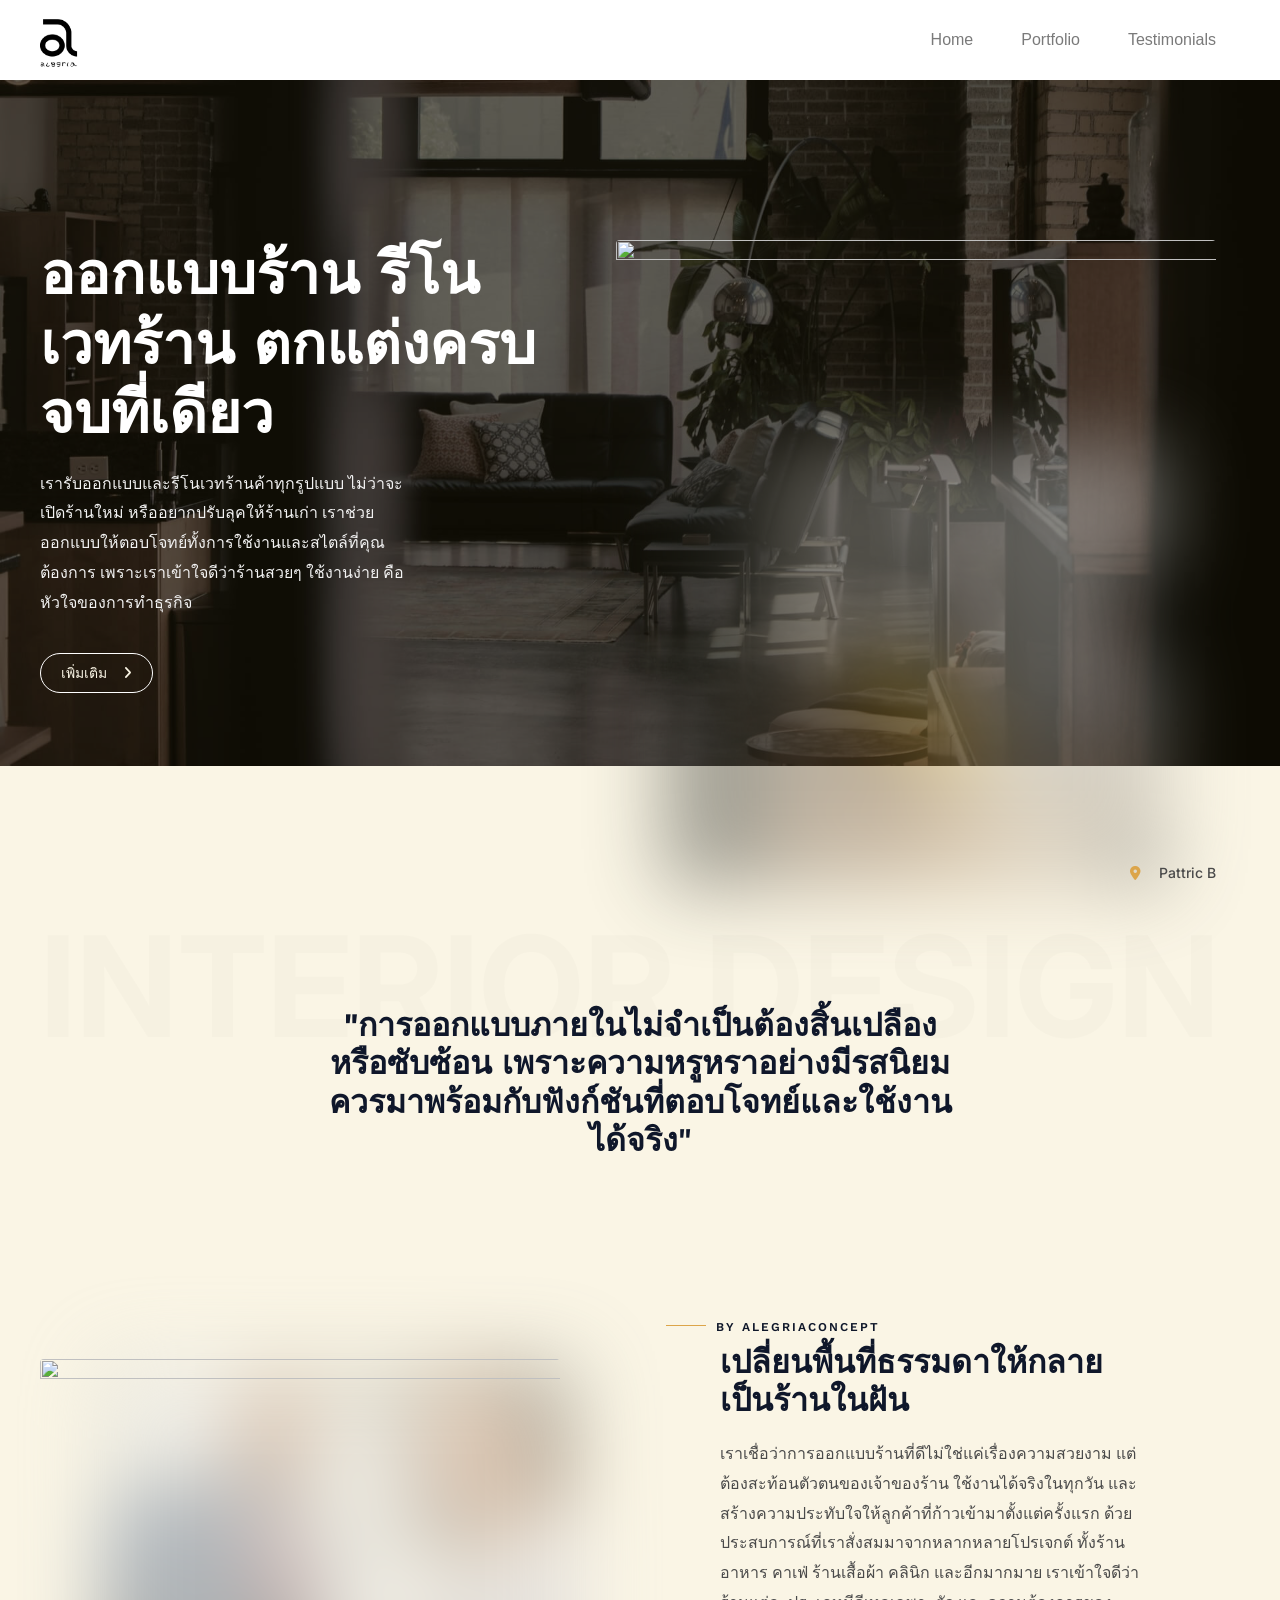
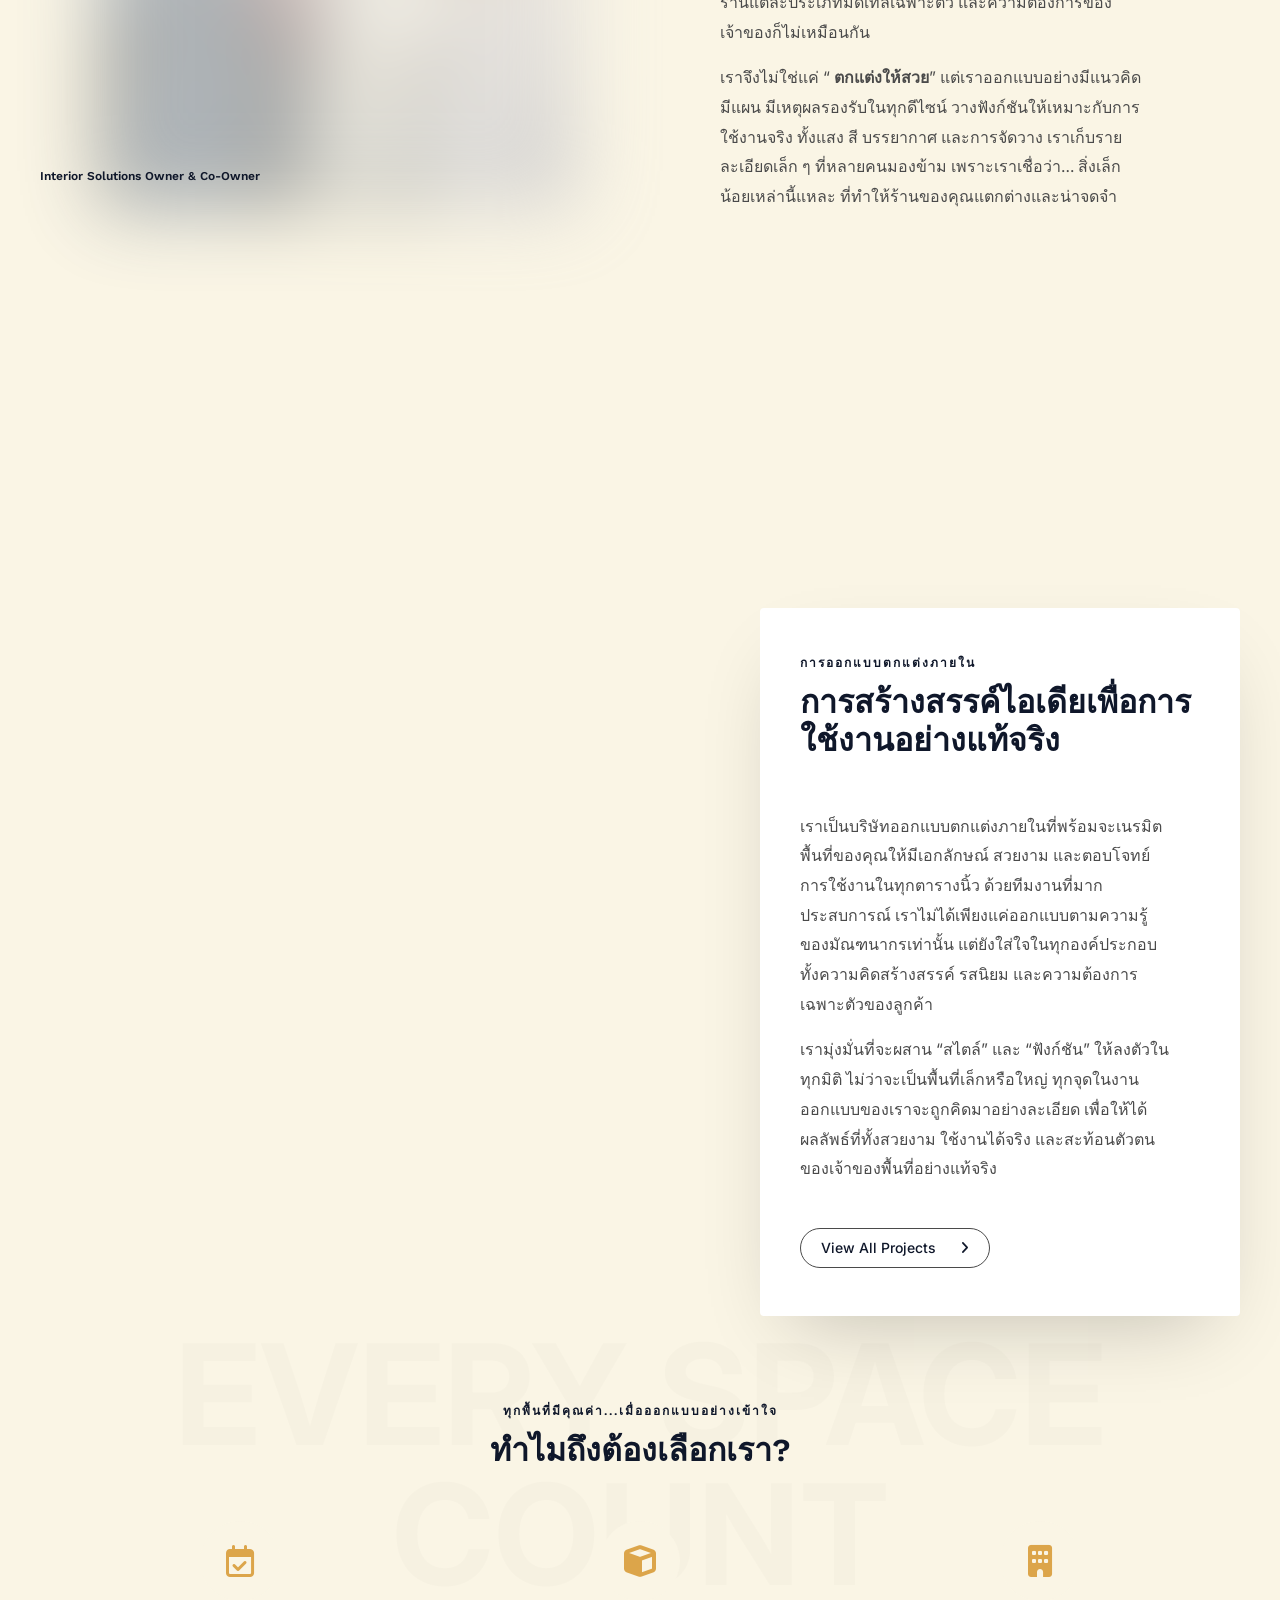
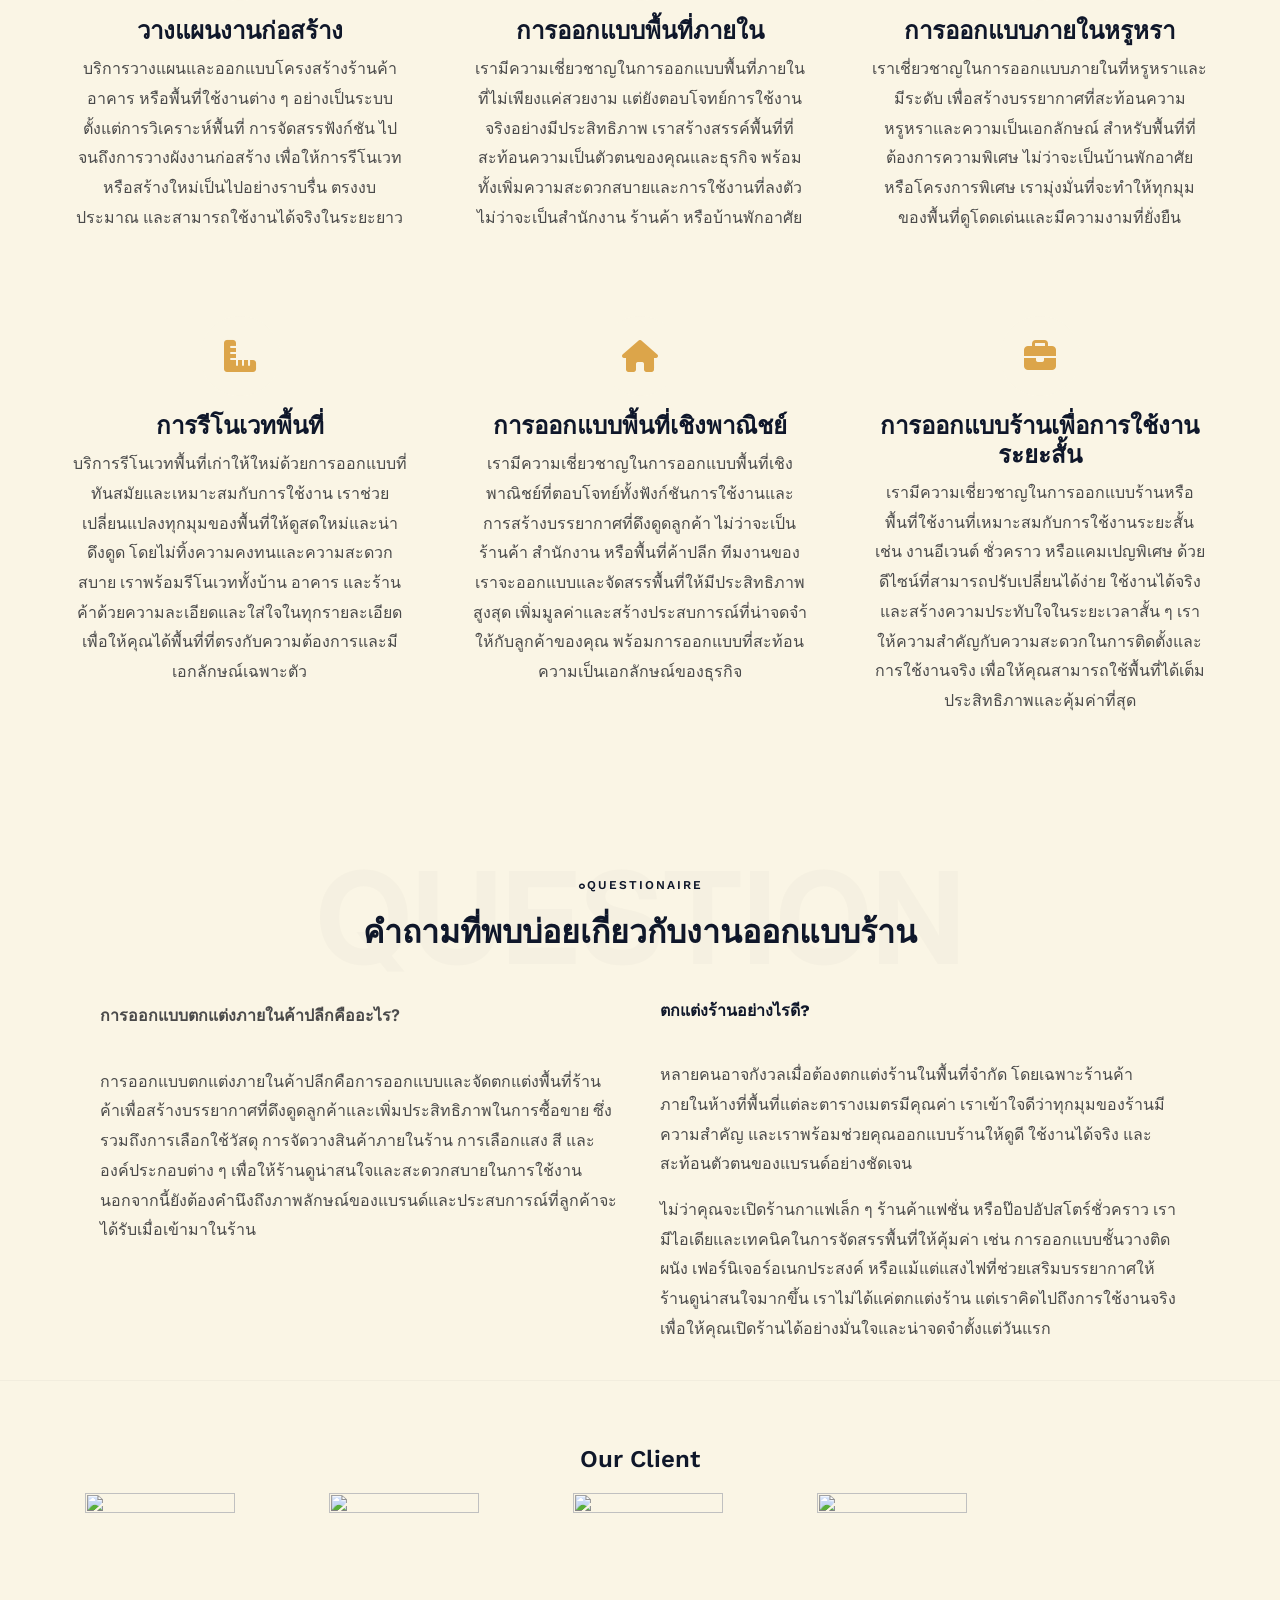
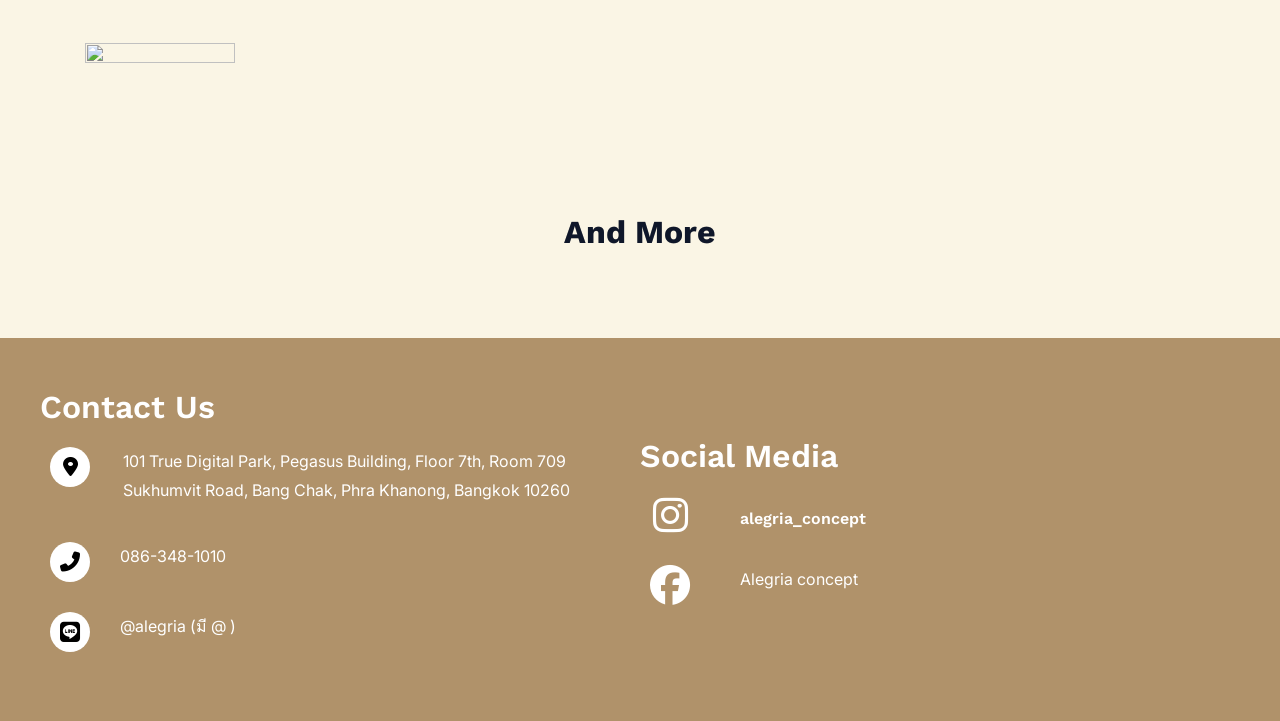
==== commit e2e42efd: "remove picture sizes" ====
--- a/index.html
+++ b/index.html
@@ -4439,7 +4439,7 @@
               <div class="elementor-element elementor-element-28f5978e elementor-widget elementor-widget-theme-site-logo elementor-widget-image" data-id="28f5978e" data-element_type="widget" data-e-type="widget" data-widget_type="theme-site-logo.default">
                 <div class="elementor-widget-container">
                   <a href="index.html">
-                    <img fetchpriority="high" width="243" height="300" src="wp-content/uploads/2025/04/2f3638f1-97a5-4666-84b7-a4370b741af3.png" class="attachment-medium size-medium wp-image-1795" alt="" srcset="https://alegriaconcept.com/wp-content/uploads/2025/04/2f3638f1-97a5-4666-84b7-a4370b741af3.png 243w, https://alegriaconcept.com/wp-content/uploads/2025/04/2f3638f1-97a5-4666-84b7-a4370b741af3.png 831w, https://alegriaconcept.com/wp-content/uploads/2025/04/2f3638f1-97a5-4666-84b7-a4370b741af3.png 768w, https://alegriaconcept.com/wp-content/uploads/2025/04/2f3638f1-97a5-4666-84b7-a4370b741af3.png 600w, https://alegriaconcept.com/wp-content/uploads/2025/04/2f3638f1-97a5-4666-84b7-a4370b741af3.png 1155w" sizes="(max-width: 243px) 100vw, 243px" />
+                    <img fetchpriority="high" width="243" height="300" src="wp-content/uploads/2025/04/2f3638f1-97a5-4666-84b7-a4370b741af3.png" class="attachment-medium size-medium wp-image-1795" alt=""  sizes="(max-width: 243px) 100vw, 243px" />
                   </a>
                 </div>
               </div>
@@ -4523,9 +4523,9 @@
                         <div class="elementor-element elementor-element-298f423 e-con-full e-flex e-con e-child" data-id="298f423" data-element_type="container" data-e-type="container" data-settings="{&quot;background_background&quot;:&quot;classic&quot;}">
                           <div class="elementor-element elementor-element-b386e2e elementor-widget elementor-widget-image" data-id="b386e2e" data-element_type="widget" data-e-type="widget" data-widget_type="image.default">
                             <div class="elementor-widget-container">
-                              <img decoding="async" width="1200" height="1200" src="[data-uri]" data-src="https://alegriaconcept.com/wp-content/uploads/2023/07/1252150_0-1.jpg" class="attachment-full size-full wp-image-1047 lazyload" alt="" data-srcset="https://alegriaconcept.com/wp-content/uploads/2023/07/1252150_0-1.jpg 1200w, https://alegriaconcept.com/wp-content/uploads/2023/07/1252150_0-1-300x300.jpg 300w, https://alegriaconcept.com/wp-content/uploads/2023/07/1252150_0-1-1024x1024.jpg 1024w, https://alegriaconcept.com/wp-content/uploads/2023/07/1252150_0-1-150x150.jpg 150w, https://alegriaconcept.com/wp-content/uploads/2023/07/1252150_0-1-768x768.jpg 768w, https://alegriaconcept.com/wp-content/uploads/2023/07/1252150_0-1-600x600.jpg 600w, https://alegriaconcept.com/wp-content/uploads/2023/07/1252150_0-1-100x100.jpg 100w" sizes="(max-width: 1200px) 100vw, 1200px" />
+                              <img decoding="async" width="1200" height="1200" src="[data-uri]" data-src="https://alegriaconcept.com/wp-content/uploads/2023/07/1252150_0-1.jpg" class="attachment-full size-full wp-image-1047 lazyload" alt=""  sizes="(max-width: 1200px) 100vw, 1200px" />
                               <noscript>
-                                <img decoding="async" width="1200" height="1200" src="wp-content/uploads/2023/07/1252150_0-1.jpg" class="attachment-full size-full wp-image-1047 lazyload" alt="" srcset="https://alegriaconcept.com/wp-content/uploads/2023/07/1252150_0-1.jpg 1200w, https://alegriaconcept.com/wp-content/uploads/2023/07/1252150_0-1-300x300.jpg 300w, https://alegriaconcept.com/wp-content/uploads/2023/07/1252150_0-1-1024x1024.jpg 1024w, https://alegriaconcept.com/wp-content/uploads/2023/07/1252150_0-1-150x150.jpg 150w, https://alegriaconcept.com/wp-content/uploads/2023/07/1252150_0-1-768x768.jpg 768w, https://alegriaconcept.com/wp-content/uploads/2023/07/1252150_0-1-600x600.jpg 600w, https://alegriaconcept.com/wp-content/uploads/2023/07/1252150_0-1-100x100.jpg 100w" sizes="(max-width: 1200px) 100vw, 1200px" />
+                                <img decoding="async" width="1200" height="1200" src="wp-content/uploads/2023/07/1252150_0-1.jpg" class="attachment-full size-full wp-image-1047 lazyload" alt=""  sizes="(max-width: 1200px) 100vw, 1200px" />
                               </noscript>
                             </div>
                           </div>
@@ -4567,9 +4567,9 @@
                         <div class="elementor-element elementor-element-4109a93 e-con-full e-flex e-con e-child" data-id="4109a93" data-element_type="container" data-e-type="container" data-settings="{&quot;background_background&quot;:&quot;classic&quot;}">
                           <div class="elementor-element elementor-element-2c97d01 elementor-widget elementor-widget-image" data-id="2c97d01" data-element_type="widget" data-e-type="widget" data-widget_type="image.default">
                             <div class="elementor-widget-container">
-                              <img loading="lazy" decoding="async" width="1477" height="1108" src="[data-uri]" data-src="https://alegriaconcept.com/wp-content/uploads/2025/04/tacha.jpg" class="attachment-full size-full wp-image-1819 lazyload" alt="" data-srcset="https://alegriaconcept.com/wp-content/uploads/2025/04/tacha.jpg 1477w, https://alegriaconcept.com/wp-content/uploads/2025/04/tacha-300x225.jpg 300w, https://alegriaconcept.com/wp-content/uploads/2025/04/tacha-1024x768.jpg 1024w, https://alegriaconcept.com/wp-content/uploads/2025/04/tacha-768x576.jpg 768w, https://alegriaconcept.com/wp-content/uploads/2025/04/tacha-600x450.jpg 600w" sizes="(max-width: 1477px) 100vw, 1477px" />
+                              <img loading="lazy" decoding="async" width="1477" height="1108" src="[data-uri]" data-src="https://alegriaconcept.com/wp-content/uploads/2025/04/tacha.jpg" class="attachment-full size-full wp-image-1819 lazyload" alt="" />
                               <noscript>
-                                <img loading="lazy" decoding="async" width="1477" height="1108" src="wp-content/uploads/2025/04/tacha.jpg" class="attachment-full size-full wp-image-1819 lazyload" alt="" srcset="https://alegriaconcept.com/wp-content/uploads/2025/04/tacha.jpg 1477w, https://alegriaconcept.com/wp-content/uploads/2025/04/tacha-300x225.jpg 300w, https://alegriaconcept.com/wp-content/uploads/2025/04/tacha-1024x768.jpg 1024w, https://alegriaconcept.com/wp-content/uploads/2025/04/tacha-768x576.jpg 768w, https://alegriaconcept.com/wp-content/uploads/2025/04/tacha-600x450.jpg 600w" sizes="(max-width: 1477px) 100vw, 1477px" />
+                                <img loading="lazy" decoding="async" width="1477" height="1108" src="wp-content/uploads/2025/04/tacha.jpg" class="attachment-full size-full wp-image-1819 lazyload" alt=""  />
                               </noscript>
                             </div>
                           </div>
@@ -4852,41 +4852,41 @@
                                 <div id='gallery-1' class='gallery galleryid-5 gallery-columns-5 gallery-size-thumbnail'>
                                   <figure class='gallery-item'>
                                     <div class='gallery-icon landscape'>
-                                      <img loading="lazy" decoding="async" width="150" height="150" src="[data-uri]" data-src="https://alegriaconcept.com/wp-content/uploads/2025/04/mama-cafe-150x150.jpg" class="attachment-thumbnail size-thumbnail lazyload" alt="" data-srcset="https://alegriaconcept.com/wp-content/uploads/2025/04/mama-cafe-150x150.jpg 150w, https://alegriaconcept.com/wp-content/uploads/2025/04/mama-cafe-300x300.jpg 300w, https://alegriaconcept.com/wp-content/uploads/2025/04/mama-cafe-100x100.jpg 100w, https://alegriaconcept.com/wp-content/uploads/2025/04/mama-cafe.jpg 340w" sizes="(max-width: 150px) 100vw, 150px" />
+                                      <img loading="lazy" decoding="async" width="150" height="150" src="[data-uri]" data-src="https://alegriaconcept.com/wp-content/uploads/2025/04/mama-cafe-150x150.jpg" class="attachment-thumbnail size-thumbnail lazyload" alt="" sizes="(max-width: 150px) 100vw, 150px" />
                                       <noscript>
-                                        <img loading="lazy" decoding="async" width="150" height="150" src="wp-content/uploads/2025/04/mama-cafe-150x150.jpg" class="attachment-thumbnail size-thumbnail lazyload" alt="" srcset="https://alegriaconcept.com/wp-content/uploads/2025/04/mama-cafe-150x150.jpg 150w, https://alegriaconcept.com/wp-content/uploads/2025/04/mama-cafe-300x300.jpg 300w, https://alegriaconcept.com/wp-content/uploads/2025/04/mama-cafe-100x100.jpg 100w, https://alegriaconcept.com/wp-content/uploads/2025/04/mama-cafe.jpg 340w" sizes="(max-width: 150px) 100vw, 150px" />
+                                        <img loading="lazy" decoding="async" width="150" height="150" src="wp-content/uploads/2025/04/mama-cafe-150x150.jpg" class="attachment-thumbnail size-thumbnail lazyload" alt=""  />
                                       </noscript>
                                     </div>
                                   </figure>
                                   <figure class='gallery-item'>
                                     <div class='gallery-icon landscape'>
-                                      <img loading="lazy" decoding="async" width="150" height="150" src="[data-uri]" data-src="https://alegriaconcept.com/wp-content/uploads/2025/04/panpuri-150x150.png" class="attachment-thumbnail size-thumbnail lazyload" alt="" data-srcset="https://alegriaconcept.com/wp-content/uploads/2025/04/panpuri-150x150.png 150w, https://alegriaconcept.com/wp-content/uploads/2025/04/panpuri-100x100.png 100w, https://alegriaconcept.com/wp-content/uploads/2025/04/panpuri.png 185w" sizes="(max-width: 150px) 100vw, 150px" />
+                                      <img loading="lazy" decoding="async" width="150" height="150" src="[data-uri]" data-src="https://alegriaconcept.com/wp-content/uploads/2025/04/panpuri-150x150.png" class="attachment-thumbnail size-thumbnail lazyload" alt=""  />
                                       <noscript>
-                                        <img loading="lazy" decoding="async" width="150" height="150" src="wp-content/uploads/2025/04/panpuri-150x150.png" class="attachment-thumbnail size-thumbnail lazyload" alt="" srcset="https://alegriaconcept.com/wp-content/uploads/2025/04/panpuri-150x150.png 150w, https://alegriaconcept.com/wp-content/uploads/2025/04/panpuri-100x100.png 100w, https://alegriaconcept.com/wp-content/uploads/2025/04/panpuri.png 185w" sizes="(max-width: 150px) 100vw, 150px" />
+                                        <img loading="lazy" decoding="async" width="150" height="150" src="wp-content/uploads/2025/04/panpuri-150x150.png" class="attachment-thumbnail size-thumbnail lazyload" alt=""  sizes="(max-width: 150px) 100vw, 150px" />
                                       </noscript>
                                     </div>
                                   </figure>
                                   <figure class='gallery-item'>
                                     <div class='gallery-icon landscape'>
-                                      <img loading="lazy" decoding="async" width="150" height="150" src="[data-uri]" data-src="https://alegriaconcept.com/wp-content/uploads/2025/04/Shitori-logo-150x150.jpg" class="attachment-thumbnail size-thumbnail lazyload" alt="" data-srcset="https://alegriaconcept.com/wp-content/uploads/2025/04/Shitori-logo-150x150.jpg 150w, https://alegriaconcept.com/wp-content/uploads/2025/04/Shitori-logo-300x300.jpg 300w, https://alegriaconcept.com/wp-content/uploads/2025/04/Shitori-logo-1024x1024.jpg 1024w, https://alegriaconcept.com/wp-content/uploads/2025/04/Shitori-logo-768x768.jpg 768w, https://alegriaconcept.com/wp-content/uploads/2025/04/Shitori-logo-600x600.jpg 600w, https://alegriaconcept.com/wp-content/uploads/2025/04/Shitori-logo-100x100.jpg 100w, https://alegriaconcept.com/wp-content/uploads/2025/04/Shitori-logo.jpg 1200w" sizes="(max-width: 150px) 100vw, 150px" />
+                                      <img loading="lazy" decoding="async" width="150" height="150" src="[data-uri]" data-src="https://alegriaconcept.com/wp-content/uploads/2025/04/Shitori-logo-150x150.jpg" class="attachment-thumbnail size-thumbnail lazyload" alt=""  sizes="(max-width: 150px) 100vw, 150px" />
                                       <noscript>
-                                        <img loading="lazy" decoding="async" width="150" height="150" src="wp-content/uploads/2025/04/Shitori-logo-150x150.jpg" class="attachment-thumbnail size-thumbnail lazyload" alt="" srcset="https://alegriaconcept.com/wp-content/uploads/2025/04/Shitori-logo-150x150.jpg 150w, https://alegriaconcept.com/wp-content/uploads/2025/04/Shitori-logo-300x300.jpg 300w, https://alegriaconcept.com/wp-content/uploads/2025/04/Shitori-logo-1024x1024.jpg 1024w, https://alegriaconcept.com/wp-content/uploads/2025/04/Shitori-logo-768x768.jpg 768w, https://alegriaconcept.com/wp-content/uploads/2025/04/Shitori-logo-600x600.jpg 600w, https://alegriaconcept.com/wp-content/uploads/2025/04/Shitori-logo-100x100.jpg 100w, https://alegriaconcept.com/wp-content/uploads/2025/04/Shitori-logo.jpg 1200w" sizes="(max-width: 150px) 100vw, 150px" />
+                                        <img loading="lazy" decoding="async" width="150" height="150" src="wp-content/uploads/2025/04/Shitori-logo-150x150.jpg" class="attachment-thumbnail size-thumbnail lazyload" alt=""  sizes="(max-width: 150px) 100vw, 150px" />
                                       </noscript>
                                     </div>
                                   </figure>
                                   <figure class='gallery-item'>
                                     <div class='gallery-icon landscape'>
-                                      <img loading="lazy" decoding="async" width="150" height="150" src="[data-uri]" data-src="https://alegriaconcept.com/wp-content/uploads/2025/04/SLC-logo-150x150.png" class="attachment-thumbnail size-thumbnail lazyload" alt="" data-srcset="https://alegriaconcept.com/wp-content/uploads/2025/04/SLC-logo-150x150.png 150w, https://alegriaconcept.com/wp-content/uploads/2025/04/SLC-logo-300x300.png 300w, https://alegriaconcept.com/wp-content/uploads/2025/04/SLC-logo-100x100.png 100w" sizes="(max-width: 150px) 100vw, 150px" />
+                                      <img loading="lazy" decoding="async" width="150" height="150" src="[data-uri]" data-src="https://alegriaconcept.com/wp-content/uploads/2025/04/SLC-logo-150x150.png" class="attachment-thumbnail size-thumbnail lazyload" alt="" sizes="(max-width: 150px) 100vw, 150px" />
                                       <noscript>
-                                        <img loading="lazy" decoding="async" width="150" height="150" src="wp-content/uploads/2025/04/SLC-logo-150x150.png" class="attachment-thumbnail size-thumbnail lazyload" alt="" srcset="https://alegriaconcept.com/wp-content/uploads/2025/04/SLC-logo-150x150.png 150w, https://alegriaconcept.com/wp-content/uploads/2025/04/SLC-logo-300x300.png 300w, https://alegriaconcept.com/wp-content/uploads/2025/04/SLC-logo-100x100.png 100w" sizes="(max-width: 150px) 100vw, 150px" />
+                                        <img loading="lazy" decoding="async" width="150" height="150" src="wp-content/uploads/2025/04/SLC-logo-150x150.png" class="attachment-thumbnail size-thumbnail lazyload" alt=""  sizes="(max-width: 150px) 100vw, 150px" />
                                       </noscript>
                                     </div>
                                   </figure>
                                   <figure class='gallery-item'>
                                     <div class='gallery-icon landscape'>
-                                      <img loading="lazy" decoding="async" width="150" height="150" src="[data-uri]" data-src="https://alegriaconcept.com/wp-content/uploads/2025/04/kapao-khunpo-logo-150x150.jpg" class="attachment-thumbnail size-thumbnail lazyload" alt="" data-srcset="https://alegriaconcept.com/wp-content/uploads/2025/04/kapao-khunpo-logo-150x150.jpg 150w, https://alegriaconcept.com/wp-content/uploads/2025/04/kapao-khunpo-logo-300x300.jpg 300w, https://alegriaconcept.com/wp-content/uploads/2025/04/kapao-khunpo-logo-1024x1024.jpg 1024w, https://alegriaconcept.com/wp-content/uploads/2025/04/kapao-khunpo-logo-768x768.jpg 768w, https://alegriaconcept.com/wp-content/uploads/2025/04/kapao-khunpo-logo-1536x1536.jpg 1536w, https://alegriaconcept.com/wp-content/uploads/2025/04/kapao-khunpo-logo-600x600.jpg 600w, https://alegriaconcept.com/wp-content/uploads/2025/04/kapao-khunpo-logo-100x100.jpg 100w, https://alegriaconcept.com/wp-content/uploads/2025/04/kapao-khunpo-logo.jpg 2048w" sizes="(max-width: 150px) 100vw, 150px" />
+                                      <img loading="lazy" decoding="async" width="150" height="150" src="[data-uri]" data-src="https://alegriaconcept.com/wp-content/uploads/2025/04/kapao-khunpo-logo-150x150.jpg" class="attachment-thumbnail size-thumbnail lazyload" alt=""  sizes="(max-width: 150px) 100vw, 150px" />
                                       <noscript>
-                                        <img loading="lazy" decoding="async" width="150" height="150" src="wp-content/uploads/2025/04/kapao-khunpo-logo-150x150.jpg" class="attachment-thumbnail size-thumbnail lazyload" alt="" srcset="https://alegriaconcept.com/wp-content/uploads/2025/04/kapao-khunpo-logo-150x150.jpg 150w, https://alegriaconcept.com/wp-content/uploads/2025/04/kapao-khunpo-logo-300x300.jpg 300w, https://alegriaconcept.com/wp-content/uploads/2025/04/kapao-khunpo-logo-1024x1024.jpg 1024w, https://alegriaconcept.com/wp-content/uploads/2025/04/kapao-khunpo-logo-768x768.jpg 768w, https://alegriaconcept.com/wp-content/uploads/2025/04/kapao-khunpo-logo-1536x1536.jpg 1536w, https://alegriaconcept.com/wp-content/uploads/2025/04/kapao-khunpo-logo-600x600.jpg 600w, https://alegriaconcept.com/wp-content/uploads/2025/04/kapao-khunpo-logo-100x100.jpg 100w, https://alegriaconcept.com/wp-content/uploads/2025/04/kapao-khunpo-logo.jpg 2048w" sizes="(max-width: 150px) 100vw, 150px" />
+                                        <img loading="lazy" decoding="async" width="150" height="150" src="wp-content/uploads/2025/04/kapao-khunpo-logo-150x150.jpg" class="attachment-thumbnail size-thumbnail lazyload" alt=""  sizes="(max-width: 150px) 100vw, 150px" />
                                       </noscript>
                                     </div>
                                   </figure>
